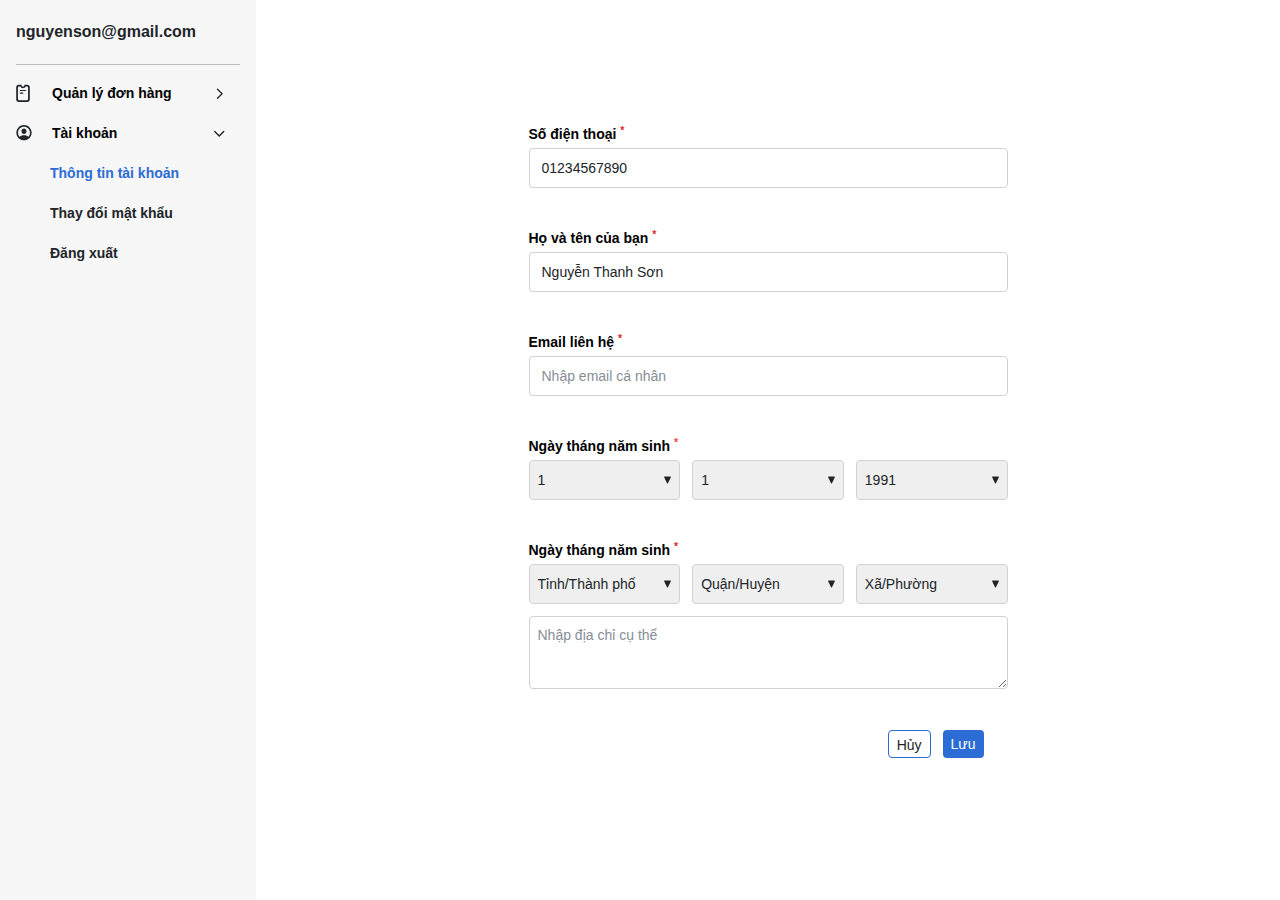
==== AccountInformation.page.html @ 3c4c8971 "uploadcode" ====
<!DOCTYPE html>
<html lang="en">

<head>
    <meta charset="UTF-8">
    <meta http-equiv="X-UA-Compatible" content="IE=edge">
    <meta name="viewport" content="width=device-width, initial-scale=1.0">
    <meta name="description" content="">
    <meta name="keywords" content="">
    <meta name="robots" , content="index, follow">
    <link rel="icon" , href="images/icons/favicon-16x16.svg" , type="image/x-icon" , sizes="16x16" />
    <title>

        vncpncept - Thông tin tài khoản

    </title>
    <link rel="icon" , href="images/icons/favicon-16x16.png" , type="image/x-icon" , sizes="16x16" />
    <link rel="preconnect" href="https://fonts.googleapis.com" />
    <link rel="preconnect" href="https://fonts.gstatic.com" crossorigin />
    <link rel="preconnect" href="https://fonts.googleapis.com">
    <link rel="preconnect" href="https://fonts.gstatic.com" crossorigin>
    <link href="https://fonts.googleapis.com/css2?family=Roboto:wght@400;500;700&display=swap" rel="stylesheet">
    <link rel="stylesheet" href="css/tool.css" />
    <link rel="stylesheet" href="css/main.css" />


</head>

<body>
    <div class="wrapper">


        <main id="main">
            <div class="page__admin flex flex-wrap items-start">
                <div class="admin__sidebar bg-[#F7F7F7] max-w-[256px] w-full h-screen py-5 px-4">
                    <div class="amdin__sidebar--header border-b border-[ #EEEEEE] pb-5">
                        <h3 class="admin__sebar--title text-[#212529] text-base font-semibold">
                            nguyenson@gmail.com
                        </h3>
                    </div>
                    <div class="admin__sidebar--body pt-4">
                        <ul class="control grid gap-y-4">
                            <li class="control__list ">
                                <div class="flex items-center">
                                    <a href="admin.page.html" class="control__list--link   flex items-center text=[#212529] hover:text-[#2C6CD5] transition-all text-sm font-semibold" title="">
                                        <span class="control__list--icon flex items-center w-6 h-6 mr-3">
                                            <svg width="14" height="18" viewbox="0 0 14 18" fill="none" xmlns="http://www.w3.org/2000/svg">
                                                <path d="M2.82812 17.8828H11.1719C12.8828 17.8828 13.7969 16.9609 13.7969 15.2344V3.49219C13.7969 1.75781 12.8828 0.851562 11.1719 0.851562H8.82031C8.51562 0.851562 8.33594 1.02344 8.33594 1.3125C8.33594 2.05469 7.82031 2.64844 7 2.64844C6.17969 2.64844 5.65625 2.05469 5.65625 1.3125C5.65625 1.02344 5.47656 0.851562 5.17188 0.851562H2.82812C1.10938 0.851562 0.203125 1.75781 0.203125 3.49219V15.2344C0.203125 16.9609 1.11719 17.8828 2.82812 17.8828ZM3.00781 16.1406C2.28906 16.1406 1.94531 15.7656 1.94531 15.0859V3.64062C1.94531 2.95312 2.28906 2.58594 3.00781 2.58594H4.45312C4.8125 3.64062 5.75781 4.28125 7 4.28125C8.24219 4.28125 9.1875 3.64062 9.54688 2.58594H10.9922C11.7109 2.58594 12.0547 2.95312 12.0547 3.64062V15.0859C12.0547 15.7656 11.7109 16.1406 10.9922 16.1406H3.00781ZM4.21875 6.96875H9.78125C10.0703 6.96875 10.2891 6.74219 10.2891 6.45312C10.2891 6.17188 10.0703 5.95312 9.78125 5.95312H4.21875C3.92188 5.95312 3.70312 6.17188 3.70312 6.45312C3.70312 6.74219 3.92188 6.96875 4.21875 6.96875ZM4.21875 9.625H6.95312C7.24219 9.625 7.46094 9.41406 7.46094 9.13281C7.46094 8.84375 7.24219 8.61719 6.95312 8.61719H4.21875C3.92188 8.61719 3.70312 8.84375 3.70312 9.13281C3.70312 9.41406 3.92188 9.625 4.21875 9.625Z" fill="#212529" />
                                            </svg>
                                        </span>
                                        <span>Quản lý đơn hàng</span>
                                    </a>
                                    <button class="control__show  w-6 h-6 ml-auto">
                                        <svg class="transition-all" width="7" height="11" viewbox="0 0 7 11" fill="none" xmlns="http://www.w3.org/2000/svg">
                                            <path d="M6.75 5.76953C6.75 5.57031 6.67383 5.40039 6.52148 5.24805L1.95117 0.777344C1.82227 0.648438 1.66406 0.583984 1.47656 0.583984C1.0957 0.583984 0.791016 0.876953 0.791016 1.25781C0.791016 1.44531 0.867188 1.61523 0.996094 1.75L5.12109 5.76953L0.996094 9.78906C0.873047 9.91797 0.791016 10.0879 0.791016 10.2754C0.791016 10.6621 1.0957 10.9551 1.47656 10.9551C1.66406 10.9551 1.82227 10.8906 1.95117 10.7617L6.52148 6.29102C6.67969 6.13867 6.75 5.96875 6.75 5.76953Z" fill="#212529" />
                                        </svg>
                                    </button>
                                </div>
                                <div class="control__children">
                                    <ul class="grid gap-y-4 pl-[34px] pt-4">
                                        <li>
                                            <a class="text-[#212529] hover:text-[#2C6CD5] transition-all font-semibold text-sm" href="#">
                                                item 1
                                            </a>
                                        </li>
                                        <li>
                                            <a class="text-[#212529] hover:text-[#2C6CD5] transition-all font-semibold text-sm" href="#">
                                                item 2
                                            </a>
                                        </li>
                                        <li>
                                            <a class="text-[#212529] hover:text-[#2C6CD5] transition-all font-semibold text-sm" href="#">
                                                item 3
                                            </a>
                                        </li>
                                    </ul>
                                </div>
                            </li>
                            <li class="control__list">
                                <div class="flex items-center">
                                    <a href="#" class="control__list--link  flex items-center text=[#212529] hover:text-[#2C6CD5] transition-all text-sm font-semibold" title="">
                                        <span class="control__list--icon flex items-center w-6 h-6 mr-3">
                                            <svg width="16" height="16" viewbox="0 0 16 16" fill="none" xmlns="http://www.w3.org/2000/svg">
                                                <path d="M8 15.3511C12.1895 15.3511 15.6392 11.9014 15.6392 7.71191C15.6392 3.52979 12.1821 0.0727539 7.99268 0.0727539C3.81055 0.0727539 0.36084 3.52979 0.36084 7.71191C0.36084 11.9014 3.81055 15.3511 8 15.3511ZM8 10.2681C6.00781 10.2681 4.4624 10.9712 3.66406 11.8135C2.66064 10.7441 2.04541 9.30127 2.04541 7.71191C2.04541 4.40869 4.68945 1.75 7.99268 1.75C11.3032 1.75 13.9546 4.40869 13.9619 7.71191C13.9619 9.30859 13.3467 10.7441 12.3359 11.8135C11.5449 10.9712 9.99951 10.2681 8 10.2681ZM8 9.08887C9.4209 9.10352 10.5269 7.88037 10.5269 6.31299C10.5269 4.84082 9.41357 3.5957 8 3.5957C6.58643 3.5957 5.4585 4.84082 5.47314 6.31299C5.47314 7.88037 6.5791 9.08154 8 9.08887Z" fill="#212529" />
                                            </svg>
                                        </span>
                                        <span>Tài khoản</span>
                                    </a>
                                    <button class="control__show w-6 h-6 ml-auto active">
                                        <svg class="transition-all" width="7" height="11" viewbox="0 0 7 11" fill="none" xmlns="http://www.w3.org/2000/svg">
                                            <path d="M6.75 5.76953C6.75 5.57031 6.67383 5.40039 6.52148 5.24805L1.95117 0.777344C1.82227 0.648438 1.66406 0.583984 1.47656 0.583984C1.0957 0.583984 0.791016 0.876953 0.791016 1.25781C0.791016 1.44531 0.867188 1.61523 0.996094 1.75L5.12109 5.76953L0.996094 9.78906C0.873047 9.91797 0.791016 10.0879 0.791016 10.2754C0.791016 10.6621 1.0957 10.9551 1.47656 10.9551C1.66406 10.9551 1.82227 10.8906 1.95117 10.7617L6.52148 6.29102C6.67969 6.13867 6.75 5.96875 6.75 5.76953Z" fill="#212529" />
                                        </svg>
                                    </button>
                                </div>
                                <div class="control__children" style="display:block">
                                    <ul class="grid gap-y-4 pl-[34px] pt-4">
                                        <li class="active">
                                            <a href="AccountInformation.page.html" class="text-[#212529] hover:text-[#2C6CD5] transition-all font-semibold text-sm">
                                                Thông tin tài khoản
                                            </a>
                                        </li>
                                        <li class="">
                                            <a href="resetPasswordAdmin.page.html" class="text-[#212529] hover:text-[#2C6CD5] transition-all font-semibold text-sm">
                                                Thay đổi mật khẩu
                                            </a>
                                        </li>
                                        <li>
                                            <a class="text-[#212529] hover:text-[#2C6CD5] transition-all font-semibold text-sm" href="LogIn.page.html">
                                                Đăng xuất
                                            </a>
                                        </li>
                                    </ul>
                                </div>
                            </li>
                        </ul>
                    </div>
                </div>

                <div class="admin__main max-w-[calc(100%_-_256px)] w-full bg-white  flex flex-col h-screen">


                    <div class="admin__main-body px-5 lg:py-[100px]">
                        <form action="" class="contact__body--form max-w-[479px] w-full mx-auto tex-[#212529] text-sm bg-white rounded-lg">

                            <div class="py-6">
                                <div class="mb-10">
                                    <label for="" class="font-semibold mb-1 block">
                                        Số điện thoại
                                        <sup class="text-red-600 ">*</sup>
                                    </label>
                                    <input value="01234567890" type="number" placeholder="Nhập số điện thoại liên hệ" class="w-full border border-[#D2D2D2] h-10 rounded  text-[#212529] placeholder:text-sm text-sm outline-none px-3 placeholder:text-[#868E96]" />
                                </div>
                                <div class="mb-10">

                                    <label for="" class="font-semibold mb-1 block">
                                        Họ và tên của bạn
                                        <sup class="text-red-600 ">*</sup>
                                    </label>
                                    <input value="Nguyễn Thanh Sơn" type="text" placeholder="Nhập họ và tên của bạn" class="w-full border border-[#D2D2D2] h-10 rounded  text-[#212529] placeholder:text-sm text-sm outline-none px-3 placeholder:text-[#868E96]" />
                                </div>


                                <div class="mb-10">
                                    <label for="" class="font-semibold mb-1 block">
                                        Email liên hệ
                                        <sup class="text-red-600 ">*</sup>
                                    </label>
                                    <input type="text" placeholder="Nhập email cá nhân" class="w-full border border-[#D2D2D2] h-10 rounded  text-[#212529] placeholder:text-sm text-sm outline-none px-3 placeholder:text-[#868E96]" />
                                </div>
                                <div class="mb-10">
                                    <label for="" class="font-semibold mb-1 block">
                                        Ngày tháng năm sinh
                                        <sup class="text-red-500 ">*</sup>
                                    </label>
                                    <div class="grid gap-3 sm:grid-cols-3">
                                        <select class="w-full border border-[#D2D2D2] h-10 rounded  text-[#212529] text-sm outline-none placeholder:text-[#868E96] select">

                                            <option value="">
                                                1
                                            </option>

                                            <option value="">
                                                2
                                            </option>

                                            <option value="">
                                                3
                                            </option>

                                            <option value="">
                                                4
                                            </option>

                                            <option value="">
                                                5
                                            </option>

                                            <option value="">
                                                6
                                            </option>

                                            <option value="">
                                                7
                                            </option>

                                            <option value="">
                                                8
                                            </option>

                                            <option value="">
                                                9
                                            </option>

                                            <option value="">
                                                10
                                            </option>

                                            <option value="">
                                                11
                                            </option>

                                            <option value="">
                                                12
                                            </option>

                                            <option value="">
                                                13
                                            </option>

                                            <option value="">
                                                14
                                            </option>

                                            <option value="">
                                                15
                                            </option>

                                            <option value="">
                                                16
                                            </option>

                                            <option value="">
                                                17
                                            </option>

                                            <option value="">
                                                18
                                            </option>

                                            <option value="">
                                                19
                                            </option>

                                            <option value="">
                                                20
                                            </option>

                                            <option value="">
                                                21
                                            </option>

                                            <option value="">
                                                22
                                            </option>

                                            <option value="">
                                                23
                                            </option>

                                            <option value="">
                                                24
                                            </option>

                                            <option value="">
                                                25
                                            </option>

                                            <option value="">
                                                26
                                            </option>

                                            <option value="">
                                                27
                                            </option>

                                            <option value="">
                                                28
                                            </option>

                                            <option value="">
                                                29
                                            </option>

                                            <option value="">
                                                30
                                            </option>

                                            <option value="">
                                                31
                                            </option>

                                        </select>
                                        <select class="w-full border border-[#D2D2D2] h-10 rounded  text-[#212529] text-sm outline-none placeholder:text-[#868E96] select">

                                            <option value="">
                                                1
                                            </option>

                                            <option value="">
                                                2
                                            </option>

                                            <option value="">
                                                3
                                            </option>

                                            <option value="">
                                                4
                                            </option>

                                            <option value="">
                                                5
                                            </option>

                                            <option value="">
                                                6
                                            </option>

                                            <option value="">
                                                7
                                            </option>

                                            <option value="">
                                                8
                                            </option>

                                            <option value="">
                                                9
                                            </option>

                                            <option value="">
                                                10
                                            </option>

                                            <option value="">
                                                11
                                            </option>

                                            <option value="">
                                                12
                                            </option>

                                        </select>
                                        <select class="w-full border border-[#D2D2D2] h-10 rounded text-[#212529] text-sm outline-none placeholder:text-[#868E96] select">
                                            <option value="">
                                                1991
                                            </option>
                                        </select>

                                    </div>
                                </div>
                                <div>
                                    <label for="" class="font-semibold mb-1 block">
                                        Ngày tháng năm sinh
                                        <sup class="text-red-600 ">*</sup>
                                    </label>
                                    <div class="grid gap-3 sm:grid-cols-3">
                                        <select class="w-full border border-[#D2D2D2] h-10 rounded  text-[#212529] text-sm outline-none placeholder:text-[#868E96] select">
                                            <option value="">Tỉnh/Thành phố</option>
                                        </select>
                                        <select class="w-full border border-[#D2D2D2] h-10 rounded  text-[#212529] text-sm outline-none placeholder:text-[#868E96] select">
                                            <option value="">Quận/Huyện</option>
                                        </select>
                                        <select class="w-full border border-[#D2D2D2] h-10 rounded text-[#212529] text-sm outline-none placeholder:text-[#868E96] select">
                                            <option value="">Xã/Phường</option>
                                        </select>

                                    </div>
                                </div>
                                <textarea placeholder="Nhập địa chỉ cụ thể" class="min-h-[73px]  w-full border border-[#D2D2D2] mt-3  rounded  text-[#212529] placeholder:text-sm text-sm outline-none p-2 placeholder:text-[#868E96]"></textarea>

                            </div>
                            <div class="flex items-center py-3 px-6 ">
                                <button title="close" modal-show="close" class="h-7 ml-auto close__modal rounded px-2 py-1 text-[#212529] text-sm border border-[#2C6CD5] mr-3 cursor-pointer">
                                    Hủy
                                </button>

                                <button class="h-7 text-white text-sm bg-[#2C6CD5] rounded px-2 py-1 cursor-pointer">
                                    Lưu
                                </button>
                            </div>

                        </form>
                    </div>
                </div>
            </div>

        </main>

    </div>

    <script type="text/javascript" src="js/plugins/jquery.js"></script>
    <script type"text/javascript" src="js/plugins/slick.js"></script>
    <script type"text/javascript" src="js/plugins/tab.js"></script>
    <script type="text/javascript" src="js/main.js"></script>

    <script src="./js/plugins/jquery-custome-select.js"></script>
    <script>
        $(document).ready(function() {
            $('.menuAdmin').on("click", function() {
                $('.page__admin').toggleClass('active');
            })
        })
    </script>

</body>

</html>
---- css/tool.css ----
@charset "UTF-8";
/*! tailwindcss v3.0.23 | MIT License | https://tailwindcss.com
*/*,:after,:before{-webkit-box-sizing:border-box;-moz-box-sizing:border-box;box-sizing:border-box;border:0 solid #bfbfbf}:after,:before{--tw-content:""}html{line-height:1.5;-webkit-text-size-adjust:100%;-moz-tab-size:4;-o-tab-size:4;tab-size:4;font-family:SF Pro text,sans-serif}body{margin:0;line-height:inherit}hr{height:0;color:inherit;border-top-width:1px}abbr:where([title]){-webkit-text-decoration:underline dotted;-moz-text-decoration:underline dotted;text-decoration:underline dotted}h1,h2,h3,h4,h5,h6{font-size:inherit;font-weight:inherit}a{color:inherit;text-decoration:inherit}b,strong{font-weight:bolder}code,kbd,pre,samp{font-family:ui-monospace,SFMono-Regular,Menlo,Monaco,Consolas,Liberation Mono,Courier New,monospace;font-size:1em}small{font-size:80%}sub,sup{font-size:75%;line-height:0;position:relative;vertical-align:baseline}sub{bottom:-.25em}sup{top:-.5em}table{text-indent:0;border-color:inherit;border-collapse:collapse}button,input,optgroup,select,textarea{font-family:inherit;font-size:100%;line-height:inherit;color:inherit;margin:0;padding:0}button,select{text-transform:none}[type=button],[type=reset],[type=submit],button{-webkit-appearance:button;background-color:transparent;background-image:none}:-moz-focusring{outline:auto}:-moz-ui-invalid{box-shadow:none}progress{vertical-align:baseline}::-webkit-inner-spin-button,::-webkit-outer-spin-button{height:auto}[type=search]{-webkit-appearance:textfield;outline-offset:-2px}::-webkit-search-decoration{-webkit-appearance:none}::-webkit-file-upload-button{-webkit-appearance:button;font:inherit}summary{display:list-item}blockquote,dd,dl,figure,h1,h2,h3,h4,h5,h6,hr,p,pre{margin:0}fieldset{margin:0}fieldset,legend{padding:0}menu,ol,ul{list-style:none;margin:0;padding:0}textarea{resize:vertical}input:-ms-input-placeholder,textarea:-ms-input-placeholder{opacity:1;color:#868e96}input::-webkit-input-placeholder, textarea::-webkit-input-placeholder{opacity:1;color:#868e96}input::-moz-placeholder, textarea::-moz-placeholder{opacity:1;color:#868e96}input:-ms-input-placeholder, textarea:-ms-input-placeholder{opacity:1;color:#868e96}input::-ms-input-placeholder, textarea::-ms-input-placeholder{opacity:1;color:#868e96}input::placeholder,textarea::placeholder{opacity:1;color:#868e96}[role=button],button{cursor:pointer}:disabled{cursor:default}audio,canvas,embed,iframe,img,object,svg,video{display:block;vertical-align:middle}img,video{max-width:100%;height:auto}[hidden]{display:none}*,:after,:before{--tw-translate-x:0;--tw-translate-y:0;--tw-rotate:0;--tw-skew-x:0;--tw-skew-y:0;--tw-scale-x:1;--tw-scale-y:1;--tw-scroll-snap-strictness:proximity;--tw-ring-offset-width:0px;--tw-ring-offset-color:#fff;--tw-ring-color:rgb(44 108 213/0.5);--tw-ring-offset-shadow:0 0 #0000;--tw-ring-shadow:0 0 #0000;--tw-shadow:0 0 #0000;--tw-shadow-colored:0 0 #0000}.absolute{position:absolute}.relative{position:relative}.sticky{position:-webkit-sticky;position:sticky}.right-3{right:.75rem}.top-\[10px\]{top:10px}.left-0{left:0}.right-0{right:0}.top-full{top:100%}.top-0{top:0}.bottom-0{bottom:0}.top-10{top:2.5rem}.top-3{top:.75rem}.-top-\[15px\]{top:-15px}.-right-\[15px\]{right:-15px}.top-5{top:1.25rem}.right-6{right:1.5rem}.top-6{top:1.5rem}.left-3{left:.75rem}.z-10{z-index:2}.z-50{z-index:3}.z-\[9999\]{z-index:4}.\!m-0{margin:0!important}.m-auto{margin:auto}.my-10{margin-top:2.5rem;margin-bottom:2.5rem}.my-\[43\.75px\]{margin-top:43.75px;margin-bottom:43.75px}.mx-auto{margin-left:auto;margin-right:auto}.-mx-2{margin-left:-.5rem;margin-right:-.5rem}.\!my-0{margin-top:0!important;margin-bottom:0!important}.my-6{margin-top:1.5rem;margin-bottom:1.5rem}.ml-\[59\.35px\]{margin-left:59.35px}.mb-4{margin-bottom:1rem}.ml-auto{margin-left:auto}.ml-\[130px\]{margin-left:130px}.mb-6{margin-bottom:1.5rem}.mt-5{margin-top:1.25rem}.mt-2{margin-top:.5rem}.mb-8{margin-bottom:2rem}.mb-5{margin-bottom:1.25rem}.mb-1{margin-bottom:.25rem}.mt-3{margin-top:.75rem}.mt-6{margin-top:1.5rem}.mr-3{margin-right:.75rem}.ml-6{margin-left:1.5rem}.ml-4{margin-left:1rem}.mb-10{margin-bottom:2.5rem}.mb-3{margin-bottom:.75rem}.mt-auto{margin-top:auto}.mb-9{margin-bottom:2.25rem}.mt-4{margin-top:1rem}.mt-1{margin-top:.25rem}.mt-10{margin-top:2.5rem}.mt-12{margin-top:3rem}.ml-1{margin-left:.25rem}.mt-8{margin-top:2rem}.mt-20{margin-top:5rem}.\!mr-0{margin-right:0!important}.mt-11{margin-top:2.75rem}.mb-\[15px\]{margin-bottom:15px}.mt-\[25px\]{margin-top:25px}.mt-\[60px\]{margin-top:60px}.mb-\[140px\]{margin-bottom:140px}.mb-\[13px\]{margin-bottom:13px}.mt-\[26px\]{margin-top:26px}.mb-20{margin-bottom:5rem}.mb-\[10px\]{margin-bottom:10px}.mb-11{margin-bottom:2.75rem}.mt-\[14px\]{margin-top:14px}.mt-\[121px\]{margin-top:121px}.mb-\[98px\]{margin-bottom:98px}.mt-\[22px\]{margin-top:22px}.block{display:block}.flex{display:-webkit-box;display:-webkit-flex;display:-moz-box;display:-ms-flexbox;display:flex}.table{display:table}.grid{display:-ms-grid;display:grid}.hidden{display:none}.h-6{height:1.5rem}.h-7{height:1.75rem}.h-\[22px\]{height:22px}.h-10{height:2.5rem}.h-full{height:100%}.h-20{height:5rem}.h-\[42px\]{height:42px}.h-screen{height:100vh}.h-\[315px\]{height:315px}.h-\[46px\]{height:46px}.h-\[479px\]{height:479px}.h-\[400px\]{height:400px}.h-\[300px\]{height:300px}.h-\[18px\]{height:18px}.h-\[392px\]{height:392px}.h-4{height:1rem}.h-8{height:2rem}.h-\[720px\]{height:720px}.h-\[260px\]{height:260px}.h-\[280px\]{height:280px}.min-h-\[73px\]{min-height:73px}.min-h-\[26px\]{min-height:26px}.w-6{width:1.5rem}.w-\[127\.65px\]{width:127.65px}.w-full{width:100%}.w-5{width:1.25rem}.w-7{width:1.75rem}.w-\[22px\]{width:22px}.w-36{width:9rem}.w-10{width:2.5rem}.w-\[52px\]{width:52px}.w-\[113px\]{width:113px}.w-\[108px\]{width:108px}.w-\[306px\]{width:306px}.w-\[60px\]{width:60px}.w-\[18px\]{width:18px}.w-4{width:1rem}.w-\[320px\]{width:320px}.w-\[488px\]{width:488px}.w-\[100px\]{width:100px}.min-w-\[183px\]{min-width:183px}.min-w-\[693px\]{min-width:693px}.min-w-\[900px\]{min-width:900px}.min-w-\[26px\]{min-width:26px}.max-w-\[298px\]{max-width:298px}.max-w-\[286px\]{max-width:286px}.max-w-\[187px\]{max-width:187px}.max-w-full{max-width:100%}.max-w-\[143px\]{max-width:143px}.max-w-\[calc\(100\%_-_256px\)\]{max-width:-webkit-calc(100% - 256px);max-width:-moz-calc(100% - 256px);max-width:calc(100% - 256px)}.max-w-\[479px\]{max-width:479px}.max-w-\[592px\]{max-width:592px}.max-w-\[527px\]{max-width:527px}.max-w-\[1010px\]{max-width:1010px}.max-w-\[calc\(100\%_-_389px\)\]{max-width:-webkit-calc(100% - 389px);max-width:-moz-calc(100% - 389px);max-width:calc(100% - 389px)}.max-w-\[389px\]{max-width:389px}.max-w-\[611px\]{max-width:611px}.max-w-\[520px\]{max-width:520px}.max-w-\[241px\]{max-width:241px}.max-w-\[280px\]{max-width:280px}.max-w-\[372px\]{max-width:372px}.max-w-\[794px\]{max-width:794px}.max-w-\[400px\]{max-width:400px}.max-w-\[287px\]{max-width:287px}.max-w-\[128px\]{max-width:128px}.max-w-\[256px\]{max-width:256px}.flex-shrink-0{-webkit-flex-shrink:0;-ms-flex-negative:0;flex-shrink:0}.translate-y-5{--tw-translate-y:1.25rem}.transform,.translate-y-5{-webkit-transform:translate(var(--tw-translate-x),var(--tw-translate-y)) rotate(var(--tw-rotate)) skewX(var(--tw-skew-x)) skewY(var(--tw-skew-y)) scaleX(var(--tw-scale-x)) scaleY(var(--tw-scale-y));-moz-transform:translate(var(--tw-translate-x),var(--tw-translate-y)) rotate(var(--tw-rotate)) skewX(var(--tw-skew-x)) skewY(var(--tw-skew-y)) scaleX(var(--tw-scale-x)) scaleY(var(--tw-scale-y));-ms-transform:translate(var(--tw-translate-x),var(--tw-translate-y)) rotate(var(--tw-rotate)) skewX(var(--tw-skew-x)) skewY(var(--tw-skew-y)) scaleX(var(--tw-scale-x)) scaleY(var(--tw-scale-y));transform:translate(var(--tw-translate-x),var(--tw-translate-y)) rotate(var(--tw-rotate)) skewX(var(--tw-skew-x)) skewY(var(--tw-skew-y)) scaleX(var(--tw-scale-x)) scaleY(var(--tw-scale-y))}.cursor-pointer{cursor:pointer}.grid-flow-col{grid-auto-flow:column}.grid-cols-3{-ms-grid-columns:(minmax(0,1fr))[3];grid-template-columns:repeat(3,minmax(0,1fr))}.grid-cols-1{-ms-grid-columns:(minmax(0,1fr))[1];grid-template-columns:repeat(1,minmax(0,1fr))}.grid-cols-2{-ms-grid-columns:(minmax(0,1fr))[2];grid-template-columns:repeat(2,minmax(0,1fr))}.grid-cols-4{-ms-grid-columns:(minmax(0,1fr))[4];grid-template-columns:repeat(4,minmax(0,1fr))}.grid-cols-5{-ms-grid-columns:(minmax(0,1fr))[5];grid-template-columns:repeat(5,minmax(0,1fr))}.flex-col{-webkit-box-orient:vertical;-webkit-box-direction:normal;-webkit-flex-direction:column;-moz-box-orient:vertical;-moz-box-direction:normal;-ms-flex-direction:column;flex-direction:column}.flex-wrap{-webkit-flex-wrap:wrap;-ms-flex-wrap:wrap;flex-wrap:wrap}.items-start{-webkit-box-align:start;-webkit-align-items:flex-start;-moz-box-align:start;-ms-flex-align:start;align-items:flex-start}.items-center{-webkit-box-align:center;-webkit-align-items:center;-moz-box-align:center;-ms-flex-align:center;align-items:center}.justify-start{-webkit-box-pack:start;-webkit-justify-content:flex-start;-moz-box-pack:start;-ms-flex-pack:start;justify-content:flex-start}.justify-end{-webkit-box-pack:end;-webkit-justify-content:flex-end;-moz-box-pack:end;-ms-flex-pack:end;justify-content:flex-end}.justify-center{-webkit-box-pack:center;-webkit-justify-content:center;-moz-box-pack:center;-ms-flex-pack:center;justify-content:center}.gap-10{gap:2.5rem}.gap-4{gap:1rem}.gap-3{gap:.75rem}.gap-6{gap:1.5rem}.gap-0{gap:0}.gap-\[13px\]{gap:13px}.gap-1{gap:.25rem}.gap-y-3{row-gap:.75rem}.gap-y-2{row-gap:.5rem}.gap-y-8{row-gap:2rem}.gap-x-\[114px\]{-webkit-column-gap:114px;-moz-column-gap:114px;column-gap:114px}.gap-y-5{row-gap:1.25rem}.gap-x-\[117px\]{-webkit-column-gap:117px;-moz-column-gap:117px;column-gap:117px}.gap-x-4{-webkit-column-gap:1rem;-moz-column-gap:1rem;column-gap:1rem}.gap-y-6{row-gap:1.5rem}.gap-x-8{-webkit-column-gap:2rem;-moz-column-gap:2rem;column-gap:2rem}.gap-y-10{row-gap:2.5rem}.gap-y-4{row-gap:1rem}.overflow-auto{overflow:auto}.overflow-hidden{overflow:hidden}.overflow-y-auto{overflow-y:auto}.rounded{border-radius:.25rem}.rounded-lg{border-radius:.5rem}.rounded-\[100\%\]{border-radius:100%}.rounded-\[8px_8px_8px_0\]{border-radius:8px 8px 8px 0}.rounded-full{border-radius:9999px}.rounded-\[5px\]{border-radius:5px}.border-0{border-width:0}.border-\[0\.5px\]{border-width:.5px}.border{border-width:1px}.border-y{border-top-width:1px}.border-b,.border-y{border-bottom-width:1px}.border-r{border-right-width:1px}.border-t{border-top-width:1px}.border-white{--tw-border-opacity:1;border-color:rgb(255 255 255/var(--tw-border-opacity))}.border-\[\#EEEEEE\]{--tw-border-opacity:1;border-color:rgb(238 238 238/var(--tw-border-opacity))}.border-\[\#AEAEB2\]{--tw-border-opacity:1;border-color:rgb(174 174 178/var(--tw-border-opacity))}.border-\[\#BFBFBF\]{--tw-border-opacity:1;border-color:rgb(191 191 191/var(--tw-border-opacity))}.border-\[\#D2D2D2\]{--tw-border-opacity:1;border-color:rgb(210 210 210/var(--tw-border-opacity))}.border-\[\#2C6CD5\]{--tw-border-opacity:1;border-color:rgb(44 108 213/var(--tw-border-opacity))}.border-transparent{border-color:transparent}.border-\[\#232323\]{--tw-border-opacity:1;border-color:rgb(35 35 35/var(--tw-border-opacity))}.border-\[\#ECECEC\]{--tw-border-opacity:1;border-color:rgb(236 236 236/var(--tw-border-opacity))}.border-\[\#AFB0B2\]{--tw-border-opacity:1;border-color:rgb(175 176 178/var(--tw-border-opacity))}.border-\[\#FFA030\]{--tw-border-opacity:1;border-color:rgb(255 160 48/var(--tw-border-opacity))}.border-\[\#C4C4C4\]{--tw-border-opacity:1;border-color:rgb(196 196 196/var(--tw-border-opacity))}.border-\[\#D1D1D6\]{--tw-border-opacity:1;border-color:rgb(209 209 214/var(--tw-border-opacity))}.bg-black{--tw-bg-opacity:1;background-color:rgb(0 0 0/var(--tw-bg-opacity))}.bg-white{--tw-bg-opacity:1;background-color:rgb(255 255 255/var(--tw-bg-opacity))}.bg-transparent{background-color:transparent}.bg-\[\#232323\]{--tw-bg-opacity:1;background-color:rgb(35 35 35/var(--tw-bg-opacity))}.bg-\[\#2C6CD5\]{--tw-bg-opacity:1;background-color:rgb(44 108 213/var(--tw-bg-opacity))}.bg-\[\#A3C6FF\]{--tw-bg-opacity:1;background-color:rgb(163 198 255/var(--tw-bg-opacity))}.bg-\[\#73FF81\]{--tw-bg-opacity:1;background-color:rgb(115 255 129/var(--tw-bg-opacity))}.bg-\[\#FFA6A6\]{--tw-bg-opacity:1;background-color:rgb(255 166 166/var(--tw-bg-opacity))}.bg-\[\#FFDE67\]{--tw-bg-opacity:1;background-color:rgb(255 222 103/var(--tw-bg-opacity))}.bg-\[\#D2D2D2\]{--tw-bg-opacity:1;background-color:rgb(210 210 210/var(--tw-bg-opacity))}.bg-\[\#868E96\]{--tw-bg-opacity:1;background-color:rgb(134 142 150/var(--tw-bg-opacity))}.bg-\[\#919191\]{--tw-bg-opacity:1;background-color:rgb(145 145 145/var(--tw-bg-opacity))}.bg-\[rgba\(26\2c 26\2c 28\2c 0\.4\)\]{background-color:rgba(26,26,28,.4)}.bg-\[\#F9D9D8\]{--tw-bg-opacity:1;background-color:rgb(249 217 216/var(--tw-bg-opacity))}.bg-\[\#F7F7F7\]{--tw-bg-opacity:1;background-color:rgb(247 247 247/var(--tw-bg-opacity))}.object-contain{-o-object-fit:contain;object-fit:contain}.object-cover{-o-object-fit:cover;object-fit:cover}.p-3{padding:.75rem}.p-2{padding:.5rem}.p-1{padding:.25rem}.\!p-0{padding:0!important}.p-\[60px\]{padding:60px}.p-4{padding:1rem}.px-4{padding-left:1rem;padding-right:1rem}.px-7{padding-left:1.75rem;padding-right:1.75rem}.py-\[10px\]{padding-top:10px;padding-bottom:10px}.py-1{padding-top:.25rem;padding-bottom:.25rem}.px-1{padding-left:.25rem;padding-right:.25rem}.px-6{padding-left:1.5rem;padding-right:1.5rem}.py-5{padding-top:1.25rem;padding-bottom:1.25rem}.py-4{padding-top:1rem;padding-bottom:1rem}.py-6{padding-top:1.5rem;padding-bottom:1.5rem}.px-3{padding-left:.75rem;padding-right:.75rem}.py-3{padding-top:.75rem;padding-bottom:.75rem}.px-2{padding-left:.5rem;padding-right:.5rem}.px-10{padding-left:2.5rem;padding-right:2.5rem}.px-5{padding-left:1.25rem;padding-right:1.25rem}.py-10{padding-top:2.5rem;padding-bottom:2.5rem}.py-2{padding-top:.5rem;padding-bottom:.5rem}.py-8{padding-top:2rem;padding-bottom:2rem}.py-\[2px\]{padding-top:2px;padding-bottom:2px}.py-\[7px\]{padding-top:7px;padding-bottom:7px}.py-\[5px\]{padding-top:5px;padding-bottom:5px}.py-\[6px\]{padding-top:6px;padding-bottom:6px}.pt-\[26px\]{padding-top:26px}.pb-\[22px\]{padding-bottom:22px}.pt-6{padding-top:1.5rem}.pb-12{padding-bottom:3rem}.pr-3{padding-right:.75rem}.pt-10{padding-top:2.5rem}.pt-8{padding-top:2rem}.pb-20{padding-bottom:5rem}.pt-3{padding-top:.75rem}.pt-\[39\.38\%\]{padding-top:39.38%}.pl-\[117px\]{padding-left:117px}.pt-7{padding-top:1.75rem}.pb-8{padding-bottom:2rem}.pt-12{padding-top:3rem}.pr-\[119px\]{padding-right:119px}.pt-\[17px\]{padding-top:17px}.pt-\[38\.334\%\]{padding-top:38.334%}.pl-4{padding-left:1rem}.pt-14{padding-top:3.5rem}.pb-6{padding-bottom:1.5rem}.pt-\[43px\]{padding-top:43px}.pt-4{padding-top:1rem}.pt-\[70px\]{padding-top:70px}.pt-5{padding-top:1.25rem}.pb-3{padding-bottom:.75rem}.pb-5{padding-bottom:1.25rem}.pl-\[34px\]{padding-left:34px}.text-left{text-align:left}.text-center{text-align:center}.text-right{text-align:right}.text-justify{text-align:justify}.text-base{font-size:1rem;line-height:1.5rem}.text-sm{font-size:.875rem;line-height:1.25rem}.text-lg{font-size:1.125rem;line-height:1.75rem}.text-xs{font-size:.75rem;line-height:1rem}.text-2xl{font-size:1.5rem;line-height:2rem}.text-\[32px\]{font-size:32px}.text-\[40px\]{font-size:40px}.text-\[9px\]{font-size:9px}.font-semibold{font-weight:600}.font-bold{font-weight:700}.font-medium{font-weight:500}.font-black{font-weight:900}.uppercase{text-transform:uppercase}.text-white{--tw-text-opacity:1;color:rgb(255 255 255/var(--tw-text-opacity))}.text-\[\#232323\]{--tw-text-opacity:1;color:rgb(35 35 35/var(--tw-text-opacity))}.text-\[\#BFBFBF\]{--tw-text-opacity:1;color:rgb(191 191 191/var(--tw-text-opacity))}.text-\[\#424242\]{--tw-text-opacity:1;color:rgb(66 66 66/var(--tw-text-opacity))}.text-\[\#212529\]{--tw-text-opacity:1;color:rgb(33 37 41/var(--tw-text-opacity))}.text-\[\#868E96\]{--tw-text-opacity:1;color:rgb(134 142 150/var(--tw-text-opacity))}.text-\[\#8E8E93\]{--tw-text-opacity:1;color:rgb(142 142 147/var(--tw-text-opacity))}.text-red-600{--tw-text-opacity:1;color:rgb(220 38 38/var(--tw-text-opacity))}.text-black{--tw-text-opacity:1;color:rgb(0 0 0/var(--tw-text-opacity))}.text-red-500{--tw-text-opacity:1;color:rgb(239 68 68/var(--tw-text-opacity))}.text-\[\#43484E\]{--tw-text-opacity:1;color:rgb(67 72 78/var(--tw-text-opacity))}.text-\[\#73c6fd\]{--tw-text-opacity:1;color:rgb(115 198 253/var(--tw-text-opacity))}.text-\[\#2C6CD5\]{--tw-text-opacity:1;color:rgb(44 108 213/var(--tw-text-opacity))}.underline{-webkit-text-decoration-line:underline;-moz-text-decoration-line:underline;text-decoration-line:underline}.line-through{-webkit-text-decoration-line:line-through;-moz-text-decoration-line:line-through;text-decoration-line:line-through}.opacity-0{opacity:0}.shadow-\[0px_8px_15px_rgba\(0\2c 0\2c 0\2c 0\.15\)\]{--tw-shadow:0px 8px 15px rgba(0,0,0,.15);--tw-shadow-colored:0px 8px 15px var(--tw-shadow-color);-webkit-box-shadow:var(--tw-ring-offset-shadow,0 0 #0000),var(--tw-ring-shadow,0 0 #0000),var(--tw-shadow);box-shadow:var(--tw-ring-offset-shadow,0 0 #0000),var(--tw-ring-shadow,0 0 #0000),var(--tw-shadow)}.shadow-\[0px_-0\.5px_0px_rgba\(0\2c 0\2c 0\2c 0\.25\)\]{--tw-shadow:0px -0.5px 0px rgba(0,0,0,.25);--tw-shadow-colored:0px -0.5px 0px var(--tw-shadow-color);-webkit-box-shadow:var(--tw-ring-offset-shadow,0 0 #0000),var(--tw-ring-shadow,0 0 #0000),var(--tw-shadow);box-shadow:var(--tw-ring-offset-shadow,0 0 #0000),var(--tw-ring-shadow,0 0 #0000),var(--tw-shadow)}.shadow-\[0px_-0\.5px_0px_rgba\(0\2c 0\2c 0\2c 0\.2\)\]{--tw-shadow:0px -0.5px 0px rgba(0,0,0,.2);--tw-shadow-colored:0px -0.5px 0px var(--tw-shadow-color);-webkit-box-shadow:var(--tw-ring-offset-shadow,0 0 #0000),var(--tw-ring-shadow,0 0 #0000),var(--tw-shadow);box-shadow:var(--tw-ring-offset-shadow,0 0 #0000),var(--tw-ring-shadow,0 0 #0000),var(--tw-shadow)}.outline-none{outline:2px solid transparent;outline-offset:2px}.filter{-webkit-filter:var(--tw-blur) var(--tw-brightness) var(--tw-contrast) var(--tw-grayscale) var(--tw-hue-rotate) var(--tw-invert) var(--tw-saturate) var(--tw-sepia) var(--tw-drop-shadow);filter:var(--tw-blur) var(--tw-brightness) var(--tw-contrast) var(--tw-grayscale) var(--tw-hue-rotate) var(--tw-invert) var(--tw-saturate) var(--tw-sepia) var(--tw-drop-shadow)}.transition-all{-webkit-transition-property:all;-o-transition-property:all;-moz-transition-property:all;transition-property:all;-webkit-transition-timing-function:cubic-bezier(.4,0,.2,1);-moz-transition-timing-function:cubic-bezier(.4,0,.2,1);-o-transition-timing-function:cubic-bezier(.4,0,.2,1);transition-timing-function:cubic-bezier(.4,0,.2,1);-webkit-transition-duration:.15s;-moz-transition-duration:.15s;-o-transition-duration:.15s;transition-duration:.15s}.transition{transition-property:color,background-color,border-color,fill,stroke,opacity,box-shadow,transform,filter,-webkit-text-decoration-color,-webkit-backdrop-filter;-webkit-transition-property:color,background-color,border-color,fill,stroke,opacity,-webkit-text-decoration-color,-webkit-box-shadow,-webkit-transform,-webkit-filter,-webkit-backdrop-filter;transition-property:color,background-color,border-color,fill,stroke,opacity,-webkit-text-decoration-color,-webkit-box-shadow,-webkit-transform,-webkit-filter,-webkit-backdrop-filter;-o-transition-property:color,background-color,border-color,text-decoration-color,fill,stroke,opacity,box-shadow,transform,filter,backdrop-filter;-moz-transition-property:color,background-color,border-color,text-decoration-color,fill,stroke,opacity,box-shadow,transform,filter,backdrop-filter,-moz-text-decoration-color,-moz-transform;transition-property:color,background-color,border-color,text-decoration-color,fill,stroke,opacity,box-shadow,transform,filter,backdrop-filter;transition-property:color,background-color,border-color,text-decoration-color,fill,stroke,opacity,box-shadow,transform,filter,backdrop-filter,-webkit-text-decoration-color,-moz-text-decoration-color,-webkit-box-shadow,-webkit-transform,-moz-transform,-webkit-filter,-webkit-backdrop-filter;transition-property:color,background-color,border-color,text-decoration-color,fill,stroke,opacity,box-shadow,transform,filter,backdrop-filter,-webkit-text-decoration-color,-webkit-backdrop-filter;-webkit-transition-timing-function:cubic-bezier(.4,0,.2,1);-moz-transition-timing-function:cubic-bezier(.4,0,.2,1);-o-transition-timing-function:cubic-bezier(.4,0,.2,1);transition-timing-function:cubic-bezier(.4,0,.2,1)}.duration-150,.transition{-webkit-transition-duration:.15s;-moz-transition-duration:.15s;-o-transition-duration:.15s;transition-duration:.15s}.ease-out{-webkit-transition-timing-function:cubic-bezier(0,0,.2,1);-moz-transition-timing-function:cubic-bezier(0,0,.2,1);-o-transition-timing-function:cubic-bezier(0,0,.2,1);transition-timing-function:cubic-bezier(0,0,.2,1)}.slick-slider{-webkit-box-sizing:border-box;-moz-box-sizing:border-box;box-sizing:border-box;-webkit-touch-callout:none;-webkit-user-select:none;-moz-user-select:none;-ms-user-select:none;user-select:none;-ms-touch-action:pan-y;touch-action:pan-y;-webkit-tap-highlight-color:transparent}.slick-list,.slick-slider{position:relative;display:block}.slick-list{overflow:hidden;margin:0;padding:0}.slick-list:focus{outline:none}.slick-list.dragging{cursor:pointer;cursor:hand}.slick-slider .slick-list,.slick-slider .slick-track{-webkit-transform:translateZ(0);-moz-transform:translateZ(0);transform:translateZ(0)}.slick-track{position:relative;left:0;top:0;display:block;margin-left:auto;margin-right:auto}.slick-track:after,.slick-track:before{content:"";display:table}.slick-track:after{clear:both}.slick-loading .slick-track{visibility:hidden}.slick-slide{float:left;height:100%;min-height:1px;display:none}[dir=rtl] .slick-slide{float:right}.slick-slide img{display:block}.slick-slide.slick-loading img{display:none}.slick-slide.dragging img{pointer-events:none}.slick-initialized .slick-slide{display:block}.slick-loading .slick-slide{visibility:hidden}.slick-vertical .slick-slide{display:block;height:auto;border:1px solid transparent}.slick-arrow.slick-hidden{display:none}.slick-loading .slick-list{background:#fff url(ajax-loader.gif) 50% no-repeat}@font-face{font-family:slick;src:url(fonts/slick.eot);src:url(fonts/slick.eot?#iefix) format("embedded-opentype"),url(fonts/slick.woff) format("woff"),url(fonts/slick.ttf) format("truetype"),url(fonts/slick.svg#slick) format("svg");font-weight:400;font-style:normal}.slick-next,.slick-prev{position:absolute;display:block;height:20px;width:20px;line-height:0;font-size:0;cursor:pointer;top:50%;-webkit-transform:translateY(-50%);-moz-transform:translateY(-50%);-ms-transform:translateY(-50%);transform:translateY(-50%);padding:0;border:none}.slick-next,.slick-next:focus,.slick-next:hover,.slick-prev,.slick-prev:focus,.slick-prev:hover{background:transparent;color:transparent;outline:none}.slick-next:focus:before,.slick-next:hover:before,.slick-prev:focus:before,.slick-prev:hover:before{opacity:1}.slick-next.slick-disabled:before,.slick-prev.slick-disabled:before{opacity:.25}.slick-next:before,.slick-prev:before{font-family:slick;font-size:20px;line-height:1;color:#fff;opacity:.75;-webkit-font-smoothing:antialiased;-moz-osx-font-smoothing:grayscale}.slick-prev{left:-25px}[dir=rtl] .slick-prev{left:auto;right:-25px}.slick-prev:before{content:"←"}[dir=rtl] .slick-prev:before{content:"→"}.slick-next{right:-25px}[dir=rtl] .slick-next{left:-25px;right:auto}.slick-next:before{content:"→"}[dir=rtl] .slick-next:before{content:"←"}.slick-dotted.slick-slider{margin-bottom:30px}.slick-dots{position:absolute;bottom:-25px;list-style:none;display:block;text-align:center;padding:0;margin:0;width:100%}.slick-dots li{position:relative;display:inline-block;margin:0 5px;padding:0}.slick-dots li,.slick-dots li button{height:20px;width:20px;cursor:pointer}.slick-dots li button{border:0;background:transparent;display:block;outline:none;line-height:0;font-size:0;color:transparent;padding:5px}.slick-dots li button:focus,.slick-dots li button:hover{outline:none}.slick-dots li button:focus:before,.slick-dots li button:hover:before{opacity:1}.slick-dots li button:before{position:absolute;top:0;left:0;content:"•";width:20px;height:20px;font-family:slick;font-size:6px;line-height:20px;text-align:center;color:#000;opacity:.25;-webkit-font-smoothing:antialiased;-moz-osx-font-smoothing:grayscale}.slick-dots li.slick-active button:before{color:#000;opacity:.75}.custom-select{position:relative}.custom-select__option{overflow:hidden;-webkit-box-sizing:border-box;-moz-box-sizing:border-box;box-sizing:border-box;display:block;width:100%;padding:0;background-color:transparent;border:0;border-radius:0;font-family:inherit;white-space:nowrap;text-align:left;-o-text-overflow:ellipsis;text-overflow:ellipsis;cursor:pointer;-webkit-user-select:none;-moz-user-select:none;-ms-user-select:none;user-select:none;-webkit-appearance:none;-moz-appearance:none;appearance:none}.custom-select__option-wrap{position:relative}.custom-select__input{-webkit-box-sizing:border-box;-moz-box-sizing:border-box;box-sizing:border-box;display:block;width:100%;padding:0;border-width:1px 0;border-style:solid;border-radius:0;font-family:inherit;-webkit-appearance:none;-moz-appearance:none;appearance:none}.custom-select__dropdown{position:absolute;-webkit-box-sizing:border-box;-moz-box-sizing:border-box;box-sizing:border-box;width:100%;top:100%;left:0}.custom-select--dropup .custom-select__dropdown{top:auto;bottom:100%}.custom-select__option{position:relative;padding:.375rem .75rem;font-size:1rem;color:#212121;line-height:1.5}.custom-select__option:focus{outline:none}.custom-select__option:focus,.custom-select__option:hover{background-color:#f9f9f9}.custom-select__option--value{padding-right:1.875rem;background-color:#fff;border:1px solid #e6e6e6;border-radius:.25rem}.custom-select__option--value:after{position:absolute;-webkit-box-sizing:border-box;-moz-box-sizing:border-box;box-sizing:border-box;width:0;height:0;top:50%;right:.75rem;border-width:.3rem;border-bottom-width:0;border-style:solid;border-color:currentColor transparent;-webkit-transform:translateY(-50%);-moz-transform:translateY(-50%);-ms-transform:translateY(-50%);transform:translateY(-50%);content:""}.custom-select--active .custom-select__option--value:after{-webkit-transform:translateY(-50%) rotate(-180deg);-moz-transform:translateY(-50%) rotate(-180deg);-ms-transform:translateY(-50%) rotate(-180deg);transform:translateY(-50%) rotate(-180deg)}.custom-select--active .custom-select__option--value{border-bottom-color:transparent;border-radius:.25rem .25rem 0 0}.custom-select--active .custom-select__option--value:focus,.custom-select--active .custom-select__option--value:hover{background-color:#fff}.custom-select--dropup.custom-select--active .custom-select__option--value{border-top-color:transparent;border-bottom-color:#e6e6e6;border-radius:0 0 .25rem .25rem}.custom-select__option--selected{background-color:#fcfcfc}.custom-select__option[disabled]{color:#a1a1a1;cursor:default}.custom-select__option[disabled]:focus,.custom-select__option[disabled]:hover{background-color:transparent}.custom-select__option-wrap{overflow-y:auto;max-height:11.25rem}.custom-select__option-wrap::-webkit-scrollbar{width:16px}.custom-select__option-wrap::-webkit-scrollbar-thumb{background-color:#e6e6e6;background-clip:padding-box;border-width:0 4px;border-style:solid;border-color:transparent}.custom-select__input{position:relative;z-index:1;height:2.25rem;margin-top:-1px;padding:0 .75rem;border-color:#e6e6e6;-webkit-transform:translateY(1px);-moz-transform:translateY(1px);-ms-transform:translateY(1px);transform:translateY(1px);font-size:1rem;color:#212121}.custom-select__input:focus{outline:none}.custom-select--dropup .custom-select__input{border-top-width:0;margin-top:0;-webkit-transform:translateY(0);-moz-transform:translateY(0);-ms-transform:translateY(0);transform:translateY(0)}.custom-select__dropdown{overflow:hidden;z-index:1;top:-webkit-calc(100% - 1px);top:-moz-calc(100% - 1px);top:calc(100% - 1px);background-color:#fff;border-width:0 1px 1px;border-style:solid;border-color:#e6e6e6;border-radius:0 0 .25rem .25rem}.custom-select--dropup .custom-select__dropdown{bottom:-webkit-calc(100% - 1px);bottom:-moz-calc(100% - 1px);bottom:calc(100% - 1px);border-width:1px 1px 0;border-radius:.25rem .25rem 0 0}.placeholder\:text-sm:-ms-input-placeholder{font-size:.875rem;line-height:1.25rem}.placeholder\:text-sm::-webkit-input-placeholder{font-size:.875rem;line-height:1.25rem}.placeholder\:text-sm::-moz-placeholder{font-size:.875rem;line-height:1.25rem}.placeholder\:text-sm::-ms-input-placeholder{font-size:.875rem;line-height:1.25rem}.placeholder\:text-sm::placeholder{font-size:.875rem;line-height:1.25rem}.placeholder\:text-white:-ms-input-placeholder{--tw-text-opacity:1;color:rgb(255 255 255/var(--tw-text-opacity))}.placeholder\:text-white::-webkit-input-placeholder{--tw-text-opacity:1;color:rgb(255 255 255/var(--tw-text-opacity))}.placeholder\:text-white::-moz-placeholder{--tw-text-opacity:1;color:rgb(255 255 255/var(--tw-text-opacity))}.placeholder\:text-white::-ms-input-placeholder{--tw-text-opacity:1;color:rgb(255 255 255/var(--tw-text-opacity))}.placeholder\:text-white::placeholder{--tw-text-opacity:1;color:rgb(255 255 255/var(--tw-text-opacity))}.placeholder\:text-\[\#868E96\]:-ms-input-placeholder{--tw-text-opacity:1;color:rgb(134 142 150/var(--tw-text-opacity))}.placeholder\:text-\[\#868E96\]::-webkit-input-placeholder{--tw-text-opacity:1;color:rgb(134 142 150/var(--tw-text-opacity))}.placeholder\:text-\[\#868E96\]::-moz-placeholder{--tw-text-opacity:1;color:rgb(134 142 150/var(--tw-text-opacity))}.placeholder\:text-\[\#868E96\]::-ms-input-placeholder{--tw-text-opacity:1;color:rgb(134 142 150/var(--tw-text-opacity))}.placeholder\:text-\[\#868E96\]::placeholder{--tw-text-opacity:1;color:rgb(134 142 150/var(--tw-text-opacity))}.placeholder\:text-\[\#AFB0B2\]:-ms-input-placeholder{--tw-text-opacity:1;color:rgb(175 176 178/var(--tw-text-opacity))}.placeholder\:text-\[\#AFB0B2\]::-webkit-input-placeholder{--tw-text-opacity:1;color:rgb(175 176 178/var(--tw-text-opacity))}.placeholder\:text-\[\#AFB0B2\]::-moz-placeholder{--tw-text-opacity:1;color:rgb(175 176 178/var(--tw-text-opacity))}.placeholder\:text-\[\#AFB0B2\]::-ms-input-placeholder{--tw-text-opacity:1;color:rgb(175 176 178/var(--tw-text-opacity))}.placeholder\:text-\[\#AFB0B2\]::placeholder{--tw-text-opacity:1;color:rgb(175 176 178/var(--tw-text-opacity))}.hover\:border-\[\#629CFC\]:hover{--tw-border-opacity:1;border-color:rgb(98 156 252/var(--tw-border-opacity))}.hover\:bg-\[\#232323\]:hover{--tw-bg-opacity:1;background-color:rgb(35 35 35/var(--tw-bg-opacity))}.hover\:bg-black:hover{--tw-bg-opacity:1;background-color:rgb(0 0 0/var(--tw-bg-opacity))}.hover\:font-semibold:hover{font-weight:600}.hover\:text-white:hover{--tw-text-opacity:1;color:rgb(255 255 255/var(--tw-text-opacity))}.hover\:text-\[\#343A40\]:hover{--tw-text-opacity:1;color:rgb(52 58 64/var(--tw-text-opacity))}.hover\:text-\[\#2C6CD5\]:hover{--tw-text-opacity:1;color:rgb(44 108 213/var(--tw-text-opacity))}.hover\:opacity-80:hover{opacity:.8}.hover\:opacity-90:hover{opacity:.9}.hover\:opacity-70:hover{opacity:.7}.hover\:opacity-75:hover{opacity:.75}.hover\:shadow-\[0px_8px_15px_rgba\(0\2c 0\2c 0\2c 0\.15\)\]:hover{--tw-shadow:0px 8px 15px rgba(0,0,0,.15);--tw-shadow-colored:0px 8px 15px var(--tw-shadow-color);-webkit-box-shadow:var(--tw-ring-offset-shadow,0 0 #0000),var(--tw-ring-shadow,0 0 #0000),var(--tw-shadow);box-shadow:var(--tw-ring-offset-shadow,0 0 #0000),var(--tw-ring-shadow,0 0 #0000),var(--tw-shadow)}.hover\:transition-all:hover{-webkit-transition-property:all;-o-transition-property:all;-moz-transition-property:all;transition-property:all;-webkit-transition-timing-function:cubic-bezier(.4,0,.2,1);-moz-transition-timing-function:cubic-bezier(.4,0,.2,1);-o-transition-timing-function:cubic-bezier(.4,0,.2,1);transition-timing-function:cubic-bezier(.4,0,.2,1);-webkit-transition-duration:.15s;-moz-transition-duration:.15s;-o-transition-duration:.15s;transition-duration:.15s}.hover\:ease-in:hover{-webkit-transition-timing-function:cubic-bezier(.4,0,1,1);-moz-transition-timing-function:cubic-bezier(.4,0,1,1);-o-transition-timing-function:cubic-bezier(.4,0,1,1);transition-timing-function:cubic-bezier(.4,0,1,1)}.focus\:border-\[\#629CFC\]:focus{--tw-border-opacity:1;border-color:rgb(98 156 252/var(--tw-border-opacity))}@media (min-width:640px){.sm\:max-w-\[479px\]{max-width:479px}.sm\:max-w-\[312px\]{max-width:312px}.sm\:max-w-\[250px\]{max-width:250px}.sm\:grid-cols-3{-ms-grid-columns:(minmax(0,1fr))[3];grid-template-columns:repeat(3,minmax(0,1fr))}.sm\:text-lg{font-size:1.125rem;line-height:1.75rem}}@media (min-width:768px){.md\:max-w-\[300px\]{max-width:300px}.md\:text-2xl{font-size:1.5rem;line-height:2rem}}@media (min-width:1024px){.lg\:max-w-\[392px\]{max-width:392px}.lg\:py-\[100px\]{padding-top:100px;padding-bottom:100px}}
---- css/main.css ----
:root{--gray-300:#f2f2f7}body{overflow-x:hidden}.header{-webkit-box-shadow:0 .5px 0 rgba(0,0,0,.2);box-shadow:0 .5px 0 rgba(0,0,0,.2)}.header .menu__addon li{position:static}.header .menu__addon li.active .menu__link,.header .menu__addon li:hover .menu__link{position:relative}.header .menu__addon li.active .menu__link:before,.header .menu__addon li:hover .menu__link:before{content:"";position:absolute;bottom:.5px;width:-webkit-calc(100% - 23px);width:-moz-calc(100% - 23px);width:calc(100% - 23px);height:1.5px;background-color:#fff;border-radius:9999px;left:50%;-webkit-transform:translateX(-50%);-moz-transform:translateX(-50%);-ms-transform:translateX(-50%);transform:translateX(-50%)}.header .menu__addon li:hover .menu__omega{-webkit-transition:all .2s;-o-transition:all .2s;-moz-transition:all .2s;transition:all .2s;-webkit-transform:translateY(0);-moz-transform:translateY(0);-ms-transform:translateY(0);transform:translateY(0);opacity:1;visibility:visible}.header .menu__addon li .menu__omega{-webkit-transition:all .2s;-o-transition:all .2s;-moz-transition:all .2s;transition:all .2s;visibility:hidden}.header .menu__addon li .menu__omega .omega .omega__list{position:relative}.header .menu__addon li .menu__omega .omega .omega__list:after{content:"";-webkit-transition:all .3s;-o-transition:all .3s;-moz-transition:all .3s;transition:all .3s;position:absolute;top:0;bottom:0;left:0;right:0;height:100%;width:100;background:hsla(0,0%,92%,.5);opacity:0;z-index:-1}.header .menu__addon li .menu__omega .omega .omega__list:hover{font-weight:600}.header .menu__addon li .menu__omega .omega .omega__list:hover:after{-webkit-transition:all .3s;-o-transition:all .3s;-moz-transition:all .3s;transition:all .3s;opacity:1}@media (max-width:1199.98px){.header .menu__addon{margin-left:10px}.header .menu__addon .menu__link{padding:10px;font-size:13px}.header .menu__addon .menu__omega .tab-content .tab-item .table-item__grid{margin-left:30px;-webkit-column-gap:30px;-moz-column-gap:30px;column-gap:30px}.header .add__search{max-width:250px}.header .add__search .add__search--input{font-size:13px}}@media (max-width:901.98px){.header{padding:10px 0}.header .menu__container{position:fixed;top:0;left:0;right:0;bottom:0;background-color:rgba(0,0,0,.507);z-index:999999;visibility:hidden;opacity:0;-webkit-transition:all .2s;-o-transition:all .2s;-moz-transition:all .2s;transition:all .2s}.header .menu__container.active{visibility:visible;opacity:1;-webkit-transition:all .2s;-o-transition:all .2s;-moz-transition:all .2s;transition:all .2s}.header .menu__container.active .menu__addon{-webkit-transform:translateX(0);-moz-transform:translateX(0);-ms-transform:translateX(0);transform:translateX(0);-webkit-transition:all .2s;-o-transition:all .2s;-moz-transition:all .2s;transition:all .2s}.header .menu__container .menu__addon{max-width:230px;background:#fff;-webkit-box-orient:vertical;-webkit-box-direction:normal;-webkit-flex-direction:column;-moz-box-orient:vertical;-moz-box-direction:normal;-ms-flex-direction:column;flex-direction:column;margin-left:0;-webkit-box-align:start;-webkit-align-items:flex-start;-moz-box-align:start;-ms-flex-align:start;align-items:flex-start;-webkit-box-pack:start;-webkit-justify-content:flex-start;-moz-box-pack:start;-ms-flex-pack:start;justify-content:flex-start;-webkit-transition:all .2s;-o-transition:all .2s;-moz-transition:all .2s;transition:all .2s;-webkit-transform:translateX(-100%);-moz-transform:translateX(-100%);-ms-transform:translateX(-100%);transform:translateX(-100%);overflow-y:auto;height:100%}.header .menu__container .menu__addon li{position:relative;width:100%}.header .menu__container .menu__addon li .menu__link{color:#000}.header .menu__container .menu__addon li .menu__mobile,.header .menu__container .menu__addon li .menu__omega{display:none}.header .menu__container .menu__addon li .menu__mobile li a:hover{background:#ebebeb}.header .menu__container .menu__addon li .menu__mobile li ul{display:none}.header .menu__container .menu__addon li .menu__mobile li ul li{padding-left:60px}.header .toggle__menu{display:-webkit-box;display:-webkit-flex;display:-moz-box;display:-ms-flexbox;display:flex}}@media (max-width:767.98px){.header .add__search{max-width:160px}}@media (max-width:575.98px){.header .add__search{display:none}.header .header__actions{margin-left:auto}}@media (max-width:479.98px){.header .logo{-webkit-box-flex:1;-webkit-flex:1;-moz-box-flex:1;-ms-flex:1;flex:1;max-width:100%;margin-left:auto;margin-right:10px}.header .header__actions{margin-left:0}.header .header__container{-webkit-flex-wrap:wrap;-ms-flex-wrap:wrap;flex-wrap:wrap;-webkit-box-pack:center;-webkit-justify-content:center;-moz-box-pack:center;-ms-flex-pack:center;justify-content:center}.header .header__actions{gap:10px}}@media (min-width:902px){.menu__mobile{display:none}.btn__toggle{display:none!important}}#footer{padding-bottom:20px}#footer .menu__footer{-ms-grid-columns:(minmax(0,1fr))[1];grid-template-columns:repeat(1,minmax(0,1fr))}@media (max-width:667.98px){#footer .footer__body{-webkit-box-align:start;-webkit-align-items:flex-start;-moz-box-align:start;-ms-flex-align:start;align-items:flex-start}}@media (max-width:479.98px){#footer .footer__body,#footer .footer__body .footer__body--prhk{-ms-grid-columns:(minmax(0,1fr))[1];grid-template-columns:repeat(1,minmax(0,1fr))}#footer .footer__body .footer__body--prhk .menu__footer{-ms-grid-columns:(minmax(0,1fr))[2];grid-template-columns:repeat(2,minmax(0,1fr))}}.page__detail .detail__content .group .group__header.active span{-webkit-transform:rotate(180deg);-moz-transform:rotate(180deg);-ms-transform:rotate(180deg);transform:rotate(180deg)}.page__detail .detail__content .group:not(:first-child){border-top:1px solid #eee}.page__detail .detail__content .group .group__body table tr td,.page__detail .detail__content .group .group__body table tr th{line-height:22.4px;min-height:62px;height:62px}.page__detail .detail__content .group .group__body table tr td:not(:last-child),.page__detail .detail__content .group .group__body table tr th:not(:last-child){border-right:.5px solid #bfbfbf}.page__detail .detail__content .group .group__body table tbody tr{border-top:.5px solid #bfbfbf}.page__admin .admin__sidebar .admin__sidebar--body .control .control__list.active .control__list--link,.page__admin .admin__sidebar .admin__sidebar--body .control .control__list:hover .control__list--link{color:#2c6cd5}.page__admin .admin__sidebar .admin__sidebar--body .control .control__list.active .control__list--link svg path,.page__admin .admin__sidebar .admin__sidebar--body .control .control__list:hover .control__list--link svg path{fill:#2c6cd5}.page__admin .admin__sidebar .admin__sidebar--body .control .control__list .control__show.active svg{-webkit-transform:rotate(90deg);-moz-transform:rotate(90deg);-ms-transform:rotate(90deg);transform:rotate(90deg)}.page__admin .admin__sidebar .admin__sidebar--body .control .control__list .control__children{display:none}.page__admin .admin__sidebar .admin__sidebar--body .control .control__list .control__children li.active a{color:#2c6cd5}.page__admin .time__select .custom-select .custom-select__option.custom-select__option--value{padding:0 .75rem;border:0;border:1px solid #d2d2d2;border-radius:0;height:32px;font-size:14px;border-radius:4px}.page__admin .custom-select .custom-select__option.custom-select__option--value{padding:0 .75rem;border:0;border-bottom:1px solid #d2d2d2;border-radius:0;height:28px}.page__admin .custom-select .custom-select__option.custom-select__option--value:after{display:none}.page__admin .custom-select .custom-select__option.custom-select__option--value:before{content:"";background:url(../images/icons/ArrowDown.svg);background-repeat:no-repeat;background-position:50%;width:24px;height:24px;right:0;position:absolute}.page__admin .custom-select .custom-select__dropdown{-webkit-box-shadow:0 8px 15px rgba(0,0,0,.15);box-shadow:0 8px 15px rgba(0,0,0,.15);border-radius:4px}.page__admin .custom-select .custom-select__dropdown .custom-select__option{text-align:center;color:#212529;font-size:14px}.page__admin .custom-select .custom-select__dropdown .custom-select__option:nth-child(2n){background-color:#f7f7f7;padding:4px 32px}.page__admin .select__pagination .custom-select .custom-select__option.custom-select__option--value{width:60px;border-bottom:0;border-radius:0;font-size:14px;height:24px}.page__admin .pagination{margin:0}.page__admin .pagination li.active a{background-color:#2c6cd5}.page__admin .menuAdmin{width:24px;height:24px;border-radius:4px;background-color:#006ea1;color:#fff;font-size:20px}@media (max-width:991.98px){.page__admin.active .admin__sidebar{-webkit-transform:translateX(0);-moz-transform:translateX(0);-ms-transform:translateX(0);transform:translateX(0);-webkit-transition:all .2s;-o-transition:all .2s;-moz-transition:all .2s;transition:all .2s}.page__admin .admin__sidebar{-webkit-transition:all .2s;-o-transition:all .2s;-moz-transition:all .2s;transition:all .2s;position:fixed;top:0;bottom:0;height:100%;-webkit-transform:translateX(-100%);-moz-transform:translateX(-100%);-ms-transform:translateX(-100%);transform:translateX(-100%);z-index:9999}.page__admin .admin__main{max-width:100%}}@media (max-width:767.98px){.page__admin .admin__main header{-webkit-box-orient:vertical;-webkit-box-direction:normal;-webkit-flex-direction:column;-moz-box-orient:vertical;-moz-box-direction:normal;-ms-flex-direction:column;flex-direction:column}.page__admin .admin__main header .header__admin-control{margin:0;margin-top:20px}.page__admin .admin__main header .search__box>div{left:50%;-webkit-transform:translateX(-50%);-moz-transform:translateX(-50%);-ms-transform:translateX(-50%);transform:translateX(-50%)}}@media (max-width:576.98px){.page__admin .total__view,.page__admin .total__view~.select__pagination{display:none}.page__admin .search__header{max-width:300px}.page__admin .header__admin-control{text-align:center;-webkit-flex-wrap:wrap;-ms-flex-wrap:wrap;flex-wrap:wrap;-webkit-box-pack:center;-webkit-justify-content:center;-moz-box-pack:center;-ms-flex-pack:center;justify-content:center}.page__admin .header__admin-control p{width:100%}.page__admin .search__box .amdin__ntk{-webkit-box-pack:start;-webkit-justify-content:flex-start;-moz-box-pack:start;-ms-flex-pack:start;justify-content:flex-start;-webkit-box-align:start;-webkit-align-items:flex-start;-moz-box-align:start;-ms-flex-align:start;align-items:flex-start;-webkit-box-orient:vertical;-webkit-box-direction:normal;-webkit-flex-direction:column;-moz-box-orient:vertical;-moz-box-direction:normal;-ms-flex-direction:column;flex-direction:column;row-gap:20px}}@media (min-width:992px){.menuAdmin{display:none}}.bs-tab .tab-content .tab-item.active{display:block}.bs-tab .control-list .control-list__item.active,.bs-tab .control-list .control-list__item:hover{background:hsla(0,0%,92%,.5);font-weight:600}.pagination{list-style:none;margin-left:0;padding:0}.pagination,.pagination li a{-webkit-box-align:center;-webkit-align-items:center;-moz-box-align:center;-ms-flex-align:center;align-items:center;-webkit-box-pack:center;-webkit-justify-content:center;-moz-box-pack:center;-ms-flex-pack:center;justify-content:center}.pagination li a{display:-webkit-box;display:-webkit-flex;display:-moz-box;display:-ms-flexbox;display:flex;width:24px;height:24px;overflow:hidden;border-radius:4px}.pagination li.active a{background-color:#232323;color:#fff}.pagination__prev a img{-webkit-transform:rotateY(180deg);-moz-transform:rotateY(180deg);transform:rotateY(180deg)}.pagination__no a{opacity:.6;cursor:no-drop}.bs-modal{position:fixed;width:100%;height:100%;overflow:hidden;top:0;left:0;z-index:-1;opacity:0;margin:15px;margin-left:auto;margin-right:auto}.bs-modal.show-modal{padding:15px;z-index:9999;opacity:1}.bs-modal .modal-frame{overflow-y:auto;position:absolute;top:0;left:0;width:100%;height:100%}.bs-modal .content-modal.show-modal{-webkit-transform:scale(1);-moz-transform:scale(1);-ms-transform:scale(1);transform:scale(1)}.bs-modal.modal-center .content-modal.show-modal{-webkit-transform:translate(-50%,-50%);-moz-transform:translate(-50%,-50%);-ms-transform:translate(-50%,-50%);transform:translate(-50%,-50%)}.content-modal{margin:50px auto;position:relative;overflow:hidden;-webkit-transform:scale(0);-moz-transform:scale(0);-ms-transform:scale(0);transform:scale(0);-webkit-transition:all .5s cubic-bezier(.45,0,.1,1.13);-o-transition:all .5s cubic-bezier(.45,0,.1,1.13);-moz-transition:all .5s cubic-bezier(.45,0,.1,1.13);transition:all .5s cubic-bezier(.45,0,.1,1.13)}body{position:relative}body,body:after{min-height:100vh}body:after{content:"";display:none;width:100%;height:100%;position:absolute;top:0;left:0;z-index:999;background:rgba(0,0,0,.3)}body.active-modal{overflow:hidden}body.active-modal:after{display:block}.select{-webkit-appearance:none;background-image:url(../../images/icons/slect__arrow.svg);background-repeat:no-repeat;background-size:7px;background-position:-webkit-calc(100% - 8px) 50%;background-position:-moz-calc(100% - 8px) 50%;background-position:calc(100% - 8px) 50%;padding-left:8px}.slick-slider.slick-slider{margin-bottom:0}.text-shadow{text-shadow:0 2px 3px rgba(0,0,0,.3)}.banner__home img{-webkit-transition:all 1.5s;-o-transition:all 1.5s;-moz-transition:all 1.5s;transition:all 1.5s}.banner__home:hover img{-webkit-transition:all 1.5s;-o-transition:all 1.5s;-moz-transition:all 1.5s;transition:all 1.5s;-webkit-transform:scale(1.3);-moz-transform:scale(1.3);-ms-transform:scale(1.3);transform:scale(1.3)}.product__portfolio .product__portfolio--item:hover .product__portfolio--image:after{-webkit-transition:all .3s;-o-transition:all .3s;-moz-transition:all .3s;transition:all .3s;-webkit-transform:translate(-50%,-50%) scale(1.5);-moz-transform:translate(-50%,-50%) scale(1.5);-ms-transform:translate(-50%,-50%) scale(1.5);transform:translate(-50%,-50%) scale(1.5)}.product__portfolio .product__portfolio--item .product__portfolio--image:after{content:"";-webkit-transition:all .3s;-o-transition:all .3s;-moz-transition:all .3s;transition:all .3s;position:absolute;left:50%;top:50%;-webkit-transform:translate(-50%,-50%);-moz-transform:translate(-50%,-50%);-ms-transform:translate(-50%,-50%);transform:translate(-50%,-50%);border-radius:100%;width:80px;height:80px;background-color:var(--gray-300);z-index:-1}.slide__album{max-width:-webkit-calc(100% - 389px);max-width:-moz-calc(100% - 389px);max-width:calc(100% - 389px);width:100%}.slide__album .album{-webkit-transform:translateX(50%);-moz-transform:translateX(50%);-ms-transform:translateX(50%);transform:translateX(50%);margin-left:-105%}.slide__album .album .album__item .album__box .album__footer{-webkit-backdrop-filter:blur(32px);backdrop-filter:blur(32px)}.slide__album .album .album__item .album__box .album__image{overflow:hidden}.slide__album .album .album__item .album__box .album__image img{-webkit-transition:all 1s;-o-transition:all 1s;-moz-transition:all 1s;transition:all 1s}.slide__album .album .album__item .album__box:hover .album__image img{-webkit-transition:all 1s;-o-transition:all 1s;-moz-transition:all 1s;transition:all 1s;-webkit-transform:scale(1.2);-moz-transform:scale(1.2);-ms-transform:scale(1.2);transform:scale(1.2)}.slide__album .album .slick-arrow{top:unset;-webkit-transform:unset;-moz-transform:unset;-ms-transform:unset;transform:unset;width:48px;height:48px;border-radius:100%;z-index:5;left:0;bottom:6px;border:1.5px solid #bfbfbf;overflow:hidden;-webkit-transition:all .2s;-o-transition:all .2s;-moz-transition:all .2s;transition:all .2s}.slide__album .album .slick-arrow:hover{-webkit-transition:all .2s;-o-transition:all .2s;-moz-transition:all .2s;transition:all .2s;border-color:#000}.slide__album .album .slick-arrow:before{display:none}.slide__album .album .slick-arrow.slick-next{right:unset;left:-20%;background:url(../images/icons/icon__next.png);background-repeat:no-repeat;background-position:50%}.slide__album .album .slick-arrow.slick-prev{left:-24%;background:url(../images/icons/icon__prev.png);background-repeat:no-repeat;background-position:50%}.line-through{text-decoration:line-through}.same-slide .slick-arrow,.slide__product .slick-arrow,.slide__similar .slick-arrow{width:48px;height:48px;border-radius:100%;z-index:5;border:1.5px solid #bfbfbf;overflow:hidden;-webkit-transition:all .2s;-o-transition:all .2s;-moz-transition:all .2s;transition:all .2s}.same-slide .slick-arrow:hover,.slide__product .slick-arrow:hover,.slide__similar .slick-arrow:hover{-webkit-transition:all .2s;-o-transition:all .2s;-moz-transition:all .2s;transition:all .2s;border-color:#000}.same-slide .slick-arrow:before,.slide__product .slick-arrow:before,.slide__similar .slick-arrow:before{display:none}.same-slide .slick-arrow.slick-next,.slide__product .slick-arrow.slick-next,.slide__similar .slick-arrow.slick-next{background:url(../images/icons/icon__next.png);background-repeat:no-repeat;background-position:50%;right:-60px}.same-slide .slick-arrow.slick-prev,.slide__product .slick-arrow.slick-prev,.slide__similar .slick-arrow.slick-prev{background:url(../images/icons/icon__prev.png);background-repeat:no-repeat;background-position:50%;left:-60px}.slide__product .slick-arrow.slick-next{right:-94px}.slide__product .slick-arrow.slick-prev{left:-94px}.slide__similar .slick-arrow.slick-next{right:-17px}.slide__similar .slick-arrow.slick-prev{left:-17px}.like{cursor:pointer}.like svg:last-child{display:none}.like.active svg:last-child{display:block}.like.active svg:first-child{display:none}.sidebar__box.active .sidebar__header .sidebar__icon svg:first-child{display:block}.sidebar__box.active .sidebar__header .sidebar__icon svg:last-child{display:none}.sidebar__box.active .sidebar__body{display:-ms-grid;display:grid;-webkit-transition:all .2s;-o-transition:all .2s;-moz-transition:all .2s;transition:all .2s;-webkit-transform:translateY(0);-moz-transform:translateY(0);-ms-transform:translateY(0);transform:translateY(0);opacity:1}.sidebar__box .sidebar__header .sidebar__icon svg:first-child{display:none}.sidebar__box .sidebar__body{display:none;-webkit-transition:all .2s;-o-transition:all .2s;-moz-transition:all .2s;transition:all .2s;-webkit-transform:translateY(20px);-moz-transform:translateY(20px);-ms-transform:translateY(20px);transform:translateY(20px);opacity:0}.page__product .page__product--content{padding-left:117px;max-width:-webkit-calc(100% - 187px);max-width:-moz-calc(100% - 187px);max-width:calc(100% - 187px)}.page__card .card__product .card__box:not(:first-child){border-top:1px solid #eee;padding-top:40px}.page__card .card__info{max-width:-webkit-calc(100% - 592px);max-width:-moz-calc(100% - 592px);max-width:calc(100% - 592px)}.breadcrumb li:not(:last-child){position:relative}.breadcrumb li:not(:last-child):after{content:"/";position:absolute;top:50%;right:-6.5px;-webkit-transform:translateY(-50%);-moz-transform:translateY(-50%);-ms-transform:translateY(-50%);transform:translateY(-50%)}.check__color--product{overflow:hidden;border-radius:8px 8px 8px 0}.check__color--product input:checked~.thumbnail{position:relative}.check__color--product input:checked~.thumbnail:before{content:"";position:absolute;top:0;left:0;right:0;bottom:0;width:100%;height:100%;background-image:url(../images/icons/icon_check.svg);background-repeat:no-repeat;background-position:50%;background-color:rgba(33,37,41,.5);border-radius:8px 8px 8px 0;cursor:pointer}.module__option .module__option--body::-webkit-scrollbar{width:12px}.module__option .module__option--body::-webkit-scrollbar-track{background:#fff}.module__option .module__option--body::-webkit-scrollbar-thumb{background:#bfbfbf}.module__option .module__option--body::-webkit-scrollbar-thumb:hover{background:#555}.page__login::-webkit-scrollbar{width:0}.page__login::-webkit-scrollbar-track{background:#fff}.page__login::-webkit-scrollbar-thumb{background:#bfbfbf}.page__login::-webkit-scrollbar-thumb:hover{background:#555}.page__login .save__password{text-align:center}.page__login .save__password input{display:none}.page__login .save__password input:checked~span:before{background-color:#232323;background-image:url(../images/icons/icon_mark.svg);background-repeat:no-repeat;background-size:10px;background-position:50%}.page__login .save__password span{padding-left:27px;position:relative;width:100%}.page__login .save__password span:before{content:"";width:14px;height:14px;border:1px solid #bfbfbf;overflow:hidden;border-radius:3px;position:absolute;top:50%;left:28%;-webkit-transform:translate(-50%,-50%);-moz-transform:translate(-50%,-50%);-ms-transform:translate(-50%,-50%);transform:translate(-50%,-50%);background-color:#fff}.view__password.active svg:last-child{display:block}.view__password.active svg:first-child{display:none}.submit.active{background-color:#232323!important}.container__wrapper{max-width:1230px;margin:auto;padding:0 15px}@media (max-width:1390.98px){.same-slide .slick-arrow.slick-prev{left:20px}.same-slide .slick-arrow.slick-next{right:20px}.page__detail .slide__product .slick-arrow.slick-prev{left:20px}.page__detail .slide__product .slick-arrow.slick-next{right:20px}.slide__similar .slick-arrow.slick-prev{left:10px}.slide__similar .slick-arrow.slick-next{right:10px}}@media (max-width:1199.98px){.category__product,.sofa__product{margin-top:40px}.product__portfolio .product__portfolio--item{margin-bottom:0}.sofa-import .product__item,.sofa__product .product__item{margin-bottom:40px}.sofa-import .product__item img{-o-object-fit:cover;object-fit:cover}.carpet .product__item{margin-bottom:40px}.slide__album .album{-webkit-transform:unset;-moz-transform:unset;-ms-transform:unset;transform:unset;margin-left:unset}.slide__album .album .album__item .album__box .album__image{height:332px}.slide__album .album .slick-arrow.slick-next{left:-60%}.slide__album .album .slick-arrow.slick-prev{left:-72%}.album__container{margin-bottom:40px}.btn__toggle{-webkit-box-pack:center;-webkit-justify-content:center;-moz-box-pack:center;-ms-flex-pack:center;justify-content:center}.btn__toggle,.btn__toggle span{display:-webkit-box;display:-webkit-flex;display:-moz-box;display:-ms-flexbox;display:flex;-webkit-box-align:center;-webkit-align-items:center;-moz-box-align:center;-ms-flex-align:center;align-items:center}.btn__toggle span{-webkit-transition:all .2s;-o-transition:all .2s;-moz-transition:all .2s;transition:all .2s;-webkit-transform:rotate(0deg);-moz-transform:rotate(0deg);-ms-transform:rotate(0deg);transform:rotate(0deg);-webkit-box-pack:start;-webkit-justify-content:start;-moz-box-pack:start;-ms-flex-pack:start;justify-content:start}.btn__toggle.active span{-webkit-transition:all .2s;-o-transition:all .2s;-moz-transition:all .2s;transition:all .2s;-webkit-transform:rotate(45deg);-moz-transform:rotate(45deg);-ms-transform:rotate(45deg);transform:rotate(45deg)}.page__product{padding-top:40px}.page__product .page__product--content{padding-left:30px}.page__product .page__product--content .page__product--group{-ms-grid-columns:(minmax(0,1fr))[2];grid-template-columns:repeat(2,minmax(0,1fr))}.page__rooms{padding-top:40px}.rooms__one .product__item{margin-bottom:40px}.rooms__one .product__item .product__thumbnail{height:100%}.rooms__one .product__item .product__thumbnail img{-o-object-fit:cover;object-fit:cover}.rooms-same-type{margin-bottom:40px;margin-top:40px}.page__detail .detail__group .detail__content{max-width:-webkit-calc(100% - 270px);max-width:-moz-calc(100% - 270px);max-width:calc(100% - 270px);padding-right:30px}.page__detail .detail__group .detail__content .group__body .group__body--item{-webkit-column-gap:30px;-moz-column-gap:30px;column-gap:30px}.page__detail .detail__group .detail__total{max-width:270px}.page__card .card__product{max-width:50%}.page__card .card__product .card__box .card__box--img{height:220px}.page__card .card__product .card__box .card__box--content .card__box-header h3{font-size:20px}.page__card .card__info{max-width:50%;padding-left:30px}}@media (max-width:991.98px){.category__product .product__portfolio{-ms-grid-columns:(minmax(0,1fr))[4];grid-template-columns:repeat(4,minmax(0,1fr))}.sofa-import .product__item .product__thumbnail{height:230px}.sofa-import .product__item img{-o-object-fit:contain;object-fit:contain}.slide__album .album .slick-arrow.slick-prev{left:-120%}.slide__album .album .slick-arrow.slick-next{left:-100%}.slide__album .album .album__item .album__box .album__image{height:300px}.slide__album .album .album__item .album__box .album__footer h3{font-size:14px}.album__container h2{font-size:25px}.page__rooms{margin-bottom:30px}.page__rooms h1{font-size:30px}.page__rooms p{font-size:16px}.rooms-same-type{margin-bottom:30px;margin-top:30px}.rooms-same-type h2{font-size:30px}.rooms-same-type .same-type{margin-top:30px}.check__group{-webkit-column-gap:10px;-moz-column-gap:10px;column-gap:10px}}@media (max-width:767.98px){.banner__home h1{font-size:30px}.category__product .product__portfolio{-ms-grid-columns:(minmax(0,1fr))[3];grid-template-columns:repeat(3,minmax(0,1fr))}.sofa-import .product__item{background-color:hsla(0,0%,80%,.188)}.sofa__chapeau .sofa-import{-ms-grid-columns:(minmax(0,1fr))[2];grid-template-columns:repeat(2,minmax(0,1fr))}.section__carpet .carpet .product__item,.sofa__chapeau .sofa-import .product__item{background-color:hsla(0,0%,80%,.188)}.album__container{display:block}.album__container>div{max-width:100%;text-align:center}.album__container>div a{margin:20px auto}.album__container .slide__album{max-width:100%;padding-left:0}.page__card{-webkit-box-align:start;-webkit-align-items:flex-start;-moz-box-align:start;-ms-flex-align:start;align-items:flex-start;-webkit-box-pack:start;-webkit-justify-content:flex-start;-moz-box-pack:start;-ms-flex-pack:start;justify-content:flex-start}.page__card .card__product .card__box .card__box--img{height:160px}}@media (max-width:726.98px){.page__product .page__product--sidebar{max-width:100%;-ms-grid-columns:(minmax(0,1fr))[4];grid-template-columns:repeat(4,minmax(0,1fr))}.page__product .page__product--content{padding-left:0;max-width:100%}.page__product .page__product--content .page__product--group{-ms-grid-columns:(minmax(0,1fr))[3];grid-template-columns:repeat(3,minmax(0,1fr))}.page__product .page__product--content .page__product--group .product__item .thumbnail{height:200px}.check__group{-ms-grid-columns:(minmax(0,1fr))[4];grid-template-columns:repeat(4,minmax(0,1fr));-webkit-column-gap:10px;-moz-column-gap:10px;column-gap:10px}.check__group .option__check{padding:5px;-ms-grid-column:2;-ms-grid-column-span:2;grid-column:2/4}.page__detail .detail__group{padding-top:2rem}.page__detail .detail__group .detail__content{-webkit-box-ordinal-group:3;-webkit-order:2;-moz-box-ordinal-group:3;-ms-flex-order:2;order:2;padding-right:0;max-width:100%}.page__detail .detail__group .detail__total{margin-bottom:30px;position:unset;max-width:100%}.similar__products{padding-top:30px;margin-top:30px}.same-slide .slick-arrow,.slide__product .slick-arrow,.slide__similar .slick-arrow{width:35px;height:35px}}@media (max-width:668.98px){.page__product .page__product--content .page__product--group{-ms-grid-columns:(minmax(0,1fr))[2];grid-template-columns:repeat(2,minmax(0,1fr))}.page__product .page__product--content .page__product--group .product__item .thumbnail{height:230px}}@media (max-width:576.98px){.banner__home .banner__content{padding:15px;text-align:center}.product__portfolio .product__portfolio--item div{padding-top:75.38%}.section__carpet .carpet .product__item .product__thumbnail{height:200px}.sofa-import .product__item img{-o-object-fit:cover;object-fit:cover}.page__product .page__product--sidebar{-ms-grid-columns:(minmax(0,1fr))[3];grid-template-columns:repeat(3,minmax(0,1fr))}.page__product .page__product--content .page__product--group .product__item .thumbnail{height:200px}}@media (max-width:479.98px){.sofa-import .product__item{margin-bottom:0}.sofa__chapeau{margin-top:30px}.section__carpet .carpet,.sofa__chapeau .sofa-import{-ms-grid-columns:(minmax(0,1fr))[1];grid-template-columns:repeat(1,minmax(0,1fr))}.section__carpet .carpet .product__item{margin-bottom:0}.album__container,.section__carpet{margin-top:30px}.module__header{text-align:center;display:block}.module__header h2{font-size:18px}.module__header a{margin-left:0}.category__product .product__portfolio{-ms-grid-columns:(minmax(0,1fr))[2];grid-template-columns:repeat(2,minmax(0,1fr))}.sofa__product .sofa-import{-ms-grid-columns:(minmax(0,1fr))[1];grid-template-columns:repeat(1,minmax(0,1fr))}.sofa__product .sofa-import .product__item img{-o-object-fit:contain;object-fit:contain}.banner__home>div{padding-top:66%}.banner__home h1{font-size:27px}.page__product .page__product--sidebar{-ms-grid-columns:(minmax(0,1fr))[2];grid-template-columns:repeat(2,minmax(0,1fr))}.page__product .page__product--content .page__product--group{-ms-grid-columns:(minmax(0,1fr))[1];grid-template-columns:repeat(1,minmax(0,1fr))}.page__product .page__product--content .page__product--group .product__item .thumbnail{height:200px}.page__rooms h1{font-size:25px}.page__rooms p{font-size:14px;text-align:justify}.carpet{-ms-grid-columns:(minmax(0,1fr))[1];grid-template-columns:repeat(1,minmax(0,1fr))}.carpet .product__item{margin-bottom:0;background-color:hsla(0,0%,80%,.14)}.check__group{-ms-grid-columns:(minmax(0,1fr))[3];grid-template-columns:repeat(3,minmax(0,1fr))}.detail__group .detail__content h1{font-size:25px}.detail__group .detail__content>div{gap:20px}.detail__group .detail__content>div .group{padding-top:20px}.page__detail .detail__group .detail__content .group__body .group__body--item{-webkit-column-gap:15px;-moz-column-gap:15px;column-gap:15px;-ms-grid-columns:(minmax(0,1fr))[1];grid-template-columns:repeat(1,minmax(0,1fr))}.page__detail .detail__group .group__body>div{-ms-grid-columns:(minmax(0,1fr))[1];grid-template-columns:repeat(1,minmax(0,1fr))}.bs-modal .content-modal .module__option .module__option--body{padding-left:15px;padding-right:15px}.bs-modal .content-modal .module__option .module__option--body .option__box>div{-ms-grid-columns:(minmax(0,1fr))[3];grid-template-columns:repeat(3,minmax(0,1fr))}.page__card{-webkit-box-orient:vertical;-webkit-box-direction:normal;-webkit-flex-direction:column;-moz-box-orient:vertical;-moz-box-direction:normal;-ms-flex-direction:column;flex-direction:column}.page__card .card__product{max-width:100%}.page__card .card__info{padding-top:30px;padding-left:0;max-width:100%}.page__login .save__password span:before{left:15%}}
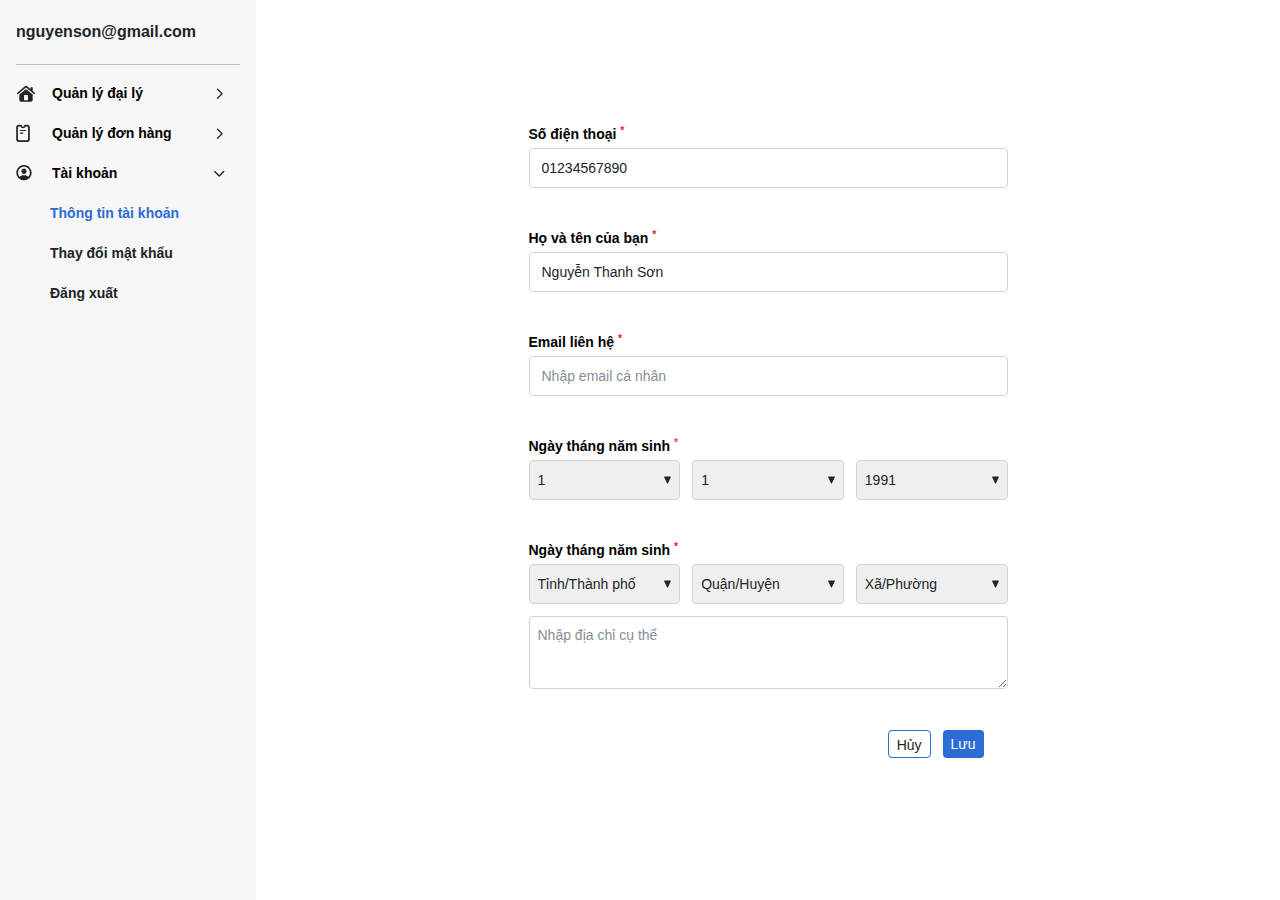
==== commit 96d13e48: "update code" ====
--- a/AccountInformation.page.html
+++ b/AccountInformation.page.html
@@ -10,9 +10,7 @@
     <meta name="robots" , content="index, follow">
     <link rel="icon" , href="images/icons/favicon-16x16.svg" , type="image/x-icon" , sizes="16x16" />
     <title>
-
         vncpncept - Thông tin tài khoản
-
     </title>
     <link rel="icon" , href="images/icons/favicon-16x16.png" , type="image/x-icon" , sizes="16x16" />
     <link rel="preconnect" href="https://fonts.googleapis.com" />
@@ -22,8 +20,6 @@
     <link href="https://fonts.googleapis.com/css2?family=Roboto:wght@400;500;700&display=swap" rel="stylesheet">
     <link rel="stylesheet" href="css/tool.css" />
     <link rel="stylesheet" href="css/main.css" />
-
-
 </head>
 
 <body>
@@ -40,6 +36,43 @@
                     </div>
                     <div class="admin__sidebar--body pt-4">
                         <ul class="control grid gap-y-4">
+                            <li class="control__list">
+                                <div class="flex items-center">
+                                    <a href="admin.page.html" class="control__list--link   flex items-center text=[#212529] hover:text-[#2C6CD5] transition-all text-sm font-semibold" title="">
+                                        <span class="control__list--icon flex items-center w-6 h-6 mr-3">
+                                            <svg width="20" height="17" viewbox="0 0 20 17" fill="none" xmlns="http://www.w3.org/2000/svg">
+                                                <path d="M0.910645 8.36768C0.910645 8.80713 1.23291 9.15869 1.75293 9.15869C1.99463 9.15869 2.22168 9.03418 2.41943 8.86572L9.65576 2.80127C9.87549 2.60352 10.1318 2.60352 10.3589 2.80127L17.5806 8.86572C17.7783 9.03418 18.0054 9.15869 18.2544 9.15869C18.7305 9.15869 19.0894 8.8584 19.0894 8.38232C19.0894 8.11133 18.9795 7.88428 18.7671 7.7085L16.7017 5.97266V2.86719C16.7017 2.53027 16.4819 2.31787 16.1523 2.31787H15.0098C14.6802 2.31787 14.4531 2.53027 14.4531 2.86719V4.08301L11.1426 1.2998C10.4541 0.721191 9.56787 0.721191 8.87207 1.2998L1.24023 7.7085C1.02051 7.8916 0.910645 8.1333 0.910645 8.36768ZM3.34229 14.9888C3.34229 16.0654 4.03809 16.7246 5.15869 16.7246H14.8413C15.9619 16.7246 16.6577 16.0654 16.6577 14.9888V9.56885L10.4614 4.37598C10.1758 4.12695 9.82422 4.13428 9.53857 4.37598L3.34229 9.56885V14.9888ZM11.9409 15.2305H8.05176V10.6235C8.05176 10.2793 8.28613 10.0522 8.63037 10.0522H11.3696C11.7212 10.0522 11.9409 10.2793 11.9409 10.6235V15.2305Z" fill="#212529" />
+                                            </svg>
+
+                                        </span>
+                                        <span>Quản lý đại lý</span>
+                                    </a>
+                                    <button class="control__show  w-6 h-6 ml-auto">
+                                        <svg class="transition-all" width="7" height="11" viewbox="0 0 7 11" fill="none" xmlns="http://www.w3.org/2000/svg">
+                                            <path d="M6.75 5.76953C6.75 5.57031 6.67383 5.40039 6.52148 5.24805L1.95117 0.777344C1.82227 0.648438 1.66406 0.583984 1.47656 0.583984C1.0957 0.583984 0.791016 0.876953 0.791016 1.25781C0.791016 1.44531 0.867188 1.61523 0.996094 1.75L5.12109 5.76953L0.996094 9.78906C0.873047 9.91797 0.791016 10.0879 0.791016 10.2754C0.791016 10.6621 1.0957 10.9551 1.47656 10.9551C1.66406 10.9551 1.82227 10.8906 1.95117 10.7617L6.52148 6.29102C6.67969 6.13867 6.75 5.96875 6.75 5.76953Z" fill="#212529" />
+                                        </svg>
+                                    </button>
+                                </div>
+                                <div class="control__children">
+                                    <ul class="grid gap-y-4 pl-[34px] pt-4">
+                                        <li>
+                                            <a class="text-[#212529] hover:text-[#2C6CD5] transition-all font-semibold text-sm" href="#">
+                                                item 1
+                                            </a>
+                                        </li>
+                                        <li>
+                                            <a class="text-[#212529] hover:text-[#2C6CD5] transition-all font-semibold text-sm" href="#">
+                                                item 2
+                                            </a>
+                                        </li>
+                                        <li>
+                                            <a class="text-[#212529] hover:text-[#2C6CD5] transition-all font-semibold text-sm" href="#">
+                                                item 3
+                                            </a>
+                                        </li>
+                                    </ul>
+                                </div>
+                            </li>
                             <li class="control__list ">
                                 <div class="flex items-center">
                                     <a href="admin.page.html" class="control__list--link   flex items-center text=[#212529] hover:text-[#2C6CD5] transition-all text-sm font-semibold" title="">
@@ -115,7 +148,6 @@
                         </ul>
                     </div>
                 </div>
-
                 <div class="admin__main max-w-[calc(100%_-_256px)] w-full bg-white  flex flex-col h-screen">
 
 
@@ -154,182 +186,137 @@
                                     </label>
                                     <div class="grid gap-3 sm:grid-cols-3">
                                         <select class="w-full border border-[#D2D2D2] h-10 rounded  text-[#212529] text-sm outline-none placeholder:text-[#868E96] select">
-
                                             <option value="">
                                                 1
                                             </option>
-
                                             <option value="">
                                                 2
                                             </option>
-
                                             <option value="">
                                                 3
                                             </option>
-
                                             <option value="">
                                                 4
                                             </option>
-
                                             <option value="">
                                                 5
                                             </option>
-
                                             <option value="">
                                                 6
                                             </option>
-
                                             <option value="">
                                                 7
                                             </option>
-
                                             <option value="">
                                                 8
                                             </option>
-
                                             <option value="">
                                                 9
                                             </option>
-
                                             <option value="">
                                                 10
                                             </option>
-
                                             <option value="">
                                                 11
                                             </option>
-
                                             <option value="">
                                                 12
                                             </option>
-
                                             <option value="">
                                                 13
                                             </option>
-
                                             <option value="">
                                                 14
                                             </option>
-
                                             <option value="">
                                                 15
                                             </option>
-
                                             <option value="">
                                                 16
                                             </option>
-
                                             <option value="">
                                                 17
                                             </option>
-
                                             <option value="">
                                                 18
                                             </option>
-
                                             <option value="">
                                                 19
                                             </option>
-
                                             <option value="">
                                                 20
                                             </option>
-
                                             <option value="">
                                                 21
                                             </option>
-
                                             <option value="">
                                                 22
                                             </option>
-
                                             <option value="">
                                                 23
                                             </option>
-
                                             <option value="">
                                                 24
                                             </option>
-
                                             <option value="">
                                                 25
                                             </option>
-
                                             <option value="">
                                                 26
                                             </option>
-
                                             <option value="">
                                                 27
                                             </option>
-
                                             <option value="">
                                                 28
                                             </option>
-
                                             <option value="">
                                                 29
                                             </option>
-
                                             <option value="">
                                                 30
                                             </option>
-
                                             <option value="">
                                                 31
                                             </option>
-
                                         </select>
                                         <select class="w-full border border-[#D2D2D2] h-10 rounded  text-[#212529] text-sm outline-none placeholder:text-[#868E96] select">
-
                                             <option value="">
                                                 1
                                             </option>
-
                                             <option value="">
                                                 2
                                             </option>
-
                                             <option value="">
                                                 3
                                             </option>
-
                                             <option value="">
                                                 4
                                             </option>
-
                                             <option value="">
                                                 5
                                             </option>
-
                                             <option value="">
                                                 6
                                             </option>
-
                                             <option value="">
                                                 7
                                             </option>
-
                                             <option value="">
                                                 8
                                             </option>
-
                                             <option value="">
                                                 9
                                             </option>
-
                                             <option value="">
                                                 10
                                             </option>
-
                                             <option value="">
                                                 11
                                             </option>
-
                                             <option value="">
                                                 12
                                             </option>
-
                                         </select>
                                         <select class="w-full border border-[#D2D2D2] h-10 rounded text-[#212529] text-sm outline-none placeholder:text-[#868E96] select">
                                             <option value="">
@@ -374,25 +361,44 @@
                     </div>
                 </div>
             </div>
-
         </main>
 
     </div>
 
     <script type="text/javascript" src="js/plugins/jquery.js"></script>
-    <script type"text/javascript" src="js/plugins/slick.js"></script>
-    <script type"text/javascript" src="js/plugins/tab.js"></script>
+    <script type="text/javascript" src="js/plugins/slick.js"></script>
+    <script type="text/javascript" src="js/plugins/tab.js"></script>
     <script type="text/javascript" src="js/main.js"></script>
-
     <script src="./js/plugins/jquery-custome-select.js"></script>
     <script>
         $(document).ready(function() {
+            function menuAdmin() {
+                $(".control__show").on("click", function() {
+                    $(".control__children").not($(this).children(".control__children")).slideUp();
+                    $(".control__show").not($(this)).removeClass("active");
+                    $(this).parents(".control__list").children(".control__children").slideToggle();
+                    $(this).toggleClass("active");
+                });
+            }
+            menuAdmin();
+
+            function selectAdmin() {
+                $(".select-admin").customSelect();
+            }
+            selectAdmin();
+
+            function fillSearchAdmin() {
+                $(".option__search").on("click", function() {
+                    $(".search__box").slideToggle();
+                });
+            }
+            fillSearchAdmin();
             $('.menuAdmin').on("click", function() {
                 $('.page__admin').toggleClass('active');
             })
         })
     </script>
-
+    <script src="./js/plugins/dropdownTree.js"></script>
 </body>
 
 </html>--- a/css/tool.css
+++ b/css/tool.css
@@ -1,3 +1,3 @@
 @charset "UTF-8";
 /*! tailwindcss v3.0.23 | MIT License | https://tailwindcss.com
-*/*,:after,:before{-webkit-box-sizing:border-box;-moz-box-sizing:border-box;box-sizing:border-box;border:0 solid #bfbfbf}:after,:before{--tw-content:""}html{line-height:1.5;-webkit-text-size-adjust:100%;-moz-tab-size:4;-o-tab-size:4;tab-size:4;font-family:SF Pro text,sans-serif}body{margin:0;line-height:inherit}hr{height:0;color:inherit;border-top-width:1px}abbr:where([title]){-webkit-text-decoration:underline dotted;-moz-text-decoration:underline dotted;text-decoration:underline dotted}h1,h2,h3,h4,h5,h6{font-size:inherit;font-weight:inherit}a{color:inherit;text-decoration:inherit}b,strong{font-weight:bolder}code,kbd,pre,samp{font-family:ui-monospace,SFMono-Regular,Menlo,Monaco,Consolas,Liberation Mono,Courier New,monospace;font-size:1em}small{font-size:80%}sub,sup{font-size:75%;line-height:0;position:relative;vertical-align:baseline}sub{bottom:-.25em}sup{top:-.5em}table{text-indent:0;border-color:inherit;border-collapse:collapse}button,input,optgroup,select,textarea{font-family:inherit;font-size:100%;line-height:inherit;color:inherit;margin:0;padding:0}button,select{text-transform:none}[type=button],[type=reset],[type=submit],button{-webkit-appearance:button;background-color:transparent;background-image:none}:-moz-focusring{outline:auto}:-moz-ui-invalid{box-shadow:none}progress{vertical-align:baseline}::-webkit-inner-spin-button,::-webkit-outer-spin-button{height:auto}[type=search]{-webkit-appearance:textfield;outline-offset:-2px}::-webkit-search-decoration{-webkit-appearance:none}::-webkit-file-upload-button{-webkit-appearance:button;font:inherit}summary{display:list-item}blockquote,dd,dl,figure,h1,h2,h3,h4,h5,h6,hr,p,pre{margin:0}fieldset{margin:0}fieldset,legend{padding:0}menu,ol,ul{list-style:none;margin:0;padding:0}textarea{resize:vertical}input:-ms-input-placeholder,textarea:-ms-input-placeholder{opacity:1;color:#868e96}input::-webkit-input-placeholder, textarea::-webkit-input-placeholder{opacity:1;color:#868e96}input::-moz-placeholder, textarea::-moz-placeholder{opacity:1;color:#868e96}input:-ms-input-placeholder, textarea:-ms-input-placeholder{opacity:1;color:#868e96}input::-ms-input-placeholder, textarea::-ms-input-placeholder{opacity:1;color:#868e96}input::placeholder,textarea::placeholder{opacity:1;color:#868e96}[role=button],button{cursor:pointer}:disabled{cursor:default}audio,canvas,embed,iframe,img,object,svg,video{display:block;vertical-align:middle}img,video{max-width:100%;height:auto}[hidden]{display:none}*,:after,:before{--tw-translate-x:0;--tw-translate-y:0;--tw-rotate:0;--tw-skew-x:0;--tw-skew-y:0;--tw-scale-x:1;--tw-scale-y:1;--tw-scroll-snap-strictness:proximity;--tw-ring-offset-width:0px;--tw-ring-offset-color:#fff;--tw-ring-color:rgb(44 108 213/0.5);--tw-ring-offset-shadow:0 0 #0000;--tw-ring-shadow:0 0 #0000;--tw-shadow:0 0 #0000;--tw-shadow-colored:0 0 #0000}.absolute{position:absolute}.relative{position:relative}.sticky{position:-webkit-sticky;position:sticky}.right-3{right:.75rem}.top-\[10px\]{top:10px}.left-0{left:0}.right-0{right:0}.top-full{top:100%}.top-0{top:0}.bottom-0{bottom:0}.top-10{top:2.5rem}.top-3{top:.75rem}.-top-\[15px\]{top:-15px}.-right-\[15px\]{right:-15px}.top-5{top:1.25rem}.right-6{right:1.5rem}.top-6{top:1.5rem}.left-3{left:.75rem}.z-10{z-index:2}.z-50{z-index:3}.z-\[9999\]{z-index:4}.\!m-0{margin:0!important}.m-auto{margin:auto}.my-10{margin-top:2.5rem;margin-bottom:2.5rem}.my-\[43\.75px\]{margin-top:43.75px;margin-bottom:43.75px}.mx-auto{margin-left:auto;margin-right:auto}.-mx-2{margin-left:-.5rem;margin-right:-.5rem}.\!my-0{margin-top:0!important;margin-bottom:0!important}.my-6{margin-top:1.5rem;margin-bottom:1.5rem}.ml-\[59\.35px\]{margin-left:59.35px}.mb-4{margin-bottom:1rem}.ml-auto{margin-left:auto}.ml-\[130px\]{margin-left:130px}.mb-6{margin-bottom:1.5rem}.mt-5{margin-top:1.25rem}.mt-2{margin-top:.5rem}.mb-8{margin-bottom:2rem}.mb-5{margin-bottom:1.25rem}.mb-1{margin-bottom:.25rem}.mt-3{margin-top:.75rem}.mt-6{margin-top:1.5rem}.mr-3{margin-right:.75rem}.ml-6{margin-left:1.5rem}.ml-4{margin-left:1rem}.mb-10{margin-bottom:2.5rem}.mb-3{margin-bottom:.75rem}.mt-auto{margin-top:auto}.mb-9{margin-bottom:2.25rem}.mt-4{margin-top:1rem}.mt-1{margin-top:.25rem}.mt-10{margin-top:2.5rem}.mt-12{margin-top:3rem}.ml-1{margin-left:.25rem}.mt-8{margin-top:2rem}.mt-20{margin-top:5rem}.\!mr-0{margin-right:0!important}.mt-11{margin-top:2.75rem}.mb-\[15px\]{margin-bottom:15px}.mt-\[25px\]{margin-top:25px}.mt-\[60px\]{margin-top:60px}.mb-\[140px\]{margin-bottom:140px}.mb-\[13px\]{margin-bottom:13px}.mt-\[26px\]{margin-top:26px}.mb-20{margin-bottom:5rem}.mb-\[10px\]{margin-bottom:10px}.mb-11{margin-bottom:2.75rem}.mt-\[14px\]{margin-top:14px}.mt-\[121px\]{margin-top:121px}.mb-\[98px\]{margin-bottom:98px}.mt-\[22px\]{margin-top:22px}.block{display:block}.flex{display:-webkit-box;display:-webkit-flex;display:-moz-box;display:-ms-flexbox;display:flex}.table{display:table}.grid{display:-ms-grid;display:grid}.hidden{display:none}.h-6{height:1.5rem}.h-7{height:1.75rem}.h-\[22px\]{height:22px}.h-10{height:2.5rem}.h-full{height:100%}.h-20{height:5rem}.h-\[42px\]{height:42px}.h-screen{height:100vh}.h-\[315px\]{height:315px}.h-\[46px\]{height:46px}.h-\[479px\]{height:479px}.h-\[400px\]{height:400px}.h-\[300px\]{height:300px}.h-\[18px\]{height:18px}.h-\[392px\]{height:392px}.h-4{height:1rem}.h-8{height:2rem}.h-\[720px\]{height:720px}.h-\[260px\]{height:260px}.h-\[280px\]{height:280px}.min-h-\[73px\]{min-height:73px}.min-h-\[26px\]{min-height:26px}.w-6{width:1.5rem}.w-\[127\.65px\]{width:127.65px}.w-full{width:100%}.w-5{width:1.25rem}.w-7{width:1.75rem}.w-\[22px\]{width:22px}.w-36{width:9rem}.w-10{width:2.5rem}.w-\[52px\]{width:52px}.w-\[113px\]{width:113px}.w-\[108px\]{width:108px}.w-\[306px\]{width:306px}.w-\[60px\]{width:60px}.w-\[18px\]{width:18px}.w-4{width:1rem}.w-\[320px\]{width:320px}.w-\[488px\]{width:488px}.w-\[100px\]{width:100px}.min-w-\[183px\]{min-width:183px}.min-w-\[693px\]{min-width:693px}.min-w-\[900px\]{min-width:900px}.min-w-\[26px\]{min-width:26px}.max-w-\[298px\]{max-width:298px}.max-w-\[286px\]{max-width:286px}.max-w-\[187px\]{max-width:187px}.max-w-full{max-width:100%}.max-w-\[143px\]{max-width:143px}.max-w-\[calc\(100\%_-_256px\)\]{max-width:-webkit-calc(100% - 256px);max-width:-moz-calc(100% - 256px);max-width:calc(100% - 256px)}.max-w-\[479px\]{max-width:479px}.max-w-\[592px\]{max-width:592px}.max-w-\[527px\]{max-width:527px}.max-w-\[1010px\]{max-width:1010px}.max-w-\[calc\(100\%_-_389px\)\]{max-width:-webkit-calc(100% - 389px);max-width:-moz-calc(100% - 389px);max-width:calc(100% - 389px)}.max-w-\[389px\]{max-width:389px}.max-w-\[611px\]{max-width:611px}.max-w-\[520px\]{max-width:520px}.max-w-\[241px\]{max-width:241px}.max-w-\[280px\]{max-width:280px}.max-w-\[372px\]{max-width:372px}.max-w-\[794px\]{max-width:794px}.max-w-\[400px\]{max-width:400px}.max-w-\[287px\]{max-width:287px}.max-w-\[128px\]{max-width:128px}.max-w-\[256px\]{max-width:256px}.flex-shrink-0{-webkit-flex-shrink:0;-ms-flex-negative:0;flex-shrink:0}.translate-y-5{--tw-translate-y:1.25rem}.transform,.translate-y-5{-webkit-transform:translate(var(--tw-translate-x),var(--tw-translate-y)) rotate(var(--tw-rotate)) skewX(var(--tw-skew-x)) skewY(var(--tw-skew-y)) scaleX(var(--tw-scale-x)) scaleY(var(--tw-scale-y));-moz-transform:translate(var(--tw-translate-x),var(--tw-translate-y)) rotate(var(--tw-rotate)) skewX(var(--tw-skew-x)) skewY(var(--tw-skew-y)) scaleX(var(--tw-scale-x)) scaleY(var(--tw-scale-y));-ms-transform:translate(var(--tw-translate-x),var(--tw-translate-y)) rotate(var(--tw-rotate)) skewX(var(--tw-skew-x)) skewY(var(--tw-skew-y)) scaleX(var(--tw-scale-x)) scaleY(var(--tw-scale-y));transform:translate(var(--tw-translate-x),var(--tw-translate-y)) rotate(var(--tw-rotate)) skewX(var(--tw-skew-x)) skewY(var(--tw-skew-y)) scaleX(var(--tw-scale-x)) scaleY(var(--tw-scale-y))}.cursor-pointer{cursor:pointer}.grid-flow-col{grid-auto-flow:column}.grid-cols-3{-ms-grid-columns:(minmax(0,1fr))[3];grid-template-columns:repeat(3,minmax(0,1fr))}.grid-cols-1{-ms-grid-columns:(minmax(0,1fr))[1];grid-template-columns:repeat(1,minmax(0,1fr))}.grid-cols-2{-ms-grid-columns:(minmax(0,1fr))[2];grid-template-columns:repeat(2,minmax(0,1fr))}.grid-cols-4{-ms-grid-columns:(minmax(0,1fr))[4];grid-template-columns:repeat(4,minmax(0,1fr))}.grid-cols-5{-ms-grid-columns:(minmax(0,1fr))[5];grid-template-columns:repeat(5,minmax(0,1fr))}.flex-col{-webkit-box-orient:vertical;-webkit-box-direction:normal;-webkit-flex-direction:column;-moz-box-orient:vertical;-moz-box-direction:normal;-ms-flex-direction:column;flex-direction:column}.flex-wrap{-webkit-flex-wrap:wrap;-ms-flex-wrap:wrap;flex-wrap:wrap}.items-start{-webkit-box-align:start;-webkit-align-items:flex-start;-moz-box-align:start;-ms-flex-align:start;align-items:flex-start}.items-center{-webkit-box-align:center;-webkit-align-items:center;-moz-box-align:center;-ms-flex-align:center;align-items:center}.justify-start{-webkit-box-pack:start;-webkit-justify-content:flex-start;-moz-box-pack:start;-ms-flex-pack:start;justify-content:flex-start}.justify-end{-webkit-box-pack:end;-webkit-justify-content:flex-end;-moz-box-pack:end;-ms-flex-pack:end;justify-content:flex-end}.justify-center{-webkit-box-pack:center;-webkit-justify-content:center;-moz-box-pack:center;-ms-flex-pack:center;justify-content:center}.gap-10{gap:2.5rem}.gap-4{gap:1rem}.gap-3{gap:.75rem}.gap-6{gap:1.5rem}.gap-0{gap:0}.gap-\[13px\]{gap:13px}.gap-1{gap:.25rem}.gap-y-3{row-gap:.75rem}.gap-y-2{row-gap:.5rem}.gap-y-8{row-gap:2rem}.gap-x-\[114px\]{-webkit-column-gap:114px;-moz-column-gap:114px;column-gap:114px}.gap-y-5{row-gap:1.25rem}.gap-x-\[117px\]{-webkit-column-gap:117px;-moz-column-gap:117px;column-gap:117px}.gap-x-4{-webkit-column-gap:1rem;-moz-column-gap:1rem;column-gap:1rem}.gap-y-6{row-gap:1.5rem}.gap-x-8{-webkit-column-gap:2rem;-moz-column-gap:2rem;column-gap:2rem}.gap-y-10{row-gap:2.5rem}.gap-y-4{row-gap:1rem}.overflow-auto{overflow:auto}.overflow-hidden{overflow:hidden}.overflow-y-auto{overflow-y:auto}.rounded{border-radius:.25rem}.rounded-lg{border-radius:.5rem}.rounded-\[100\%\]{border-radius:100%}.rounded-\[8px_8px_8px_0\]{border-radius:8px 8px 8px 0}.rounded-full{border-radius:9999px}.rounded-\[5px\]{border-radius:5px}.border-0{border-width:0}.border-\[0\.5px\]{border-width:.5px}.border{border-width:1px}.border-y{border-top-width:1px}.border-b,.border-y{border-bottom-width:1px}.border-r{border-right-width:1px}.border-t{border-top-width:1px}.border-white{--tw-border-opacity:1;border-color:rgb(255 255 255/var(--tw-border-opacity))}.border-\[\#EEEEEE\]{--tw-border-opacity:1;border-color:rgb(238 238 238/var(--tw-border-opacity))}.border-\[\#AEAEB2\]{--tw-border-opacity:1;border-color:rgb(174 174 178/var(--tw-border-opacity))}.border-\[\#BFBFBF\]{--tw-border-opacity:1;border-color:rgb(191 191 191/var(--tw-border-opacity))}.border-\[\#D2D2D2\]{--tw-border-opacity:1;border-color:rgb(210 210 210/var(--tw-border-opacity))}.border-\[\#2C6CD5\]{--tw-border-opacity:1;border-color:rgb(44 108 213/var(--tw-border-opacity))}.border-transparent{border-color:transparent}.border-\[\#232323\]{--tw-border-opacity:1;border-color:rgb(35 35 35/var(--tw-border-opacity))}.border-\[\#ECECEC\]{--tw-border-opacity:1;border-color:rgb(236 236 236/var(--tw-border-opacity))}.border-\[\#AFB0B2\]{--tw-border-opacity:1;border-color:rgb(175 176 178/var(--tw-border-opacity))}.border-\[\#FFA030\]{--tw-border-opacity:1;border-color:rgb(255 160 48/var(--tw-border-opacity))}.border-\[\#C4C4C4\]{--tw-border-opacity:1;border-color:rgb(196 196 196/var(--tw-border-opacity))}.border-\[\#D1D1D6\]{--tw-border-opacity:1;border-color:rgb(209 209 214/var(--tw-border-opacity))}.bg-black{--tw-bg-opacity:1;background-color:rgb(0 0 0/var(--tw-bg-opacity))}.bg-white{--tw-bg-opacity:1;background-color:rgb(255 255 255/var(--tw-bg-opacity))}.bg-transparent{background-color:transparent}.bg-\[\#232323\]{--tw-bg-opacity:1;background-color:rgb(35 35 35/var(--tw-bg-opacity))}.bg-\[\#2C6CD5\]{--tw-bg-opacity:1;background-color:rgb(44 108 213/var(--tw-bg-opacity))}.bg-\[\#A3C6FF\]{--tw-bg-opacity:1;background-color:rgb(163 198 255/var(--tw-bg-opacity))}.bg-\[\#73FF81\]{--tw-bg-opacity:1;background-color:rgb(115 255 129/var(--tw-bg-opacity))}.bg-\[\#FFA6A6\]{--tw-bg-opacity:1;background-color:rgb(255 166 166/var(--tw-bg-opacity))}.bg-\[\#FFDE67\]{--tw-bg-opacity:1;background-color:rgb(255 222 103/var(--tw-bg-opacity))}.bg-\[\#D2D2D2\]{--tw-bg-opacity:1;background-color:rgb(210 210 210/var(--tw-bg-opacity))}.bg-\[\#868E96\]{--tw-bg-opacity:1;background-color:rgb(134 142 150/var(--tw-bg-opacity))}.bg-\[\#919191\]{--tw-bg-opacity:1;background-color:rgb(145 145 145/var(--tw-bg-opacity))}.bg-\[rgba\(26\2c 26\2c 28\2c 0\.4\)\]{background-color:rgba(26,26,28,.4)}.bg-\[\#F9D9D8\]{--tw-bg-opacity:1;background-color:rgb(249 217 216/var(--tw-bg-opacity))}.bg-\[\#F7F7F7\]{--tw-bg-opacity:1;background-color:rgb(247 247 247/var(--tw-bg-opacity))}.object-contain{-o-object-fit:contain;object-fit:contain}.object-cover{-o-object-fit:cover;object-fit:cover}.p-3{padding:.75rem}.p-2{padding:.5rem}.p-1{padding:.25rem}.\!p-0{padding:0!important}.p-\[60px\]{padding:60px}.p-4{padding:1rem}.px-4{padding-left:1rem;padding-right:1rem}.px-7{padding-left:1.75rem;padding-right:1.75rem}.py-\[10px\]{padding-top:10px;padding-bottom:10px}.py-1{padding-top:.25rem;padding-bottom:.25rem}.px-1{padding-left:.25rem;padding-right:.25rem}.px-6{padding-left:1.5rem;padding-right:1.5rem}.py-5{padding-top:1.25rem;padding-bottom:1.25rem}.py-4{padding-top:1rem;padding-bottom:1rem}.py-6{padding-top:1.5rem;padding-bottom:1.5rem}.px-3{padding-left:.75rem;padding-right:.75rem}.py-3{padding-top:.75rem;padding-bottom:.75rem}.px-2{padding-left:.5rem;padding-right:.5rem}.px-10{padding-left:2.5rem;padding-right:2.5rem}.px-5{padding-left:1.25rem;padding-right:1.25rem}.py-10{padding-top:2.5rem;padding-bottom:2.5rem}.py-2{padding-top:.5rem;padding-bottom:.5rem}.py-8{padding-top:2rem;padding-bottom:2rem}.py-\[2px\]{padding-top:2px;padding-bottom:2px}.py-\[7px\]{padding-top:7px;padding-bottom:7px}.py-\[5px\]{padding-top:5px;padding-bottom:5px}.py-\[6px\]{padding-top:6px;padding-bottom:6px}.pt-\[26px\]{padding-top:26px}.pb-\[22px\]{padding-bottom:22px}.pt-6{padding-top:1.5rem}.pb-12{padding-bottom:3rem}.pr-3{padding-right:.75rem}.pt-10{padding-top:2.5rem}.pt-8{padding-top:2rem}.pb-20{padding-bottom:5rem}.pt-3{padding-top:.75rem}.pt-\[39\.38\%\]{padding-top:39.38%}.pl-\[117px\]{padding-left:117px}.pt-7{padding-top:1.75rem}.pb-8{padding-bottom:2rem}.pt-12{padding-top:3rem}.pr-\[119px\]{padding-right:119px}.pt-\[17px\]{padding-top:17px}.pt-\[38\.334\%\]{padding-top:38.334%}.pl-4{padding-left:1rem}.pt-14{padding-top:3.5rem}.pb-6{padding-bottom:1.5rem}.pt-\[43px\]{padding-top:43px}.pt-4{padding-top:1rem}.pt-\[70px\]{padding-top:70px}.pt-5{padding-top:1.25rem}.pb-3{padding-bottom:.75rem}.pb-5{padding-bottom:1.25rem}.pl-\[34px\]{padding-left:34px}.text-left{text-align:left}.text-center{text-align:center}.text-right{text-align:right}.text-justify{text-align:justify}.text-base{font-size:1rem;line-height:1.5rem}.text-sm{font-size:.875rem;line-height:1.25rem}.text-lg{font-size:1.125rem;line-height:1.75rem}.text-xs{font-size:.75rem;line-height:1rem}.text-2xl{font-size:1.5rem;line-height:2rem}.text-\[32px\]{font-size:32px}.text-\[40px\]{font-size:40px}.text-\[9px\]{font-size:9px}.font-semibold{font-weight:600}.font-bold{font-weight:700}.font-medium{font-weight:500}.font-black{font-weight:900}.uppercase{text-transform:uppercase}.text-white{--tw-text-opacity:1;color:rgb(255 255 255/var(--tw-text-opacity))}.text-\[\#232323\]{--tw-text-opacity:1;color:rgb(35 35 35/var(--tw-text-opacity))}.text-\[\#BFBFBF\]{--tw-text-opacity:1;color:rgb(191 191 191/var(--tw-text-opacity))}.text-\[\#424242\]{--tw-text-opacity:1;color:rgb(66 66 66/var(--tw-text-opacity))}.text-\[\#212529\]{--tw-text-opacity:1;color:rgb(33 37 41/var(--tw-text-opacity))}.text-\[\#868E96\]{--tw-text-opacity:1;color:rgb(134 142 150/var(--tw-text-opacity))}.text-\[\#8E8E93\]{--tw-text-opacity:1;color:rgb(142 142 147/var(--tw-text-opacity))}.text-red-600{--tw-text-opacity:1;color:rgb(220 38 38/var(--tw-text-opacity))}.text-black{--tw-text-opacity:1;color:rgb(0 0 0/var(--tw-text-opacity))}.text-red-500{--tw-text-opacity:1;color:rgb(239 68 68/var(--tw-text-opacity))}.text-\[\#43484E\]{--tw-text-opacity:1;color:rgb(67 72 78/var(--tw-text-opacity))}.text-\[\#73c6fd\]{--tw-text-opacity:1;color:rgb(115 198 253/var(--tw-text-opacity))}.text-\[\#2C6CD5\]{--tw-text-opacity:1;color:rgb(44 108 213/var(--tw-text-opacity))}.underline{-webkit-text-decoration-line:underline;-moz-text-decoration-line:underline;text-decoration-line:underline}.line-through{-webkit-text-decoration-line:line-through;-moz-text-decoration-line:line-through;text-decoration-line:line-through}.opacity-0{opacity:0}.shadow-\[0px_8px_15px_rgba\(0\2c 0\2c 0\2c 0\.15\)\]{--tw-shadow:0px 8px 15px rgba(0,0,0,.15);--tw-shadow-colored:0px 8px 15px var(--tw-shadow-color);-webkit-box-shadow:var(--tw-ring-offset-shadow,0 0 #0000),var(--tw-ring-shadow,0 0 #0000),var(--tw-shadow);box-shadow:var(--tw-ring-offset-shadow,0 0 #0000),var(--tw-ring-shadow,0 0 #0000),var(--tw-shadow)}.shadow-\[0px_-0\.5px_0px_rgba\(0\2c 0\2c 0\2c 0\.25\)\]{--tw-shadow:0px -0.5px 0px rgba(0,0,0,.25);--tw-shadow-colored:0px -0.5px 0px var(--tw-shadow-color);-webkit-box-shadow:var(--tw-ring-offset-shadow,0 0 #0000),var(--tw-ring-shadow,0 0 #0000),var(--tw-shadow);box-shadow:var(--tw-ring-offset-shadow,0 0 #0000),var(--tw-ring-shadow,0 0 #0000),var(--tw-shadow)}.shadow-\[0px_-0\.5px_0px_rgba\(0\2c 0\2c 0\2c 0\.2\)\]{--tw-shadow:0px -0.5px 0px rgba(0,0,0,.2);--tw-shadow-colored:0px -0.5px 0px var(--tw-shadow-color);-webkit-box-shadow:var(--tw-ring-offset-shadow,0 0 #0000),var(--tw-ring-shadow,0 0 #0000),var(--tw-shadow);box-shadow:var(--tw-ring-offset-shadow,0 0 #0000),var(--tw-ring-shadow,0 0 #0000),var(--tw-shadow)}.outline-none{outline:2px solid transparent;outline-offset:2px}.filter{-webkit-filter:var(--tw-blur) var(--tw-brightness) var(--tw-contrast) var(--tw-grayscale) var(--tw-hue-rotate) var(--tw-invert) var(--tw-saturate) var(--tw-sepia) var(--tw-drop-shadow);filter:var(--tw-blur) var(--tw-brightness) var(--tw-contrast) var(--tw-grayscale) var(--tw-hue-rotate) var(--tw-invert) var(--tw-saturate) var(--tw-sepia) var(--tw-drop-shadow)}.transition-all{-webkit-transition-property:all;-o-transition-property:all;-moz-transition-property:all;transition-property:all;-webkit-transition-timing-function:cubic-bezier(.4,0,.2,1);-moz-transition-timing-function:cubic-bezier(.4,0,.2,1);-o-transition-timing-function:cubic-bezier(.4,0,.2,1);transition-timing-function:cubic-bezier(.4,0,.2,1);-webkit-transition-duration:.15s;-moz-transition-duration:.15s;-o-transition-duration:.15s;transition-duration:.15s}.transition{transition-property:color,background-color,border-color,fill,stroke,opacity,box-shadow,transform,filter,-webkit-text-decoration-color,-webkit-backdrop-filter;-webkit-transition-property:color,background-color,border-color,fill,stroke,opacity,-webkit-text-decoration-color,-webkit-box-shadow,-webkit-transform,-webkit-filter,-webkit-backdrop-filter;transition-property:color,background-color,border-color,fill,stroke,opacity,-webkit-text-decoration-color,-webkit-box-shadow,-webkit-transform,-webkit-filter,-webkit-backdrop-filter;-o-transition-property:color,background-color,border-color,text-decoration-color,fill,stroke,opacity,box-shadow,transform,filter,backdrop-filter;-moz-transition-property:color,background-color,border-color,text-decoration-color,fill,stroke,opacity,box-shadow,transform,filter,backdrop-filter,-moz-text-decoration-color,-moz-transform;transition-property:color,background-color,border-color,text-decoration-color,fill,stroke,opacity,box-shadow,transform,filter,backdrop-filter;transition-property:color,background-color,border-color,text-decoration-color,fill,stroke,opacity,box-shadow,transform,filter,backdrop-filter,-webkit-text-decoration-color,-moz-text-decoration-color,-webkit-box-shadow,-webkit-transform,-moz-transform,-webkit-filter,-webkit-backdrop-filter;transition-property:color,background-color,border-color,text-decoration-color,fill,stroke,opacity,box-shadow,transform,filter,backdrop-filter,-webkit-text-decoration-color,-webkit-backdrop-filter;-webkit-transition-timing-function:cubic-bezier(.4,0,.2,1);-moz-transition-timing-function:cubic-bezier(.4,0,.2,1);-o-transition-timing-function:cubic-bezier(.4,0,.2,1);transition-timing-function:cubic-bezier(.4,0,.2,1)}.duration-150,.transition{-webkit-transition-duration:.15s;-moz-transition-duration:.15s;-o-transition-duration:.15s;transition-duration:.15s}.ease-out{-webkit-transition-timing-function:cubic-bezier(0,0,.2,1);-moz-transition-timing-function:cubic-bezier(0,0,.2,1);-o-transition-timing-function:cubic-bezier(0,0,.2,1);transition-timing-function:cubic-bezier(0,0,.2,1)}.slick-slider{-webkit-box-sizing:border-box;-moz-box-sizing:border-box;box-sizing:border-box;-webkit-touch-callout:none;-webkit-user-select:none;-moz-user-select:none;-ms-user-select:none;user-select:none;-ms-touch-action:pan-y;touch-action:pan-y;-webkit-tap-highlight-color:transparent}.slick-list,.slick-slider{position:relative;display:block}.slick-list{overflow:hidden;margin:0;padding:0}.slick-list:focus{outline:none}.slick-list.dragging{cursor:pointer;cursor:hand}.slick-slider .slick-list,.slick-slider .slick-track{-webkit-transform:translateZ(0);-moz-transform:translateZ(0);transform:translateZ(0)}.slick-track{position:relative;left:0;top:0;display:block;margin-left:auto;margin-right:auto}.slick-track:after,.slick-track:before{content:"";display:table}.slick-track:after{clear:both}.slick-loading .slick-track{visibility:hidden}.slick-slide{float:left;height:100%;min-height:1px;display:none}[dir=rtl] .slick-slide{float:right}.slick-slide img{display:block}.slick-slide.slick-loading img{display:none}.slick-slide.dragging img{pointer-events:none}.slick-initialized .slick-slide{display:block}.slick-loading .slick-slide{visibility:hidden}.slick-vertical .slick-slide{display:block;height:auto;border:1px solid transparent}.slick-arrow.slick-hidden{display:none}.slick-loading .slick-list{background:#fff url(ajax-loader.gif) 50% no-repeat}@font-face{font-family:slick;src:url(fonts/slick.eot);src:url(fonts/slick.eot?#iefix) format("embedded-opentype"),url(fonts/slick.woff) format("woff"),url(fonts/slick.ttf) format("truetype"),url(fonts/slick.svg#slick) format("svg");font-weight:400;font-style:normal}.slick-next,.slick-prev{position:absolute;display:block;height:20px;width:20px;line-height:0;font-size:0;cursor:pointer;top:50%;-webkit-transform:translateY(-50%);-moz-transform:translateY(-50%);-ms-transform:translateY(-50%);transform:translateY(-50%);padding:0;border:none}.slick-next,.slick-next:focus,.slick-next:hover,.slick-prev,.slick-prev:focus,.slick-prev:hover{background:transparent;color:transparent;outline:none}.slick-next:focus:before,.slick-next:hover:before,.slick-prev:focus:before,.slick-prev:hover:before{opacity:1}.slick-next.slick-disabled:before,.slick-prev.slick-disabled:before{opacity:.25}.slick-next:before,.slick-prev:before{font-family:slick;font-size:20px;line-height:1;color:#fff;opacity:.75;-webkit-font-smoothing:antialiased;-moz-osx-font-smoothing:grayscale}.slick-prev{left:-25px}[dir=rtl] .slick-prev{left:auto;right:-25px}.slick-prev:before{content:"←"}[dir=rtl] .slick-prev:before{content:"→"}.slick-next{right:-25px}[dir=rtl] .slick-next{left:-25px;right:auto}.slick-next:before{content:"→"}[dir=rtl] .slick-next:before{content:"←"}.slick-dotted.slick-slider{margin-bottom:30px}.slick-dots{position:absolute;bottom:-25px;list-style:none;display:block;text-align:center;padding:0;margin:0;width:100%}.slick-dots li{position:relative;display:inline-block;margin:0 5px;padding:0}.slick-dots li,.slick-dots li button{height:20px;width:20px;cursor:pointer}.slick-dots li button{border:0;background:transparent;display:block;outline:none;line-height:0;font-size:0;color:transparent;padding:5px}.slick-dots li button:focus,.slick-dots li button:hover{outline:none}.slick-dots li button:focus:before,.slick-dots li button:hover:before{opacity:1}.slick-dots li button:before{position:absolute;top:0;left:0;content:"•";width:20px;height:20px;font-family:slick;font-size:6px;line-height:20px;text-align:center;color:#000;opacity:.25;-webkit-font-smoothing:antialiased;-moz-osx-font-smoothing:grayscale}.slick-dots li.slick-active button:before{color:#000;opacity:.75}.custom-select{position:relative}.custom-select__option{overflow:hidden;-webkit-box-sizing:border-box;-moz-box-sizing:border-box;box-sizing:border-box;display:block;width:100%;padding:0;background-color:transparent;border:0;border-radius:0;font-family:inherit;white-space:nowrap;text-align:left;-o-text-overflow:ellipsis;text-overflow:ellipsis;cursor:pointer;-webkit-user-select:none;-moz-user-select:none;-ms-user-select:none;user-select:none;-webkit-appearance:none;-moz-appearance:none;appearance:none}.custom-select__option-wrap{position:relative}.custom-select__input{-webkit-box-sizing:border-box;-moz-box-sizing:border-box;box-sizing:border-box;display:block;width:100%;padding:0;border-width:1px 0;border-style:solid;border-radius:0;font-family:inherit;-webkit-appearance:none;-moz-appearance:none;appearance:none}.custom-select__dropdown{position:absolute;-webkit-box-sizing:border-box;-moz-box-sizing:border-box;box-sizing:border-box;width:100%;top:100%;left:0}.custom-select--dropup .custom-select__dropdown{top:auto;bottom:100%}.custom-select__option{position:relative;padding:.375rem .75rem;font-size:1rem;color:#212121;line-height:1.5}.custom-select__option:focus{outline:none}.custom-select__option:focus,.custom-select__option:hover{background-color:#f9f9f9}.custom-select__option--value{padding-right:1.875rem;background-color:#fff;border:1px solid #e6e6e6;border-radius:.25rem}.custom-select__option--value:after{position:absolute;-webkit-box-sizing:border-box;-moz-box-sizing:border-box;box-sizing:border-box;width:0;height:0;top:50%;right:.75rem;border-width:.3rem;border-bottom-width:0;border-style:solid;border-color:currentColor transparent;-webkit-transform:translateY(-50%);-moz-transform:translateY(-50%);-ms-transform:translateY(-50%);transform:translateY(-50%);content:""}.custom-select--active .custom-select__option--value:after{-webkit-transform:translateY(-50%) rotate(-180deg);-moz-transform:translateY(-50%) rotate(-180deg);-ms-transform:translateY(-50%) rotate(-180deg);transform:translateY(-50%) rotate(-180deg)}.custom-select--active .custom-select__option--value{border-bottom-color:transparent;border-radius:.25rem .25rem 0 0}.custom-select--active .custom-select__option--value:focus,.custom-select--active .custom-select__option--value:hover{background-color:#fff}.custom-select--dropup.custom-select--active .custom-select__option--value{border-top-color:transparent;border-bottom-color:#e6e6e6;border-radius:0 0 .25rem .25rem}.custom-select__option--selected{background-color:#fcfcfc}.custom-select__option[disabled]{color:#a1a1a1;cursor:default}.custom-select__option[disabled]:focus,.custom-select__option[disabled]:hover{background-color:transparent}.custom-select__option-wrap{overflow-y:auto;max-height:11.25rem}.custom-select__option-wrap::-webkit-scrollbar{width:16px}.custom-select__option-wrap::-webkit-scrollbar-thumb{background-color:#e6e6e6;background-clip:padding-box;border-width:0 4px;border-style:solid;border-color:transparent}.custom-select__input{position:relative;z-index:1;height:2.25rem;margin-top:-1px;padding:0 .75rem;border-color:#e6e6e6;-webkit-transform:translateY(1px);-moz-transform:translateY(1px);-ms-transform:translateY(1px);transform:translateY(1px);font-size:1rem;color:#212121}.custom-select__input:focus{outline:none}.custom-select--dropup .custom-select__input{border-top-width:0;margin-top:0;-webkit-transform:translateY(0);-moz-transform:translateY(0);-ms-transform:translateY(0);transform:translateY(0)}.custom-select__dropdown{overflow:hidden;z-index:1;top:-webkit-calc(100% - 1px);top:-moz-calc(100% - 1px);top:calc(100% - 1px);background-color:#fff;border-width:0 1px 1px;border-style:solid;border-color:#e6e6e6;border-radius:0 0 .25rem .25rem}.custom-select--dropup .custom-select__dropdown{bottom:-webkit-calc(100% - 1px);bottom:-moz-calc(100% - 1px);bottom:calc(100% - 1px);border-width:1px 1px 0;border-radius:.25rem .25rem 0 0}.placeholder\:text-sm:-ms-input-placeholder{font-size:.875rem;line-height:1.25rem}.placeholder\:text-sm::-webkit-input-placeholder{font-size:.875rem;line-height:1.25rem}.placeholder\:text-sm::-moz-placeholder{font-size:.875rem;line-height:1.25rem}.placeholder\:text-sm::-ms-input-placeholder{font-size:.875rem;line-height:1.25rem}.placeholder\:text-sm::placeholder{font-size:.875rem;line-height:1.25rem}.placeholder\:text-white:-ms-input-placeholder{--tw-text-opacity:1;color:rgb(255 255 255/var(--tw-text-opacity))}.placeholder\:text-white::-webkit-input-placeholder{--tw-text-opacity:1;color:rgb(255 255 255/var(--tw-text-opacity))}.placeholder\:text-white::-moz-placeholder{--tw-text-opacity:1;color:rgb(255 255 255/var(--tw-text-opacity))}.placeholder\:text-white::-ms-input-placeholder{--tw-text-opacity:1;color:rgb(255 255 255/var(--tw-text-opacity))}.placeholder\:text-white::placeholder{--tw-text-opacity:1;color:rgb(255 255 255/var(--tw-text-opacity))}.placeholder\:text-\[\#868E96\]:-ms-input-placeholder{--tw-text-opacity:1;color:rgb(134 142 150/var(--tw-text-opacity))}.placeholder\:text-\[\#868E96\]::-webkit-input-placeholder{--tw-text-opacity:1;color:rgb(134 142 150/var(--tw-text-opacity))}.placeholder\:text-\[\#868E96\]::-moz-placeholder{--tw-text-opacity:1;color:rgb(134 142 150/var(--tw-text-opacity))}.placeholder\:text-\[\#868E96\]::-ms-input-placeholder{--tw-text-opacity:1;color:rgb(134 142 150/var(--tw-text-opacity))}.placeholder\:text-\[\#868E96\]::placeholder{--tw-text-opacity:1;color:rgb(134 142 150/var(--tw-text-opacity))}.placeholder\:text-\[\#AFB0B2\]:-ms-input-placeholder{--tw-text-opacity:1;color:rgb(175 176 178/var(--tw-text-opacity))}.placeholder\:text-\[\#AFB0B2\]::-webkit-input-placeholder{--tw-text-opacity:1;color:rgb(175 176 178/var(--tw-text-opacity))}.placeholder\:text-\[\#AFB0B2\]::-moz-placeholder{--tw-text-opacity:1;color:rgb(175 176 178/var(--tw-text-opacity))}.placeholder\:text-\[\#AFB0B2\]::-ms-input-placeholder{--tw-text-opacity:1;color:rgb(175 176 178/var(--tw-text-opacity))}.placeholder\:text-\[\#AFB0B2\]::placeholder{--tw-text-opacity:1;color:rgb(175 176 178/var(--tw-text-opacity))}.hover\:border-\[\#629CFC\]:hover{--tw-border-opacity:1;border-color:rgb(98 156 252/var(--tw-border-opacity))}.hover\:bg-\[\#232323\]:hover{--tw-bg-opacity:1;background-color:rgb(35 35 35/var(--tw-bg-opacity))}.hover\:bg-black:hover{--tw-bg-opacity:1;background-color:rgb(0 0 0/var(--tw-bg-opacity))}.hover\:font-semibold:hover{font-weight:600}.hover\:text-white:hover{--tw-text-opacity:1;color:rgb(255 255 255/var(--tw-text-opacity))}.hover\:text-\[\#343A40\]:hover{--tw-text-opacity:1;color:rgb(52 58 64/var(--tw-text-opacity))}.hover\:text-\[\#2C6CD5\]:hover{--tw-text-opacity:1;color:rgb(44 108 213/var(--tw-text-opacity))}.hover\:opacity-80:hover{opacity:.8}.hover\:opacity-90:hover{opacity:.9}.hover\:opacity-70:hover{opacity:.7}.hover\:opacity-75:hover{opacity:.75}.hover\:shadow-\[0px_8px_15px_rgba\(0\2c 0\2c 0\2c 0\.15\)\]:hover{--tw-shadow:0px 8px 15px rgba(0,0,0,.15);--tw-shadow-colored:0px 8px 15px var(--tw-shadow-color);-webkit-box-shadow:var(--tw-ring-offset-shadow,0 0 #0000),var(--tw-ring-shadow,0 0 #0000),var(--tw-shadow);box-shadow:var(--tw-ring-offset-shadow,0 0 #0000),var(--tw-ring-shadow,0 0 #0000),var(--tw-shadow)}.hover\:transition-all:hover{-webkit-transition-property:all;-o-transition-property:all;-moz-transition-property:all;transition-property:all;-webkit-transition-timing-function:cubic-bezier(.4,0,.2,1);-moz-transition-timing-function:cubic-bezier(.4,0,.2,1);-o-transition-timing-function:cubic-bezier(.4,0,.2,1);transition-timing-function:cubic-bezier(.4,0,.2,1);-webkit-transition-duration:.15s;-moz-transition-duration:.15s;-o-transition-duration:.15s;transition-duration:.15s}.hover\:ease-in:hover{-webkit-transition-timing-function:cubic-bezier(.4,0,1,1);-moz-transition-timing-function:cubic-bezier(.4,0,1,1);-o-transition-timing-function:cubic-bezier(.4,0,1,1);transition-timing-function:cubic-bezier(.4,0,1,1)}.focus\:border-\[\#629CFC\]:focus{--tw-border-opacity:1;border-color:rgb(98 156 252/var(--tw-border-opacity))}@media (min-width:640px){.sm\:max-w-\[479px\]{max-width:479px}.sm\:max-w-\[312px\]{max-width:312px}.sm\:max-w-\[250px\]{max-width:250px}.sm\:grid-cols-3{-ms-grid-columns:(minmax(0,1fr))[3];grid-template-columns:repeat(3,minmax(0,1fr))}.sm\:text-lg{font-size:1.125rem;line-height:1.75rem}}@media (min-width:768px){.md\:max-w-\[300px\]{max-width:300px}.md\:text-2xl{font-size:1.5rem;line-height:2rem}}@media (min-width:1024px){.lg\:max-w-\[392px\]{max-width:392px}.lg\:py-\[100px\]{padding-top:100px;padding-bottom:100px}}+*/*,:after,:before{-webkit-box-sizing:border-box;-moz-box-sizing:border-box;box-sizing:border-box;border:0 solid #bfbfbf}:after,:before{--tw-content:""}html{line-height:1.5;-webkit-text-size-adjust:100%;-moz-tab-size:4;-o-tab-size:4;tab-size:4;font-family:SF Pro text,sans-serif}body{margin:0;line-height:inherit}hr{height:0;color:inherit;border-top-width:1px}abbr:where([title]){-webkit-text-decoration:underline dotted;-moz-text-decoration:underline dotted;text-decoration:underline dotted}h1,h2,h3,h4,h5,h6{font-size:inherit;font-weight:inherit}a{color:inherit;text-decoration:inherit}b,strong{font-weight:bolder}code,kbd,pre,samp{font-family:ui-monospace,SFMono-Regular,Menlo,Monaco,Consolas,Liberation Mono,Courier New,monospace;font-size:1em}small{font-size:80%}sub,sup{font-size:75%;line-height:0;position:relative;vertical-align:baseline}sub{bottom:-.25em}sup{top:-.5em}table{text-indent:0;border-color:inherit;border-collapse:collapse}button,input,optgroup,select,textarea{font-family:inherit;font-size:100%;line-height:inherit;color:inherit;margin:0;padding:0}button,select{text-transform:none}[type=button],[type=reset],[type=submit],button{-webkit-appearance:button;background-color:transparent;background-image:none}:-moz-focusring{outline:auto}:-moz-ui-invalid{box-shadow:none}progress{vertical-align:baseline}::-webkit-inner-spin-button,::-webkit-outer-spin-button{height:auto}[type=search]{-webkit-appearance:textfield;outline-offset:-2px}::-webkit-search-decoration{-webkit-appearance:none}::-webkit-file-upload-button{-webkit-appearance:button;font:inherit}summary{display:list-item}blockquote,dd,dl,figure,h1,h2,h3,h4,h5,h6,hr,p,pre{margin:0}fieldset{margin:0}fieldset,legend{padding:0}menu,ol,ul{list-style:none;margin:0;padding:0}textarea{resize:vertical}input:-ms-input-placeholder,textarea:-ms-input-placeholder{opacity:1;color:#868e96}input::-webkit-input-placeholder, textarea::-webkit-input-placeholder{opacity:1;color:#868e96}input::-moz-placeholder, textarea::-moz-placeholder{opacity:1;color:#868e96}input:-ms-input-placeholder, textarea:-ms-input-placeholder{opacity:1;color:#868e96}input::-ms-input-placeholder, textarea::-ms-input-placeholder{opacity:1;color:#868e96}input::placeholder,textarea::placeholder{opacity:1;color:#868e96}[role=button],button{cursor:pointer}:disabled{cursor:default}audio,canvas,embed,iframe,img,object,svg,video{display:block;vertical-align:middle}img,video{max-width:100%;height:auto}[hidden]{display:none}*,:after,:before{--tw-translate-x:0;--tw-translate-y:0;--tw-rotate:0;--tw-skew-x:0;--tw-skew-y:0;--tw-scale-x:1;--tw-scale-y:1;--tw-scroll-snap-strictness:proximity;--tw-ring-offset-width:0px;--tw-ring-offset-color:#fff;--tw-ring-color:rgb(44 108 213/0.5);--tw-ring-offset-shadow:0 0 #0000;--tw-ring-shadow:0 0 #0000;--tw-shadow:0 0 #0000;--tw-shadow-colored:0 0 #0000}.absolute{position:absolute}.relative{position:relative}.sticky{position:-webkit-sticky;position:sticky}.right-3{right:.75rem}.top-\[10px\]{top:10px}.left-0{left:0}.right-0{right:0}.top-full{top:100%}.top-0{top:0}.bottom-0{bottom:0}.top-10{top:2.5rem}.top-3{top:.75rem}.top-5{top:1.25rem}.-top-\[15px\]{top:-15px}.-right-\[15px\]{right:-15px}.right-6{right:1.5rem}.top-6{top:1.5rem}.left-3{left:.75rem}.z-10{z-index:2}.z-50{z-index:4}.z-\[9999\]{z-index:5}.z-20{z-index:3}.z-\[99999\]{z-index:6}.\!m-0{margin:0!important}.m-auto{margin:auto}.my-10{margin-top:2.5rem;margin-bottom:2.5rem}.my-\[43\.75px\]{margin-top:43.75px;margin-bottom:43.75px}.mx-auto{margin-left:auto;margin-right:auto}.my-6{margin-top:1.5rem;margin-bottom:1.5rem}.-mx-2{margin-left:-.5rem;margin-right:-.5rem}.\!my-0{margin-top:0!important;margin-bottom:0!important}.ml-\[59\.35px\]{margin-left:59.35px}.mb-4{margin-bottom:1rem}.ml-auto{margin-left:auto}.ml-\[130px\]{margin-left:130px}.mb-6{margin-bottom:1.5rem}.mt-5{margin-top:1.25rem}.mt-2{margin-top:.5rem}.mb-8{margin-bottom:2rem}.mb-5{margin-bottom:1.25rem}.mb-1{margin-bottom:.25rem}.mt-3{margin-top:.75rem}.mt-6{margin-top:1.5rem}.mr-3{margin-right:.75rem}.ml-6{margin-left:1.5rem}.ml-4{margin-left:1rem}.mb-10{margin-bottom:2.5rem}.mb-3{margin-bottom:.75rem}.mt-auto{margin-top:auto}.mb-9{margin-bottom:2.25rem}.mt-4{margin-top:1rem}.mt-1{margin-top:.25rem}.mt-10{margin-top:2.5rem}.mt-12{margin-top:3rem}.mt-8{margin-top:2rem}.\!mr-0{margin-right:0!important}.ml-1{margin-left:.25rem}.mt-20{margin-top:5rem}.mt-11{margin-top:2.75rem}.mb-\[15px\]{margin-bottom:15px}.mt-\[25px\]{margin-top:25px}.mt-\[60px\]{margin-top:60px}.mb-\[140px\]{margin-bottom:140px}.mb-\[13px\]{margin-bottom:13px}.mt-\[26px\]{margin-top:26px}.mb-20{margin-bottom:5rem}.mb-\[10px\]{margin-bottom:10px}.mb-11{margin-bottom:2.75rem}.mt-\[14px\]{margin-top:14px}.mt-\[121px\]{margin-top:121px}.mb-\[98px\]{margin-bottom:98px}.mr-\[9px\]{margin-right:9px}.mt-\[22px\]{margin-top:22px}.block{display:block}.flex{display:-webkit-box;display:-webkit-flex;display:-moz-box;display:-ms-flexbox;display:flex}.table{display:table}.grid{display:-ms-grid;display:grid}.hidden{display:none}.h-6{height:1.5rem}.h-7{height:1.75rem}.h-\[22px\]{height:22px}.h-10{height:2.5rem}.h-full{height:100%}.h-20{height:5rem}.h-\[42px\]{height:42px}.h-screen{height:100vh}.h-\[315px\]{height:315px}.h-\[46px\]{height:46px}.h-\[479px\]{height:479px}.h-\[400px\]{height:400px}.h-\[18px\]{height:18px}.h-\[300px\]{height:300px}.h-\[392px\]{height:392px}.h-4{height:1rem}.h-8{height:2rem}.h-\[14px\]{height:14px}.h-\[720px\]{height:720px}.h-\[260px\]{height:260px}.h-\[280px\]{height:280px}.min-h-\[73px\]{min-height:73px}.min-h-\[26px\]{min-height:26px}.min-h-\[21px\]{min-height:21px}.w-6{width:1.5rem}.w-\[127\.65px\]{width:127.65px}.w-full{width:100%}.w-5{width:1.25rem}.w-7{width:1.75rem}.w-\[22px\]{width:22px}.w-36{width:9rem}.w-10{width:2.5rem}.w-\[52px\]{width:52px}.w-\[113px\]{width:113px}.w-\[108px\]{width:108px}.w-\[306px\]{width:306px}.w-\[96px\]{width:96px}.w-\[224px\]{width:224px}.w-20{width:5rem}.w-\[60px\]{width:60px}.w-\[18px\]{width:18px}.w-4{width:1rem}.w-\[320px\]{width:320px}.w-\[488px\]{width:488px}.w-\[14px\]{width:14px}.w-\[100px\]{width:100px}.min-w-\[183px\]{min-width:183px}.min-w-\[693px\]{min-width:693px}.min-w-\[900px\]{min-width:900px}.min-w-\[26px\]{min-width:26px}.max-w-\[298px\]{max-width:298px}.max-w-\[286px\]{max-width:286px}.max-w-\[187px\]{max-width:187px}.max-w-full{max-width:100%}.max-w-\[143px\]{max-width:143px}.max-w-\[calc\(100\%_-_256px\)\]{max-width:-webkit-calc(100% - 256px);max-width:-moz-calc(100% - 256px);max-width:calc(100% - 256px)}.max-w-\[479px\]{max-width:479px}.max-w-\[592px\]{max-width:592px}.max-w-\[527px\]{max-width:527px}.max-w-\[1010px\]{max-width:1010px}.max-w-\[calc\(100\%_-_389px\)\]{max-width:-webkit-calc(100% - 389px);max-width:-moz-calc(100% - 389px);max-width:calc(100% - 389px)}.max-w-\[389px\]{max-width:389px}.max-w-\[611px\]{max-width:611px}.max-w-\[520px\]{max-width:520px}.max-w-\[241px\]{max-width:241px}.max-w-\[280px\]{max-width:280px}.max-w-\[372px\]{max-width:372px}.max-w-\[794px\]{max-width:794px}.max-w-\[400px\]{max-width:400px}.max-w-\[287px\]{max-width:287px}.max-w-\[128px\]{max-width:128px}.max-w-\[319px\]{max-width:319px}.max-w-\[256px\]{max-width:256px}.flex-shrink-0{-webkit-flex-shrink:0;-ms-flex-negative:0;flex-shrink:0}.translate-y-5{--tw-translate-y:1.25rem}.transform,.translate-y-5{-webkit-transform:translate(var(--tw-translate-x),var(--tw-translate-y)) rotate(var(--tw-rotate)) skewX(var(--tw-skew-x)) skewY(var(--tw-skew-y)) scaleX(var(--tw-scale-x)) scaleY(var(--tw-scale-y));-moz-transform:translate(var(--tw-translate-x),var(--tw-translate-y)) rotate(var(--tw-rotate)) skewX(var(--tw-skew-x)) skewY(var(--tw-skew-y)) scaleX(var(--tw-scale-x)) scaleY(var(--tw-scale-y));-ms-transform:translate(var(--tw-translate-x),var(--tw-translate-y)) rotate(var(--tw-rotate)) skewX(var(--tw-skew-x)) skewY(var(--tw-skew-y)) scaleX(var(--tw-scale-x)) scaleY(var(--tw-scale-y));transform:translate(var(--tw-translate-x),var(--tw-translate-y)) rotate(var(--tw-rotate)) skewX(var(--tw-skew-x)) skewY(var(--tw-skew-y)) scaleX(var(--tw-scale-x)) scaleY(var(--tw-scale-y))}.cursor-pointer{cursor:pointer}.grid-flow-col{grid-auto-flow:column}.grid-cols-3{-ms-grid-columns:(minmax(0,1fr))[3];grid-template-columns:repeat(3,minmax(0,1fr))}.grid-cols-1{-ms-grid-columns:(minmax(0,1fr))[1];grid-template-columns:repeat(1,minmax(0,1fr))}.grid-cols-2{-ms-grid-columns:(minmax(0,1fr))[2];grid-template-columns:repeat(2,minmax(0,1fr))}.grid-cols-4{-ms-grid-columns:(minmax(0,1fr))[4];grid-template-columns:repeat(4,minmax(0,1fr))}.grid-cols-5{-ms-grid-columns:(minmax(0,1fr))[5];grid-template-columns:repeat(5,minmax(0,1fr))}.flex-col{-webkit-box-orient:vertical;-webkit-box-direction:normal;-webkit-flex-direction:column;-moz-box-orient:vertical;-moz-box-direction:normal;-ms-flex-direction:column;flex-direction:column}.flex-wrap{-webkit-flex-wrap:wrap;-ms-flex-wrap:wrap;flex-wrap:wrap}.items-start{-webkit-box-align:start;-webkit-align-items:flex-start;-moz-box-align:start;-ms-flex-align:start;align-items:flex-start}.items-center{-webkit-box-align:center;-webkit-align-items:center;-moz-box-align:center;-ms-flex-align:center;align-items:center}.justify-start{-webkit-box-pack:start;-webkit-justify-content:flex-start;-moz-box-pack:start;-ms-flex-pack:start;justify-content:flex-start}.justify-end{-webkit-box-pack:end;-webkit-justify-content:flex-end;-moz-box-pack:end;-ms-flex-pack:end;justify-content:flex-end}.justify-center{-webkit-box-pack:center;-webkit-justify-content:center;-moz-box-pack:center;-ms-flex-pack:center;justify-content:center}.gap-10{gap:2.5rem}.gap-4{gap:1rem}.gap-3{gap:.75rem}.gap-6{gap:1.5rem}.gap-0{gap:0}.gap-\[13px\]{gap:13px}.gap-1{gap:.25rem}.gap-2{gap:.5rem}.gap-y-3{row-gap:.75rem}.gap-y-2{row-gap:.5rem}.gap-y-8{row-gap:2rem}.gap-x-\[114px\]{-webkit-column-gap:114px;-moz-column-gap:114px;column-gap:114px}.gap-y-5{row-gap:1.25rem}.gap-x-\[117px\]{-webkit-column-gap:117px;-moz-column-gap:117px;column-gap:117px}.gap-x-4{-webkit-column-gap:1rem;-moz-column-gap:1rem;column-gap:1rem}.gap-y-6{row-gap:1.5rem}.gap-x-8{-webkit-column-gap:2rem;-moz-column-gap:2rem;column-gap:2rem}.gap-y-10{row-gap:2.5rem}.gap-y-4{row-gap:1rem}.overflow-auto{overflow:auto}.overflow-hidden{overflow:hidden}.overflow-y-auto{overflow-y:auto}.rounded{border-radius:.25rem}.rounded-lg{border-radius:.5rem}.rounded-\[100\%\]{border-radius:100%}.rounded-\[8px_8px_8px_0\]{border-radius:8px 8px 8px 0}.rounded-full{border-radius:9999px}.rounded-\[5px\]{border-radius:5px}.border-0{border-width:0}.border-\[0\.5px\]{border-width:.5px}.border{border-width:1px}.border-2{border-width:2px}.border-y{border-top-width:1px}.border-b,.border-y{border-bottom-width:1px}.border-r{border-right-width:1px}.border-t{border-top-width:1px}.border-white{--tw-border-opacity:1;border-color:rgb(255 255 255/var(--tw-border-opacity))}.border-\[\#EEEEEE\]{--tw-border-opacity:1;border-color:rgb(238 238 238/var(--tw-border-opacity))}.border-\[\#AEAEB2\]{--tw-border-opacity:1;border-color:rgb(174 174 178/var(--tw-border-opacity))}.border-\[\#BFBFBF\]{--tw-border-opacity:1;border-color:rgb(191 191 191/var(--tw-border-opacity))}.border-\[\#D2D2D2\]{--tw-border-opacity:1;border-color:rgb(210 210 210/var(--tw-border-opacity))}.border-\[\#2C6CD5\]{--tw-border-opacity:1;border-color:rgb(44 108 213/var(--tw-border-opacity))}.border-transparent{border-color:transparent}.border-\[\#232323\]{--tw-border-opacity:1;border-color:rgb(35 35 35/var(--tw-border-opacity))}.border-\[\#ECECEC\]{--tw-border-opacity:1;border-color:rgb(236 236 236/var(--tw-border-opacity))}.border-\[\#AFB0B2\]{--tw-border-opacity:1;border-color:rgb(175 176 178/var(--tw-border-opacity))}.border-\[\#FFA030\]{--tw-border-opacity:1;border-color:rgb(255 160 48/var(--tw-border-opacity))}.border-\[\#C4C4C4\]{--tw-border-opacity:1;border-color:rgb(196 196 196/var(--tw-border-opacity))}.border-\[\#8E8E93\]{--tw-border-opacity:1;border-color:rgb(142 142 147/var(--tw-border-opacity))}.border-\[\#D1D1D6\]{--tw-border-opacity:1;border-color:rgb(209 209 214/var(--tw-border-opacity))}.bg-black{--tw-bg-opacity:1;background-color:rgb(0 0 0/var(--tw-bg-opacity))}.bg-white{--tw-bg-opacity:1;background-color:rgb(255 255 255/var(--tw-bg-opacity))}.bg-transparent{background-color:transparent}.bg-\[\#232323\]{--tw-bg-opacity:1;background-color:rgb(35 35 35/var(--tw-bg-opacity))}.bg-\[\#2C6CD5\]{--tw-bg-opacity:1;background-color:rgb(44 108 213/var(--tw-bg-opacity))}.bg-\[\#A3C6FF\]{--tw-bg-opacity:1;background-color:rgb(163 198 255/var(--tw-bg-opacity))}.bg-\[\#73FF81\]{--tw-bg-opacity:1;background-color:rgb(115 255 129/var(--tw-bg-opacity))}.bg-\[\#FFA6A6\]{--tw-bg-opacity:1;background-color:rgb(255 166 166/var(--tw-bg-opacity))}.bg-\[\#FFDE67\]{--tw-bg-opacity:1;background-color:rgb(255 222 103/var(--tw-bg-opacity))}.bg-\[\#D2D2D2\]{--tw-bg-opacity:1;background-color:rgb(210 210 210/var(--tw-bg-opacity))}.bg-\[\#868E96\]{--tw-bg-opacity:1;background-color:rgb(134 142 150/var(--tw-bg-opacity))}.bg-\[\#919191\]{--tw-bg-opacity:1;background-color:rgb(145 145 145/var(--tw-bg-opacity))}.bg-\[rgba\(26\2c 26\2c 28\2c 0\.4\)\]{background-color:rgba(26,26,28,.4)}.bg-\[\#F9D9D8\]{--tw-bg-opacity:1;background-color:rgb(249 217 216/var(--tw-bg-opacity))}.bg-\[\#F7F7F7\]{--tw-bg-opacity:1;background-color:rgb(247 247 247/var(--tw-bg-opacity))}.object-contain{-o-object-fit:contain;object-fit:contain}.object-cover{-o-object-fit:cover;object-fit:cover}.p-3{padding:.75rem}.p-2{padding:.5rem}.p-1{padding:.25rem}.\!p-0{padding:0!important}.p-\[60px\]{padding:60px}.p-4{padding:1rem}.px-4{padding-left:1rem;padding-right:1rem}.px-7{padding-left:1.75rem;padding-right:1.75rem}.py-\[10px\]{padding-top:10px;padding-bottom:10px}.py-1{padding-top:.25rem;padding-bottom:.25rem}.px-1{padding-left:.25rem;padding-right:.25rem}.px-6{padding-left:1.5rem;padding-right:1.5rem}.py-5{padding-top:1.25rem;padding-bottom:1.25rem}.py-4{padding-top:1rem;padding-bottom:1rem}.py-6{padding-top:1.5rem;padding-bottom:1.5rem}.px-3{padding-left:.75rem;padding-right:.75rem}.py-3{padding-top:.75rem;padding-bottom:.75rem}.px-2{padding-left:.5rem;padding-right:.5rem}.px-10{padding-left:2.5rem;padding-right:2.5rem}.px-5{padding-left:1.25rem;padding-right:1.25rem}.py-10{padding-top:2.5rem;padding-bottom:2.5rem}.py-2{padding-top:.5rem;padding-bottom:.5rem}.py-8{padding-top:2rem;padding-bottom:2rem}.py-\[2px\]{padding-top:2px;padding-bottom:2px}.py-\[6px\]{padding-top:6px;padding-bottom:6px}.py-\[7px\]{padding-top:7px;padding-bottom:7px}.py-\[5px\]{padding-top:5px;padding-bottom:5px}.pt-\[26px\]{padding-top:26px}.pb-\[22px\]{padding-bottom:22px}.pt-6{padding-top:1.5rem}.pb-12{padding-bottom:3rem}.pr-3{padding-right:.75rem}.pt-10{padding-top:2.5rem}.pt-8{padding-top:2rem}.pb-20{padding-bottom:5rem}.pt-3{padding-top:.75rem}.pt-\[39\.38\%\]{padding-top:39.38%}.pl-\[117px\]{padding-left:117px}.pt-7{padding-top:1.75rem}.pb-8{padding-bottom:2rem}.pt-12{padding-top:3rem}.pr-\[119px\]{padding-right:119px}.pb-\[19px\]{padding-bottom:19px}.pt-\[17px\]{padding-top:17px}.pt-\[38\.334\%\]{padding-top:38.334%}.pl-4{padding-left:1rem}.pt-\[43px\]{padding-top:43px}.pt-4{padding-top:1rem}.pt-14{padding-top:3.5rem}.pb-6{padding-bottom:1.5rem}.pt-\[70px\]{padding-top:70px}.pt-5{padding-top:1.25rem}.pb-3{padding-bottom:.75rem}.pb-5{padding-bottom:1.25rem}.pl-\[34px\]{padding-left:34px}.text-left{text-align:left}.text-center{text-align:center}.text-right{text-align:right}.text-justify{text-align:justify}.text-base{font-size:1rem;line-height:1.5rem}.text-sm{font-size:.875rem;line-height:1.25rem}.text-lg{font-size:1.125rem;line-height:1.75rem}.text-xs{font-size:.75rem;line-height:1rem}.text-2xl{font-size:1.5rem;line-height:2rem}.text-\[12px\]{font-size:12px}.text-\[32px\]{font-size:32px}.text-\[40px\]{font-size:40px}.text-\[9px\]{font-size:9px}.font-semibold{font-weight:600}.font-bold{font-weight:700}.font-medium{font-weight:500}.\!font-normal{font-weight:400!important}.uppercase{text-transform:uppercase}.text-white{--tw-text-opacity:1;color:rgb(255 255 255/var(--tw-text-opacity))}.text-\[\#232323\]{--tw-text-opacity:1;color:rgb(35 35 35/var(--tw-text-opacity))}.text-\[\#BFBFBF\]{--tw-text-opacity:1;color:rgb(191 191 191/var(--tw-text-opacity))}.text-\[\#424242\]{--tw-text-opacity:1;color:rgb(66 66 66/var(--tw-text-opacity))}.text-\[\#212529\]{--tw-text-opacity:1;color:rgb(33 37 41/var(--tw-text-opacity))}.text-\[\#868E96\]{--tw-text-opacity:1;color:rgb(134 142 150/var(--tw-text-opacity))}.text-\[\#8E8E93\]{--tw-text-opacity:1;color:rgb(142 142 147/var(--tw-text-opacity))}.text-red-600{--tw-text-opacity:1;color:rgb(220 38 38/var(--tw-text-opacity))}.text-black{--tw-text-opacity:1;color:rgb(0 0 0/var(--tw-text-opacity))}.text-red-500{--tw-text-opacity:1;color:rgb(239 68 68/var(--tw-text-opacity))}.text-\[\#43484E\]{--tw-text-opacity:1;color:rgb(67 72 78/var(--tw-text-opacity))}.text-\[\#73c6fd\]{--tw-text-opacity:1;color:rgb(115 198 253/var(--tw-text-opacity))}.text-\[\#2C6CD5\]{--tw-text-opacity:1;color:rgb(44 108 213/var(--tw-text-opacity))}.underline{-webkit-text-decoration-line:underline;-moz-text-decoration-line:underline;text-decoration-line:underline}.line-through{-webkit-text-decoration-line:line-through;-moz-text-decoration-line:line-through;text-decoration-line:line-through}.opacity-0{opacity:0}.shadow-\[0px_8px_15px_rgba\(0\2c 0\2c 0\2c 0\.15\)\]{--tw-shadow:0px 8px 15px rgba(0,0,0,.15);--tw-shadow-colored:0px 8px 15px var(--tw-shadow-color);-webkit-box-shadow:var(--tw-ring-offset-shadow,0 0 #0000),var(--tw-ring-shadow,0 0 #0000),var(--tw-shadow);box-shadow:var(--tw-ring-offset-shadow,0 0 #0000),var(--tw-ring-shadow,0 0 #0000),var(--tw-shadow)}.shadow-\[0px_-0\.5px_0px_rgba\(0\2c 0\2c 0\2c 0\.25\)\]{--tw-shadow:0px -0.5px 0px rgba(0,0,0,.25);--tw-shadow-colored:0px -0.5px 0px var(--tw-shadow-color);-webkit-box-shadow:var(--tw-ring-offset-shadow,0 0 #0000),var(--tw-ring-shadow,0 0 #0000),var(--tw-shadow);box-shadow:var(--tw-ring-offset-shadow,0 0 #0000),var(--tw-ring-shadow,0 0 #0000),var(--tw-shadow)}.shadow-\[0px_-0\.5px_0px_rgba\(0\2c 0\2c 0\2c 0\.2\)\]{--tw-shadow:0px -0.5px 0px rgba(0,0,0,.2);--tw-shadow-colored:0px -0.5px 0px var(--tw-shadow-color);-webkit-box-shadow:var(--tw-ring-offset-shadow,0 0 #0000),var(--tw-ring-shadow,0 0 #0000),var(--tw-shadow);box-shadow:var(--tw-ring-offset-shadow,0 0 #0000),var(--tw-ring-shadow,0 0 #0000),var(--tw-shadow)}.outline-none{outline:2px solid transparent;outline-offset:2px}.filter{-webkit-filter:var(--tw-blur) var(--tw-brightness) var(--tw-contrast) var(--tw-grayscale) var(--tw-hue-rotate) var(--tw-invert) var(--tw-saturate) var(--tw-sepia) var(--tw-drop-shadow);filter:var(--tw-blur) var(--tw-brightness) var(--tw-contrast) var(--tw-grayscale) var(--tw-hue-rotate) var(--tw-invert) var(--tw-saturate) var(--tw-sepia) var(--tw-drop-shadow)}.transition-all{-webkit-transition-property:all;-o-transition-property:all;-moz-transition-property:all;transition-property:all;-webkit-transition-timing-function:cubic-bezier(.4,0,.2,1);-moz-transition-timing-function:cubic-bezier(.4,0,.2,1);-o-transition-timing-function:cubic-bezier(.4,0,.2,1);transition-timing-function:cubic-bezier(.4,0,.2,1);-webkit-transition-duration:.15s;-moz-transition-duration:.15s;-o-transition-duration:.15s;transition-duration:.15s}.transition{transition-property:color,background-color,border-color,fill,stroke,opacity,box-shadow,transform,filter,-webkit-text-decoration-color,-webkit-backdrop-filter;-webkit-transition-property:color,background-color,border-color,fill,stroke,opacity,-webkit-text-decoration-color,-webkit-box-shadow,-webkit-transform,-webkit-filter,-webkit-backdrop-filter;transition-property:color,background-color,border-color,fill,stroke,opacity,-webkit-text-decoration-color,-webkit-box-shadow,-webkit-transform,-webkit-filter,-webkit-backdrop-filter;-o-transition-property:color,background-color,border-color,text-decoration-color,fill,stroke,opacity,box-shadow,transform,filter,backdrop-filter;-moz-transition-property:color,background-color,border-color,text-decoration-color,fill,stroke,opacity,box-shadow,transform,filter,backdrop-filter,-moz-text-decoration-color,-moz-transform;transition-property:color,background-color,border-color,text-decoration-color,fill,stroke,opacity,box-shadow,transform,filter,backdrop-filter;transition-property:color,background-color,border-color,text-decoration-color,fill,stroke,opacity,box-shadow,transform,filter,backdrop-filter,-webkit-text-decoration-color,-moz-text-decoration-color,-webkit-box-shadow,-webkit-transform,-moz-transform,-webkit-filter,-webkit-backdrop-filter;transition-property:color,background-color,border-color,text-decoration-color,fill,stroke,opacity,box-shadow,transform,filter,backdrop-filter,-webkit-text-decoration-color,-webkit-backdrop-filter;-webkit-transition-timing-function:cubic-bezier(.4,0,.2,1);-moz-transition-timing-function:cubic-bezier(.4,0,.2,1);-o-transition-timing-function:cubic-bezier(.4,0,.2,1);transition-timing-function:cubic-bezier(.4,0,.2,1)}.duration-150,.transition{-webkit-transition-duration:.15s;-moz-transition-duration:.15s;-o-transition-duration:.15s;transition-duration:.15s}.ease-out{-webkit-transition-timing-function:cubic-bezier(0,0,.2,1);-moz-transition-timing-function:cubic-bezier(0,0,.2,1);-o-transition-timing-function:cubic-bezier(0,0,.2,1);transition-timing-function:cubic-bezier(0,0,.2,1)}.slick-slider{-webkit-box-sizing:border-box;-moz-box-sizing:border-box;box-sizing:border-box;-webkit-touch-callout:none;-webkit-user-select:none;-moz-user-select:none;-ms-user-select:none;user-select:none;-ms-touch-action:pan-y;touch-action:pan-y;-webkit-tap-highlight-color:transparent}.slick-list,.slick-slider{position:relative;display:block}.slick-list{overflow:hidden;margin:0;padding:0}.slick-list:focus{outline:none}.slick-list.dragging{cursor:pointer;cursor:hand}.slick-slider .slick-list,.slick-slider .slick-track{-webkit-transform:translateZ(0);-moz-transform:translateZ(0);transform:translateZ(0)}.slick-track{position:relative;left:0;top:0;display:block;margin-left:auto;margin-right:auto}.slick-track:after,.slick-track:before{content:"";display:table}.slick-track:after{clear:both}.slick-loading .slick-track{visibility:hidden}.slick-slide{float:left;height:100%;min-height:1px;display:none}[dir=rtl] .slick-slide{float:right}.slick-slide img{display:block}.slick-slide.slick-loading img{display:none}.slick-slide.dragging img{pointer-events:none}.slick-initialized .slick-slide{display:block}.slick-loading .slick-slide{visibility:hidden}.slick-vertical .slick-slide{display:block;height:auto;border:1px solid transparent}.slick-arrow.slick-hidden{display:none}.slick-loading .slick-list{background:#fff url(ajax-loader.gif) 50% no-repeat}@font-face{font-family:slick;src:url(fonts/slick.eot);src:url(fonts/slick.eot?#iefix) format("embedded-opentype"),url(fonts/slick.woff) format("woff"),url(fonts/slick.ttf) format("truetype"),url(fonts/slick.svg#slick) format("svg");font-weight:400;font-style:normal}.slick-next,.slick-prev{position:absolute;display:block;height:20px;width:20px;line-height:0;font-size:0;cursor:pointer;top:50%;-webkit-transform:translateY(-50%);-moz-transform:translateY(-50%);-ms-transform:translateY(-50%);transform:translateY(-50%);padding:0;border:none}.slick-next,.slick-next:focus,.slick-next:hover,.slick-prev,.slick-prev:focus,.slick-prev:hover{background:transparent;color:transparent;outline:none}.slick-next:focus:before,.slick-next:hover:before,.slick-prev:focus:before,.slick-prev:hover:before{opacity:1}.slick-next.slick-disabled:before,.slick-prev.slick-disabled:before{opacity:.25}.slick-next:before,.slick-prev:before{font-family:slick;font-size:20px;line-height:1;color:#fff;opacity:.75;-webkit-font-smoothing:antialiased;-moz-osx-font-smoothing:grayscale}.slick-prev{left:-25px}[dir=rtl] .slick-prev{left:auto;right:-25px}.slick-prev:before{content:"←"}[dir=rtl] .slick-prev:before{content:"→"}.slick-next{right:-25px}[dir=rtl] .slick-next{left:-25px;right:auto}.slick-next:before{content:"→"}[dir=rtl] .slick-next:before{content:"←"}.slick-dotted.slick-slider{margin-bottom:30px}.slick-dots{position:absolute;bottom:-25px;list-style:none;display:block;text-align:center;padding:0;margin:0;width:100%}.slick-dots li{position:relative;display:inline-block;margin:0 5px;padding:0}.slick-dots li,.slick-dots li button{height:20px;width:20px;cursor:pointer}.slick-dots li button{border:0;background:transparent;display:block;outline:none;line-height:0;font-size:0;color:transparent;padding:5px}.slick-dots li button:focus,.slick-dots li button:hover{outline:none}.slick-dots li button:focus:before,.slick-dots li button:hover:before{opacity:1}.slick-dots li button:before{position:absolute;top:0;left:0;content:"•";width:20px;height:20px;font-family:slick;font-size:6px;line-height:20px;text-align:center;color:#000;opacity:.25;-webkit-font-smoothing:antialiased;-moz-osx-font-smoothing:grayscale}.slick-dots li.slick-active button:before{color:#000;opacity:.75}.custom-select{position:relative}.custom-select__option{overflow:hidden;-webkit-box-sizing:border-box;-moz-box-sizing:border-box;box-sizing:border-box;display:block;width:100%;padding:0;background-color:transparent;border:0;border-radius:0;font-family:inherit;white-space:nowrap;text-align:left;-o-text-overflow:ellipsis;text-overflow:ellipsis;cursor:pointer;-webkit-user-select:none;-moz-user-select:none;-ms-user-select:none;user-select:none;-webkit-appearance:none;-moz-appearance:none;appearance:none}.custom-select__option-wrap{position:relative}.custom-select__input{-webkit-box-sizing:border-box;-moz-box-sizing:border-box;box-sizing:border-box;display:block;width:100%;padding:0;border-width:1px 0;border-style:solid;border-radius:0;font-family:inherit;-webkit-appearance:none;-moz-appearance:none;appearance:none}.custom-select__dropdown{position:absolute;-webkit-box-sizing:border-box;-moz-box-sizing:border-box;box-sizing:border-box;width:100%;top:100%;left:0}.custom-select--dropup .custom-select__dropdown{top:auto;bottom:100%}.custom-select__option{position:relative;padding:.375rem .75rem;font-size:1rem;color:#212121;line-height:1.5}.custom-select__option:focus{outline:none}.custom-select__option:focus,.custom-select__option:hover{background-color:#f9f9f9}.custom-select__option--value{padding-right:1.875rem;background-color:#fff;border:1px solid #e6e6e6;border-radius:.25rem}.custom-select__option--value:after{position:absolute;-webkit-box-sizing:border-box;-moz-box-sizing:border-box;box-sizing:border-box;width:0;height:0;top:50%;right:.75rem;border-width:.3rem;border-bottom-width:0;border-style:solid;border-color:currentColor transparent;-webkit-transform:translateY(-50%);-moz-transform:translateY(-50%);-ms-transform:translateY(-50%);transform:translateY(-50%);content:""}.custom-select--active .custom-select__option--value:after{-webkit-transform:translateY(-50%) rotate(-180deg);-moz-transform:translateY(-50%) rotate(-180deg);-ms-transform:translateY(-50%) rotate(-180deg);transform:translateY(-50%) rotate(-180deg)}.custom-select--active .custom-select__option--value{border-bottom-color:transparent;border-radius:.25rem .25rem 0 0}.custom-select--active .custom-select__option--value:focus,.custom-select--active .custom-select__option--value:hover{background-color:#fff}.custom-select--dropup.custom-select--active .custom-select__option--value{border-top-color:transparent;border-bottom-color:#e6e6e6;border-radius:0 0 .25rem .25rem}.custom-select__option--selected{background-color:#fcfcfc}.custom-select__option[disabled]{color:#a1a1a1;cursor:default}.custom-select__option[disabled]:focus,.custom-select__option[disabled]:hover{background-color:transparent}.custom-select__option-wrap{overflow-y:auto;max-height:11.25rem}.custom-select__option-wrap::-webkit-scrollbar{width:16px}.custom-select__option-wrap::-webkit-scrollbar-thumb{background-color:#e6e6e6;background-clip:padding-box;border-width:0 4px;border-style:solid;border-color:transparent}.custom-select__input{position:relative;z-index:1;height:2.25rem;margin-top:-1px;padding:0 .75rem;border-color:#e6e6e6;-webkit-transform:translateY(1px);-moz-transform:translateY(1px);-ms-transform:translateY(1px);transform:translateY(1px);font-size:1rem;color:#212121}.custom-select__input:focus{outline:none}.custom-select--dropup .custom-select__input{border-top-width:0;margin-top:0;-webkit-transform:translateY(0);-moz-transform:translateY(0);-ms-transform:translateY(0);transform:translateY(0)}.custom-select__dropdown{overflow:hidden;z-index:1;top:-webkit-calc(100% - 1px);top:-moz-calc(100% - 1px);top:calc(100% - 1px);background-color:#fff;border-width:0 1px 1px;border-style:solid;border-color:#e6e6e6;border-radius:0 0 .25rem .25rem}.custom-select--dropup .custom-select__dropdown{bottom:-webkit-calc(100% - 1px);bottom:-moz-calc(100% - 1px);bottom:calc(100% - 1px);border-width:1px 1px 0;border-radius:.25rem .25rem 0 0}.placeholder\:text-sm:-ms-input-placeholder{font-size:.875rem;line-height:1.25rem}.placeholder\:text-sm::-webkit-input-placeholder{font-size:.875rem;line-height:1.25rem}.placeholder\:text-sm::-moz-placeholder{font-size:.875rem;line-height:1.25rem}.placeholder\:text-sm::-ms-input-placeholder{font-size:.875rem;line-height:1.25rem}.placeholder\:text-sm::placeholder{font-size:.875rem;line-height:1.25rem}.placeholder\:text-white:-ms-input-placeholder{--tw-text-opacity:1;color:rgb(255 255 255/var(--tw-text-opacity))}.placeholder\:text-white::-webkit-input-placeholder{--tw-text-opacity:1;color:rgb(255 255 255/var(--tw-text-opacity))}.placeholder\:text-white::-moz-placeholder{--tw-text-opacity:1;color:rgb(255 255 255/var(--tw-text-opacity))}.placeholder\:text-white::-ms-input-placeholder{--tw-text-opacity:1;color:rgb(255 255 255/var(--tw-text-opacity))}.placeholder\:text-white::placeholder{--tw-text-opacity:1;color:rgb(255 255 255/var(--tw-text-opacity))}.placeholder\:text-\[\#868E96\]:-ms-input-placeholder{--tw-text-opacity:1;color:rgb(134 142 150/var(--tw-text-opacity))}.placeholder\:text-\[\#868E96\]::-webkit-input-placeholder{--tw-text-opacity:1;color:rgb(134 142 150/var(--tw-text-opacity))}.placeholder\:text-\[\#868E96\]::-moz-placeholder{--tw-text-opacity:1;color:rgb(134 142 150/var(--tw-text-opacity))}.placeholder\:text-\[\#868E96\]::-ms-input-placeholder{--tw-text-opacity:1;color:rgb(134 142 150/var(--tw-text-opacity))}.placeholder\:text-\[\#868E96\]::placeholder{--tw-text-opacity:1;color:rgb(134 142 150/var(--tw-text-opacity))}.placeholder\:text-\[\#AFB0B2\]:-ms-input-placeholder{--tw-text-opacity:1;color:rgb(175 176 178/var(--tw-text-opacity))}.placeholder\:text-\[\#AFB0B2\]::-webkit-input-placeholder{--tw-text-opacity:1;color:rgb(175 176 178/var(--tw-text-opacity))}.placeholder\:text-\[\#AFB0B2\]::-moz-placeholder{--tw-text-opacity:1;color:rgb(175 176 178/var(--tw-text-opacity))}.placeholder\:text-\[\#AFB0B2\]::-ms-input-placeholder{--tw-text-opacity:1;color:rgb(175 176 178/var(--tw-text-opacity))}.placeholder\:text-\[\#AFB0B2\]::placeholder{--tw-text-opacity:1;color:rgb(175 176 178/var(--tw-text-opacity))}.hover\:border-\[\#629CFC\]:hover{--tw-border-opacity:1;border-color:rgb(98 156 252/var(--tw-border-opacity))}.hover\:bg-\[\#232323\]:hover{--tw-bg-opacity:1;background-color:rgb(35 35 35/var(--tw-bg-opacity))}.hover\:bg-black:hover{--tw-bg-opacity:1;background-color:rgb(0 0 0/var(--tw-bg-opacity))}.hover\:font-semibold:hover{font-weight:600}.hover\:text-white:hover{--tw-text-opacity:1;color:rgb(255 255 255/var(--tw-text-opacity))}.hover\:text-\[\#343A40\]:hover{--tw-text-opacity:1;color:rgb(52 58 64/var(--tw-text-opacity))}.hover\:text-\[\#2C6CD5\]:hover{--tw-text-opacity:1;color:rgb(44 108 213/var(--tw-text-opacity))}.hover\:opacity-80:hover{opacity:.8}.hover\:opacity-90:hover{opacity:.9}.hover\:opacity-70:hover{opacity:.7}.hover\:opacity-75:hover{opacity:.75}.hover\:shadow-\[0px_8px_15px_rgba\(0\2c 0\2c 0\2c 0\.15\)\]:hover{--tw-shadow:0px 8px 15px rgba(0,0,0,.15);--tw-shadow-colored:0px 8px 15px var(--tw-shadow-color);-webkit-box-shadow:var(--tw-ring-offset-shadow,0 0 #0000),var(--tw-ring-shadow,0 0 #0000),var(--tw-shadow);box-shadow:var(--tw-ring-offset-shadow,0 0 #0000),var(--tw-ring-shadow,0 0 #0000),var(--tw-shadow)}.hover\:transition-all:hover{-webkit-transition-property:all;-o-transition-property:all;-moz-transition-property:all;transition-property:all;-webkit-transition-timing-function:cubic-bezier(.4,0,.2,1);-moz-transition-timing-function:cubic-bezier(.4,0,.2,1);-o-transition-timing-function:cubic-bezier(.4,0,.2,1);transition-timing-function:cubic-bezier(.4,0,.2,1);-webkit-transition-duration:.15s;-moz-transition-duration:.15s;-o-transition-duration:.15s;transition-duration:.15s}.hover\:ease-in:hover{-webkit-transition-timing-function:cubic-bezier(.4,0,1,1);-moz-transition-timing-function:cubic-bezier(.4,0,1,1);-o-transition-timing-function:cubic-bezier(.4,0,1,1);transition-timing-function:cubic-bezier(.4,0,1,1)}.focus\:border-\[\#629CFC\]:focus{--tw-border-opacity:1;border-color:rgb(98 156 252/var(--tw-border-opacity))}@media (min-width:640px){.sm\:max-w-\[479px\]{max-width:479px}.sm\:max-w-\[312px\]{max-width:312px}.sm\:max-w-\[250px\]{max-width:250px}.sm\:grid-cols-3{-ms-grid-columns:(minmax(0,1fr))[3];grid-template-columns:repeat(3,minmax(0,1fr))}.sm\:text-lg{font-size:1.125rem;line-height:1.75rem}}@media (min-width:768px){.md\:max-w-\[300px\]{max-width:300px}.md\:text-2xl{font-size:1.5rem;line-height:2rem}}@media (min-width:1024px){.lg\:max-w-\[392px\]{max-width:392px}.lg\:py-\[100px\]{padding-top:100px;padding-bottom:100px}}--- a/css/main.css
+++ b/css/main.css
@@ -1 +1 @@
-:root{--gray-300:#f2f2f7}body{overflow-x:hidden}.header{-webkit-box-shadow:0 .5px 0 rgba(0,0,0,.2);box-shadow:0 .5px 0 rgba(0,0,0,.2)}.header .menu__addon li{position:static}.header .menu__addon li.active .menu__link,.header .menu__addon li:hover .menu__link{position:relative}.header .menu__addon li.active .menu__link:before,.header .menu__addon li:hover .menu__link:before{content:"";position:absolute;bottom:.5px;width:-webkit-calc(100% - 23px);width:-moz-calc(100% - 23px);width:calc(100% - 23px);height:1.5px;background-color:#fff;border-radius:9999px;left:50%;-webkit-transform:translateX(-50%);-moz-transform:translateX(-50%);-ms-transform:translateX(-50%);transform:translateX(-50%)}.header .menu__addon li:hover .menu__omega{-webkit-transition:all .2s;-o-transition:all .2s;-moz-transition:all .2s;transition:all .2s;-webkit-transform:translateY(0);-moz-transform:translateY(0);-ms-transform:translateY(0);transform:translateY(0);opacity:1;visibility:visible}.header .menu__addon li .menu__omega{-webkit-transition:all .2s;-o-transition:all .2s;-moz-transition:all .2s;transition:all .2s;visibility:hidden}.header .menu__addon li .menu__omega .omega .omega__list{position:relative}.header .menu__addon li .menu__omega .omega .omega__list:after{content:"";-webkit-transition:all .3s;-o-transition:all .3s;-moz-transition:all .3s;transition:all .3s;position:absolute;top:0;bottom:0;left:0;right:0;height:100%;width:100;background:hsla(0,0%,92%,.5);opacity:0;z-index:-1}.header .menu__addon li .menu__omega .omega .omega__list:hover{font-weight:600}.header .menu__addon li .menu__omega .omega .omega__list:hover:after{-webkit-transition:all .3s;-o-transition:all .3s;-moz-transition:all .3s;transition:all .3s;opacity:1}@media (max-width:1199.98px){.header .menu__addon{margin-left:10px}.header .menu__addon .menu__link{padding:10px;font-size:13px}.header .menu__addon .menu__omega .tab-content .tab-item .table-item__grid{margin-left:30px;-webkit-column-gap:30px;-moz-column-gap:30px;column-gap:30px}.header .add__search{max-width:250px}.header .add__search .add__search--input{font-size:13px}}@media (max-width:901.98px){.header{padding:10px 0}.header .menu__container{position:fixed;top:0;left:0;right:0;bottom:0;background-color:rgba(0,0,0,.507);z-index:999999;visibility:hidden;opacity:0;-webkit-transition:all .2s;-o-transition:all .2s;-moz-transition:all .2s;transition:all .2s}.header .menu__container.active{visibility:visible;opacity:1;-webkit-transition:all .2s;-o-transition:all .2s;-moz-transition:all .2s;transition:all .2s}.header .menu__container.active .menu__addon{-webkit-transform:translateX(0);-moz-transform:translateX(0);-ms-transform:translateX(0);transform:translateX(0);-webkit-transition:all .2s;-o-transition:all .2s;-moz-transition:all .2s;transition:all .2s}.header .menu__container .menu__addon{max-width:230px;background:#fff;-webkit-box-orient:vertical;-webkit-box-direction:normal;-webkit-flex-direction:column;-moz-box-orient:vertical;-moz-box-direction:normal;-ms-flex-direction:column;flex-direction:column;margin-left:0;-webkit-box-align:start;-webkit-align-items:flex-start;-moz-box-align:start;-ms-flex-align:start;align-items:flex-start;-webkit-box-pack:start;-webkit-justify-content:flex-start;-moz-box-pack:start;-ms-flex-pack:start;justify-content:flex-start;-webkit-transition:all .2s;-o-transition:all .2s;-moz-transition:all .2s;transition:all .2s;-webkit-transform:translateX(-100%);-moz-transform:translateX(-100%);-ms-transform:translateX(-100%);transform:translateX(-100%);overflow-y:auto;height:100%}.header .menu__container .menu__addon li{position:relative;width:100%}.header .menu__container .menu__addon li .menu__link{color:#000}.header .menu__container .menu__addon li .menu__mobile,.header .menu__container .menu__addon li .menu__omega{display:none}.header .menu__container .menu__addon li .menu__mobile li a:hover{background:#ebebeb}.header .menu__container .menu__addon li .menu__mobile li ul{display:none}.header .menu__container .menu__addon li .menu__mobile li ul li{padding-left:60px}.header .toggle__menu{display:-webkit-box;display:-webkit-flex;display:-moz-box;display:-ms-flexbox;display:flex}}@media (max-width:767.98px){.header .add__search{max-width:160px}}@media (max-width:575.98px){.header .add__search{display:none}.header .header__actions{margin-left:auto}}@media (max-width:479.98px){.header .logo{-webkit-box-flex:1;-webkit-flex:1;-moz-box-flex:1;-ms-flex:1;flex:1;max-width:100%;margin-left:auto;margin-right:10px}.header .header__actions{margin-left:0}.header .header__container{-webkit-flex-wrap:wrap;-ms-flex-wrap:wrap;flex-wrap:wrap;-webkit-box-pack:center;-webkit-justify-content:center;-moz-box-pack:center;-ms-flex-pack:center;justify-content:center}.header .header__actions{gap:10px}}@media (min-width:902px){.menu__mobile{display:none}.btn__toggle{display:none!important}}#footer{padding-bottom:20px}#footer .menu__footer{-ms-grid-columns:(minmax(0,1fr))[1];grid-template-columns:repeat(1,minmax(0,1fr))}@media (max-width:667.98px){#footer .footer__body{-webkit-box-align:start;-webkit-align-items:flex-start;-moz-box-align:start;-ms-flex-align:start;align-items:flex-start}}@media (max-width:479.98px){#footer .footer__body,#footer .footer__body .footer__body--prhk{-ms-grid-columns:(minmax(0,1fr))[1];grid-template-columns:repeat(1,minmax(0,1fr))}#footer .footer__body .footer__body--prhk .menu__footer{-ms-grid-columns:(minmax(0,1fr))[2];grid-template-columns:repeat(2,minmax(0,1fr))}}.page__detail .detail__content .group .group__header.active span{-webkit-transform:rotate(180deg);-moz-transform:rotate(180deg);-ms-transform:rotate(180deg);transform:rotate(180deg)}.page__detail .detail__content .group:not(:first-child){border-top:1px solid #eee}.page__detail .detail__content .group .group__body table tr td,.page__detail .detail__content .group .group__body table tr th{line-height:22.4px;min-height:62px;height:62px}.page__detail .detail__content .group .group__body table tr td:not(:last-child),.page__detail .detail__content .group .group__body table tr th:not(:last-child){border-right:.5px solid #bfbfbf}.page__detail .detail__content .group .group__body table tbody tr{border-top:.5px solid #bfbfbf}.page__admin .admin__sidebar .admin__sidebar--body .control .control__list.active .control__list--link,.page__admin .admin__sidebar .admin__sidebar--body .control .control__list:hover .control__list--link{color:#2c6cd5}.page__admin .admin__sidebar .admin__sidebar--body .control .control__list.active .control__list--link svg path,.page__admin .admin__sidebar .admin__sidebar--body .control .control__list:hover .control__list--link svg path{fill:#2c6cd5}.page__admin .admin__sidebar .admin__sidebar--body .control .control__list .control__show.active svg{-webkit-transform:rotate(90deg);-moz-transform:rotate(90deg);-ms-transform:rotate(90deg);transform:rotate(90deg)}.page__admin .admin__sidebar .admin__sidebar--body .control .control__list .control__children{display:none}.page__admin .admin__sidebar .admin__sidebar--body .control .control__list .control__children li.active a{color:#2c6cd5}.page__admin .time__select .custom-select .custom-select__option.custom-select__option--value{padding:0 .75rem;border:0;border:1px solid #d2d2d2;border-radius:0;height:32px;font-size:14px;border-radius:4px}.page__admin .custom-select .custom-select__option.custom-select__option--value{padding:0 .75rem;border:0;border-bottom:1px solid #d2d2d2;border-radius:0;height:28px}.page__admin .custom-select .custom-select__option.custom-select__option--value:after{display:none}.page__admin .custom-select .custom-select__option.custom-select__option--value:before{content:"";background:url(../images/icons/ArrowDown.svg);background-repeat:no-repeat;background-position:50%;width:24px;height:24px;right:0;position:absolute}.page__admin .custom-select .custom-select__dropdown{-webkit-box-shadow:0 8px 15px rgba(0,0,0,.15);box-shadow:0 8px 15px rgba(0,0,0,.15);border-radius:4px}.page__admin .custom-select .custom-select__dropdown .custom-select__option{text-align:center;color:#212529;font-size:14px}.page__admin .custom-select .custom-select__dropdown .custom-select__option:nth-child(2n){background-color:#f7f7f7;padding:4px 32px}.page__admin .select__pagination .custom-select .custom-select__option.custom-select__option--value{width:60px;border-bottom:0;border-radius:0;font-size:14px;height:24px}.page__admin .pagination{margin:0}.page__admin .pagination li.active a{background-color:#2c6cd5}.page__admin .menuAdmin{width:24px;height:24px;border-radius:4px;background-color:#006ea1;color:#fff;font-size:20px}@media (max-width:991.98px){.page__admin.active .admin__sidebar{-webkit-transform:translateX(0);-moz-transform:translateX(0);-ms-transform:translateX(0);transform:translateX(0);-webkit-transition:all .2s;-o-transition:all .2s;-moz-transition:all .2s;transition:all .2s}.page__admin .admin__sidebar{-webkit-transition:all .2s;-o-transition:all .2s;-moz-transition:all .2s;transition:all .2s;position:fixed;top:0;bottom:0;height:100%;-webkit-transform:translateX(-100%);-moz-transform:translateX(-100%);-ms-transform:translateX(-100%);transform:translateX(-100%);z-index:9999}.page__admin .admin__main{max-width:100%}}@media (max-width:767.98px){.page__admin .admin__main header{-webkit-box-orient:vertical;-webkit-box-direction:normal;-webkit-flex-direction:column;-moz-box-orient:vertical;-moz-box-direction:normal;-ms-flex-direction:column;flex-direction:column}.page__admin .admin__main header .header__admin-control{margin:0;margin-top:20px}.page__admin .admin__main header .search__box>div{left:50%;-webkit-transform:translateX(-50%);-moz-transform:translateX(-50%);-ms-transform:translateX(-50%);transform:translateX(-50%)}}@media (max-width:576.98px){.page__admin .total__view,.page__admin .total__view~.select__pagination{display:none}.page__admin .search__header{max-width:300px}.page__admin .header__admin-control{text-align:center;-webkit-flex-wrap:wrap;-ms-flex-wrap:wrap;flex-wrap:wrap;-webkit-box-pack:center;-webkit-justify-content:center;-moz-box-pack:center;-ms-flex-pack:center;justify-content:center}.page__admin .header__admin-control p{width:100%}.page__admin .search__box .amdin__ntk{-webkit-box-pack:start;-webkit-justify-content:flex-start;-moz-box-pack:start;-ms-flex-pack:start;justify-content:flex-start;-webkit-box-align:start;-webkit-align-items:flex-start;-moz-box-align:start;-ms-flex-align:start;align-items:flex-start;-webkit-box-orient:vertical;-webkit-box-direction:normal;-webkit-flex-direction:column;-moz-box-orient:vertical;-moz-box-direction:normal;-ms-flex-direction:column;flex-direction:column;row-gap:20px}}@media (min-width:992px){.menuAdmin{display:none}}.bs-tab .tab-content .tab-item.active{display:block}.bs-tab .control-list .control-list__item.active,.bs-tab .control-list .control-list__item:hover{background:hsla(0,0%,92%,.5);font-weight:600}.pagination{list-style:none;margin-left:0;padding:0}.pagination,.pagination li a{-webkit-box-align:center;-webkit-align-items:center;-moz-box-align:center;-ms-flex-align:center;align-items:center;-webkit-box-pack:center;-webkit-justify-content:center;-moz-box-pack:center;-ms-flex-pack:center;justify-content:center}.pagination li a{display:-webkit-box;display:-webkit-flex;display:-moz-box;display:-ms-flexbox;display:flex;width:24px;height:24px;overflow:hidden;border-radius:4px}.pagination li.active a{background-color:#232323;color:#fff}.pagination__prev a img{-webkit-transform:rotateY(180deg);-moz-transform:rotateY(180deg);transform:rotateY(180deg)}.pagination__no a{opacity:.6;cursor:no-drop}.bs-modal{position:fixed;width:100%;height:100%;overflow:hidden;top:0;left:0;z-index:-1;opacity:0;margin:15px;margin-left:auto;margin-right:auto}.bs-modal.show-modal{padding:15px;z-index:9999;opacity:1}.bs-modal .modal-frame{overflow-y:auto;position:absolute;top:0;left:0;width:100%;height:100%}.bs-modal .content-modal.show-modal{-webkit-transform:scale(1);-moz-transform:scale(1);-ms-transform:scale(1);transform:scale(1)}.bs-modal.modal-center .content-modal.show-modal{-webkit-transform:translate(-50%,-50%);-moz-transform:translate(-50%,-50%);-ms-transform:translate(-50%,-50%);transform:translate(-50%,-50%)}.content-modal{margin:50px auto;position:relative;overflow:hidden;-webkit-transform:scale(0);-moz-transform:scale(0);-ms-transform:scale(0);transform:scale(0);-webkit-transition:all .5s cubic-bezier(.45,0,.1,1.13);-o-transition:all .5s cubic-bezier(.45,0,.1,1.13);-moz-transition:all .5s cubic-bezier(.45,0,.1,1.13);transition:all .5s cubic-bezier(.45,0,.1,1.13)}body{position:relative}body,body:after{min-height:100vh}body:after{content:"";display:none;width:100%;height:100%;position:absolute;top:0;left:0;z-index:999;background:rgba(0,0,0,.3)}body.active-modal{overflow:hidden}body.active-modal:after{display:block}.select{-webkit-appearance:none;background-image:url(../../images/icons/slect__arrow.svg);background-repeat:no-repeat;background-size:7px;background-position:-webkit-calc(100% - 8px) 50%;background-position:-moz-calc(100% - 8px) 50%;background-position:calc(100% - 8px) 50%;padding-left:8px}.slick-slider.slick-slider{margin-bottom:0}.text-shadow{text-shadow:0 2px 3px rgba(0,0,0,.3)}.banner__home img{-webkit-transition:all 1.5s;-o-transition:all 1.5s;-moz-transition:all 1.5s;transition:all 1.5s}.banner__home:hover img{-webkit-transition:all 1.5s;-o-transition:all 1.5s;-moz-transition:all 1.5s;transition:all 1.5s;-webkit-transform:scale(1.3);-moz-transform:scale(1.3);-ms-transform:scale(1.3);transform:scale(1.3)}.product__portfolio .product__portfolio--item:hover .product__portfolio--image:after{-webkit-transition:all .3s;-o-transition:all .3s;-moz-transition:all .3s;transition:all .3s;-webkit-transform:translate(-50%,-50%) scale(1.5);-moz-transform:translate(-50%,-50%) scale(1.5);-ms-transform:translate(-50%,-50%) scale(1.5);transform:translate(-50%,-50%) scale(1.5)}.product__portfolio .product__portfolio--item .product__portfolio--image:after{content:"";-webkit-transition:all .3s;-o-transition:all .3s;-moz-transition:all .3s;transition:all .3s;position:absolute;left:50%;top:50%;-webkit-transform:translate(-50%,-50%);-moz-transform:translate(-50%,-50%);-ms-transform:translate(-50%,-50%);transform:translate(-50%,-50%);border-radius:100%;width:80px;height:80px;background-color:var(--gray-300);z-index:-1}.slide__album{max-width:-webkit-calc(100% - 389px);max-width:-moz-calc(100% - 389px);max-width:calc(100% - 389px);width:100%}.slide__album .album{-webkit-transform:translateX(50%);-moz-transform:translateX(50%);-ms-transform:translateX(50%);transform:translateX(50%);margin-left:-105%}.slide__album .album .album__item .album__box .album__footer{-webkit-backdrop-filter:blur(32px);backdrop-filter:blur(32px)}.slide__album .album .album__item .album__box .album__image{overflow:hidden}.slide__album .album .album__item .album__box .album__image img{-webkit-transition:all 1s;-o-transition:all 1s;-moz-transition:all 1s;transition:all 1s}.slide__album .album .album__item .album__box:hover .album__image img{-webkit-transition:all 1s;-o-transition:all 1s;-moz-transition:all 1s;transition:all 1s;-webkit-transform:scale(1.2);-moz-transform:scale(1.2);-ms-transform:scale(1.2);transform:scale(1.2)}.slide__album .album .slick-arrow{top:unset;-webkit-transform:unset;-moz-transform:unset;-ms-transform:unset;transform:unset;width:48px;height:48px;border-radius:100%;z-index:5;left:0;bottom:6px;border:1.5px solid #bfbfbf;overflow:hidden;-webkit-transition:all .2s;-o-transition:all .2s;-moz-transition:all .2s;transition:all .2s}.slide__album .album .slick-arrow:hover{-webkit-transition:all .2s;-o-transition:all .2s;-moz-transition:all .2s;transition:all .2s;border-color:#000}.slide__album .album .slick-arrow:before{display:none}.slide__album .album .slick-arrow.slick-next{right:unset;left:-20%;background:url(../images/icons/icon__next.png);background-repeat:no-repeat;background-position:50%}.slide__album .album .slick-arrow.slick-prev{left:-24%;background:url(../images/icons/icon__prev.png);background-repeat:no-repeat;background-position:50%}.line-through{text-decoration:line-through}.same-slide .slick-arrow,.slide__product .slick-arrow,.slide__similar .slick-arrow{width:48px;height:48px;border-radius:100%;z-index:5;border:1.5px solid #bfbfbf;overflow:hidden;-webkit-transition:all .2s;-o-transition:all .2s;-moz-transition:all .2s;transition:all .2s}.same-slide .slick-arrow:hover,.slide__product .slick-arrow:hover,.slide__similar .slick-arrow:hover{-webkit-transition:all .2s;-o-transition:all .2s;-moz-transition:all .2s;transition:all .2s;border-color:#000}.same-slide .slick-arrow:before,.slide__product .slick-arrow:before,.slide__similar .slick-arrow:before{display:none}.same-slide .slick-arrow.slick-next,.slide__product .slick-arrow.slick-next,.slide__similar .slick-arrow.slick-next{background:url(../images/icons/icon__next.png);background-repeat:no-repeat;background-position:50%;right:-60px}.same-slide .slick-arrow.slick-prev,.slide__product .slick-arrow.slick-prev,.slide__similar .slick-arrow.slick-prev{background:url(../images/icons/icon__prev.png);background-repeat:no-repeat;background-position:50%;left:-60px}.slide__product .slick-arrow.slick-next{right:-94px}.slide__product .slick-arrow.slick-prev{left:-94px}.slide__similar .slick-arrow.slick-next{right:-17px}.slide__similar .slick-arrow.slick-prev{left:-17px}.like{cursor:pointer}.like svg:last-child{display:none}.like.active svg:last-child{display:block}.like.active svg:first-child{display:none}.sidebar__box.active .sidebar__header .sidebar__icon svg:first-child{display:block}.sidebar__box.active .sidebar__header .sidebar__icon svg:last-child{display:none}.sidebar__box.active .sidebar__body{display:-ms-grid;display:grid;-webkit-transition:all .2s;-o-transition:all .2s;-moz-transition:all .2s;transition:all .2s;-webkit-transform:translateY(0);-moz-transform:translateY(0);-ms-transform:translateY(0);transform:translateY(0);opacity:1}.sidebar__box .sidebar__header .sidebar__icon svg:first-child{display:none}.sidebar__box .sidebar__body{display:none;-webkit-transition:all .2s;-o-transition:all .2s;-moz-transition:all .2s;transition:all .2s;-webkit-transform:translateY(20px);-moz-transform:translateY(20px);-ms-transform:translateY(20px);transform:translateY(20px);opacity:0}.page__product .page__product--content{padding-left:117px;max-width:-webkit-calc(100% - 187px);max-width:-moz-calc(100% - 187px);max-width:calc(100% - 187px)}.page__card .card__product .card__box:not(:first-child){border-top:1px solid #eee;padding-top:40px}.page__card .card__info{max-width:-webkit-calc(100% - 592px);max-width:-moz-calc(100% - 592px);max-width:calc(100% - 592px)}.breadcrumb li:not(:last-child){position:relative}.breadcrumb li:not(:last-child):after{content:"/";position:absolute;top:50%;right:-6.5px;-webkit-transform:translateY(-50%);-moz-transform:translateY(-50%);-ms-transform:translateY(-50%);transform:translateY(-50%)}.check__color--product{overflow:hidden;border-radius:8px 8px 8px 0}.check__color--product input:checked~.thumbnail{position:relative}.check__color--product input:checked~.thumbnail:before{content:"";position:absolute;top:0;left:0;right:0;bottom:0;width:100%;height:100%;background-image:url(../images/icons/icon_check.svg);background-repeat:no-repeat;background-position:50%;background-color:rgba(33,37,41,.5);border-radius:8px 8px 8px 0;cursor:pointer}.module__option .module__option--body::-webkit-scrollbar{width:12px}.module__option .module__option--body::-webkit-scrollbar-track{background:#fff}.module__option .module__option--body::-webkit-scrollbar-thumb{background:#bfbfbf}.module__option .module__option--body::-webkit-scrollbar-thumb:hover{background:#555}.page__login::-webkit-scrollbar{width:0}.page__login::-webkit-scrollbar-track{background:#fff}.page__login::-webkit-scrollbar-thumb{background:#bfbfbf}.page__login::-webkit-scrollbar-thumb:hover{background:#555}.page__login .save__password{text-align:center}.page__login .save__password input{display:none}.page__login .save__password input:checked~span:before{background-color:#232323;background-image:url(../images/icons/icon_mark.svg);background-repeat:no-repeat;background-size:10px;background-position:50%}.page__login .save__password span{padding-left:27px;position:relative;width:100%}.page__login .save__password span:before{content:"";width:14px;height:14px;border:1px solid #bfbfbf;overflow:hidden;border-radius:3px;position:absolute;top:50%;left:28%;-webkit-transform:translate(-50%,-50%);-moz-transform:translate(-50%,-50%);-ms-transform:translate(-50%,-50%);transform:translate(-50%,-50%);background-color:#fff}.view__password.active svg:last-child{display:block}.view__password.active svg:first-child{display:none}.submit.active{background-color:#232323!important}.container__wrapper{max-width:1230px;margin:auto;padding:0 15px}@media (max-width:1390.98px){.same-slide .slick-arrow.slick-prev{left:20px}.same-slide .slick-arrow.slick-next{right:20px}.page__detail .slide__product .slick-arrow.slick-prev{left:20px}.page__detail .slide__product .slick-arrow.slick-next{right:20px}.slide__similar .slick-arrow.slick-prev{left:10px}.slide__similar .slick-arrow.slick-next{right:10px}}@media (max-width:1199.98px){.category__product,.sofa__product{margin-top:40px}.product__portfolio .product__portfolio--item{margin-bottom:0}.sofa-import .product__item,.sofa__product .product__item{margin-bottom:40px}.sofa-import .product__item img{-o-object-fit:cover;object-fit:cover}.carpet .product__item{margin-bottom:40px}.slide__album .album{-webkit-transform:unset;-moz-transform:unset;-ms-transform:unset;transform:unset;margin-left:unset}.slide__album .album .album__item .album__box .album__image{height:332px}.slide__album .album .slick-arrow.slick-next{left:-60%}.slide__album .album .slick-arrow.slick-prev{left:-72%}.album__container{margin-bottom:40px}.btn__toggle{-webkit-box-pack:center;-webkit-justify-content:center;-moz-box-pack:center;-ms-flex-pack:center;justify-content:center}.btn__toggle,.btn__toggle span{display:-webkit-box;display:-webkit-flex;display:-moz-box;display:-ms-flexbox;display:flex;-webkit-box-align:center;-webkit-align-items:center;-moz-box-align:center;-ms-flex-align:center;align-items:center}.btn__toggle span{-webkit-transition:all .2s;-o-transition:all .2s;-moz-transition:all .2s;transition:all .2s;-webkit-transform:rotate(0deg);-moz-transform:rotate(0deg);-ms-transform:rotate(0deg);transform:rotate(0deg);-webkit-box-pack:start;-webkit-justify-content:start;-moz-box-pack:start;-ms-flex-pack:start;justify-content:start}.btn__toggle.active span{-webkit-transition:all .2s;-o-transition:all .2s;-moz-transition:all .2s;transition:all .2s;-webkit-transform:rotate(45deg);-moz-transform:rotate(45deg);-ms-transform:rotate(45deg);transform:rotate(45deg)}.page__product{padding-top:40px}.page__product .page__product--content{padding-left:30px}.page__product .page__product--content .page__product--group{-ms-grid-columns:(minmax(0,1fr))[2];grid-template-columns:repeat(2,minmax(0,1fr))}.page__rooms{padding-top:40px}.rooms__one .product__item{margin-bottom:40px}.rooms__one .product__item .product__thumbnail{height:100%}.rooms__one .product__item .product__thumbnail img{-o-object-fit:cover;object-fit:cover}.rooms-same-type{margin-bottom:40px;margin-top:40px}.page__detail .detail__group .detail__content{max-width:-webkit-calc(100% - 270px);max-width:-moz-calc(100% - 270px);max-width:calc(100% - 270px);padding-right:30px}.page__detail .detail__group .detail__content .group__body .group__body--item{-webkit-column-gap:30px;-moz-column-gap:30px;column-gap:30px}.page__detail .detail__group .detail__total{max-width:270px}.page__card .card__product{max-width:50%}.page__card .card__product .card__box .card__box--img{height:220px}.page__card .card__product .card__box .card__box--content .card__box-header h3{font-size:20px}.page__card .card__info{max-width:50%;padding-left:30px}}@media (max-width:991.98px){.category__product .product__portfolio{-ms-grid-columns:(minmax(0,1fr))[4];grid-template-columns:repeat(4,minmax(0,1fr))}.sofa-import .product__item .product__thumbnail{height:230px}.sofa-import .product__item img{-o-object-fit:contain;object-fit:contain}.slide__album .album .slick-arrow.slick-prev{left:-120%}.slide__album .album .slick-arrow.slick-next{left:-100%}.slide__album .album .album__item .album__box .album__image{height:300px}.slide__album .album .album__item .album__box .album__footer h3{font-size:14px}.album__container h2{font-size:25px}.page__rooms{margin-bottom:30px}.page__rooms h1{font-size:30px}.page__rooms p{font-size:16px}.rooms-same-type{margin-bottom:30px;margin-top:30px}.rooms-same-type h2{font-size:30px}.rooms-same-type .same-type{margin-top:30px}.check__group{-webkit-column-gap:10px;-moz-column-gap:10px;column-gap:10px}}@media (max-width:767.98px){.banner__home h1{font-size:30px}.category__product .product__portfolio{-ms-grid-columns:(minmax(0,1fr))[3];grid-template-columns:repeat(3,minmax(0,1fr))}.sofa-import .product__item{background-color:hsla(0,0%,80%,.188)}.sofa__chapeau .sofa-import{-ms-grid-columns:(minmax(0,1fr))[2];grid-template-columns:repeat(2,minmax(0,1fr))}.section__carpet .carpet .product__item,.sofa__chapeau .sofa-import .product__item{background-color:hsla(0,0%,80%,.188)}.album__container{display:block}.album__container>div{max-width:100%;text-align:center}.album__container>div a{margin:20px auto}.album__container .slide__album{max-width:100%;padding-left:0}.page__card{-webkit-box-align:start;-webkit-align-items:flex-start;-moz-box-align:start;-ms-flex-align:start;align-items:flex-start;-webkit-box-pack:start;-webkit-justify-content:flex-start;-moz-box-pack:start;-ms-flex-pack:start;justify-content:flex-start}.page__card .card__product .card__box .card__box--img{height:160px}}@media (max-width:726.98px){.page__product .page__product--sidebar{max-width:100%;-ms-grid-columns:(minmax(0,1fr))[4];grid-template-columns:repeat(4,minmax(0,1fr))}.page__product .page__product--content{padding-left:0;max-width:100%}.page__product .page__product--content .page__product--group{-ms-grid-columns:(minmax(0,1fr))[3];grid-template-columns:repeat(3,minmax(0,1fr))}.page__product .page__product--content .page__product--group .product__item .thumbnail{height:200px}.check__group{-ms-grid-columns:(minmax(0,1fr))[4];grid-template-columns:repeat(4,minmax(0,1fr));-webkit-column-gap:10px;-moz-column-gap:10px;column-gap:10px}.check__group .option__check{padding:5px;-ms-grid-column:2;-ms-grid-column-span:2;grid-column:2/4}.page__detail .detail__group{padding-top:2rem}.page__detail .detail__group .detail__content{-webkit-box-ordinal-group:3;-webkit-order:2;-moz-box-ordinal-group:3;-ms-flex-order:2;order:2;padding-right:0;max-width:100%}.page__detail .detail__group .detail__total{margin-bottom:30px;position:unset;max-width:100%}.similar__products{padding-top:30px;margin-top:30px}.same-slide .slick-arrow,.slide__product .slick-arrow,.slide__similar .slick-arrow{width:35px;height:35px}}@media (max-width:668.98px){.page__product .page__product--content .page__product--group{-ms-grid-columns:(minmax(0,1fr))[2];grid-template-columns:repeat(2,minmax(0,1fr))}.page__product .page__product--content .page__product--group .product__item .thumbnail{height:230px}}@media (max-width:576.98px){.banner__home .banner__content{padding:15px;text-align:center}.product__portfolio .product__portfolio--item div{padding-top:75.38%}.section__carpet .carpet .product__item .product__thumbnail{height:200px}.sofa-import .product__item img{-o-object-fit:cover;object-fit:cover}.page__product .page__product--sidebar{-ms-grid-columns:(minmax(0,1fr))[3];grid-template-columns:repeat(3,minmax(0,1fr))}.page__product .page__product--content .page__product--group .product__item .thumbnail{height:200px}}@media (max-width:479.98px){.sofa-import .product__item{margin-bottom:0}.sofa__chapeau{margin-top:30px}.section__carpet .carpet,.sofa__chapeau .sofa-import{-ms-grid-columns:(minmax(0,1fr))[1];grid-template-columns:repeat(1,minmax(0,1fr))}.section__carpet .carpet .product__item{margin-bottom:0}.album__container,.section__carpet{margin-top:30px}.module__header{text-align:center;display:block}.module__header h2{font-size:18px}.module__header a{margin-left:0}.category__product .product__portfolio{-ms-grid-columns:(minmax(0,1fr))[2];grid-template-columns:repeat(2,minmax(0,1fr))}.sofa__product .sofa-import{-ms-grid-columns:(minmax(0,1fr))[1];grid-template-columns:repeat(1,minmax(0,1fr))}.sofa__product .sofa-import .product__item img{-o-object-fit:contain;object-fit:contain}.banner__home>div{padding-top:66%}.banner__home h1{font-size:27px}.page__product .page__product--sidebar{-ms-grid-columns:(minmax(0,1fr))[2];grid-template-columns:repeat(2,minmax(0,1fr))}.page__product .page__product--content .page__product--group{-ms-grid-columns:(minmax(0,1fr))[1];grid-template-columns:repeat(1,minmax(0,1fr))}.page__product .page__product--content .page__product--group .product__item .thumbnail{height:200px}.page__rooms h1{font-size:25px}.page__rooms p{font-size:14px;text-align:justify}.carpet{-ms-grid-columns:(minmax(0,1fr))[1];grid-template-columns:repeat(1,minmax(0,1fr))}.carpet .product__item{margin-bottom:0;background-color:hsla(0,0%,80%,.14)}.check__group{-ms-grid-columns:(minmax(0,1fr))[3];grid-template-columns:repeat(3,minmax(0,1fr))}.detail__group .detail__content h1{font-size:25px}.detail__group .detail__content>div{gap:20px}.detail__group .detail__content>div .group{padding-top:20px}.page__detail .detail__group .detail__content .group__body .group__body--item{-webkit-column-gap:15px;-moz-column-gap:15px;column-gap:15px;-ms-grid-columns:(minmax(0,1fr))[1];grid-template-columns:repeat(1,minmax(0,1fr))}.page__detail .detail__group .group__body>div{-ms-grid-columns:(minmax(0,1fr))[1];grid-template-columns:repeat(1,minmax(0,1fr))}.bs-modal .content-modal .module__option .module__option--body{padding-left:15px;padding-right:15px}.bs-modal .content-modal .module__option .module__option--body .option__box>div{-ms-grid-columns:(minmax(0,1fr))[3];grid-template-columns:repeat(3,minmax(0,1fr))}.page__card{-webkit-box-orient:vertical;-webkit-box-direction:normal;-webkit-flex-direction:column;-moz-box-orient:vertical;-moz-box-direction:normal;-ms-flex-direction:column;flex-direction:column}.page__card .card__product{max-width:100%}.page__card .card__info{padding-top:30px;padding-left:0;max-width:100%}.page__login .save__password span:before{left:15%}}+:root{--gray-300:#f2f2f7}body{overflow-x:hidden}.header{-webkit-box-shadow:0 .5px 0 rgba(0,0,0,.2);box-shadow:0 .5px 0 rgba(0,0,0,.2)}.header .menu__addon li{position:static}.header .menu__addon li.active .menu__link,.header .menu__addon li:hover .menu__link{position:relative}.header .menu__addon li.active .menu__link:before,.header .menu__addon li:hover .menu__link:before{content:"";position:absolute;bottom:.5px;width:-webkit-calc(100% - 23px);width:-moz-calc(100% - 23px);width:calc(100% - 23px);height:1.5px;background-color:#fff;border-radius:9999px;left:50%;-webkit-transform:translateX(-50%);-moz-transform:translateX(-50%);-ms-transform:translateX(-50%);transform:translateX(-50%)}.header .menu__addon li:hover .menu__omega{-webkit-transition:all .2s;-o-transition:all .2s;-moz-transition:all .2s;transition:all .2s;-webkit-transform:translateY(0);-moz-transform:translateY(0);-ms-transform:translateY(0);transform:translateY(0);opacity:1;visibility:visible}.header .menu__addon li .menu__omega{-webkit-transition:all .2s;-o-transition:all .2s;-moz-transition:all .2s;transition:all .2s;visibility:hidden}.header .menu__addon li .menu__omega .omega .omega__list{position:relative}.header .menu__addon li .menu__omega .omega .omega__list:after{content:"";-webkit-transition:all .3s;-o-transition:all .3s;-moz-transition:all .3s;transition:all .3s;position:absolute;top:0;bottom:0;left:0;right:0;height:100%;width:100;background:hsla(0,0%,92%,.5);opacity:0;z-index:-1}.header .menu__addon li .menu__omega .omega .omega__list:hover{font-weight:600}.header .menu__addon li .menu__omega .omega .omega__list:hover:after{-webkit-transition:all .3s;-o-transition:all .3s;-moz-transition:all .3s;transition:all .3s;opacity:1}@media (max-width:1199.98px){.header .menu__addon{margin-left:10px}.header .menu__addon .menu__link{padding:10px;font-size:13px}.header .menu__addon .menu__omega .tab-content .tab-item .table-item__grid{margin-left:30px;-webkit-column-gap:30px;-moz-column-gap:30px;column-gap:30px}.header .add__search{max-width:250px}.header .add__search .add__search--input{font-size:13px}}@media (max-width:901.98px){.header{padding:10px 0}.header .menu__container{position:fixed;top:0;left:0;right:0;bottom:0;background-color:rgba(0,0,0,.507);z-index:999999;visibility:hidden;opacity:0;-webkit-transition:all .2s;-o-transition:all .2s;-moz-transition:all .2s;transition:all .2s}.header .menu__container.active{visibility:visible;opacity:1;-webkit-transition:all .2s;-o-transition:all .2s;-moz-transition:all .2s;transition:all .2s}.header .menu__container.active .menu__addon{-webkit-transform:translateX(0);-moz-transform:translateX(0);-ms-transform:translateX(0);transform:translateX(0);-webkit-transition:all .2s;-o-transition:all .2s;-moz-transition:all .2s;transition:all .2s}.header .menu__container .menu__addon{max-width:230px;background:#fff;-webkit-box-orient:vertical;-webkit-box-direction:normal;-webkit-flex-direction:column;-moz-box-orient:vertical;-moz-box-direction:normal;-ms-flex-direction:column;flex-direction:column;margin-left:0;-webkit-box-align:start;-webkit-align-items:flex-start;-moz-box-align:start;-ms-flex-align:start;align-items:flex-start;-webkit-box-pack:start;-webkit-justify-content:flex-start;-moz-box-pack:start;-ms-flex-pack:start;justify-content:flex-start;-webkit-transition:all .2s;-o-transition:all .2s;-moz-transition:all .2s;transition:all .2s;-webkit-transform:translateX(-100%);-moz-transform:translateX(-100%);-ms-transform:translateX(-100%);transform:translateX(-100%);overflow-y:auto;height:100%}.header .menu__container .menu__addon li{position:relative;width:100%}.header .menu__container .menu__addon li .menu__link{color:#000}.header .menu__container .menu__addon li .menu__mobile,.header .menu__container .menu__addon li .menu__omega{display:none}.header .menu__container .menu__addon li .menu__mobile li a:hover{background:#ebebeb}.header .menu__container .menu__addon li .menu__mobile li ul{display:none}.header .menu__container .menu__addon li .menu__mobile li ul li{padding-left:60px}.header .toggle__menu{display:-webkit-box;display:-webkit-flex;display:-moz-box;display:-ms-flexbox;display:flex}}@media (max-width:767.98px){.header .add__search{max-width:160px}}@media (max-width:575.98px){.header .add__search{display:none}.header .header__actions{margin-left:auto}}@media (max-width:479.98px){.header .logo{-webkit-box-flex:1;-webkit-flex:1;-moz-box-flex:1;-ms-flex:1;flex:1;max-width:100%;margin-left:auto;margin-right:10px}.header .header__actions{margin-left:0}.header .header__container{-webkit-flex-wrap:wrap;-ms-flex-wrap:wrap;flex-wrap:wrap;-webkit-box-pack:center;-webkit-justify-content:center;-moz-box-pack:center;-ms-flex-pack:center;justify-content:center}.header .header__actions{gap:10px}}@media (min-width:902px){.menu__mobile{display:none}.btn__toggle{display:none!important}}#footer{padding-bottom:20px}#footer .menu__footer{-ms-grid-columns:(minmax(0,1fr))[1];grid-template-columns:repeat(1,minmax(0,1fr))}@media (max-width:667.98px){#footer .footer__body{-webkit-box-align:start;-webkit-align-items:flex-start;-moz-box-align:start;-ms-flex-align:start;align-items:flex-start}}@media (max-width:479.98px){#footer .footer__body,#footer .footer__body .footer__body--prhk{-ms-grid-columns:(minmax(0,1fr))[1];grid-template-columns:repeat(1,minmax(0,1fr))}#footer .footer__body .footer__body--prhk .menu__footer{-ms-grid-columns:(minmax(0,1fr))[2];grid-template-columns:repeat(2,minmax(0,1fr))}}.page__detail .detail__content .group .group__header.active span{-webkit-transform:rotate(180deg);-moz-transform:rotate(180deg);-ms-transform:rotate(180deg);transform:rotate(180deg)}.page__detail .detail__content .group:not(:first-child){border-top:1px solid #eee}.page__detail .detail__content .group .group__body table tr td,.page__detail .detail__content .group .group__body table tr th{line-height:22.4px;min-height:62px;height:62px}.page__detail .detail__content .group .group__body table tr td:not(:last-child),.page__detail .detail__content .group .group__body table tr th:not(:last-child){border-right:.5px solid #bfbfbf}.page__detail .detail__content .group .group__body table tbody tr{border-top:.5px solid #bfbfbf}.page__detail .bs-tab .control-list .control-list__item.active{background-color:transparent;border-bottom:1px solid #232323}.page__detail .bs-tab .control-list .control-list__item:hover{background-color:transparent}.page__admin .admin__sidebar .admin__sidebar--body .control .control__list.active .control__list--link,.page__admin .admin__sidebar .admin__sidebar--body .control .control__list:hover .control__list--link{color:#2c6cd5}.page__admin .admin__sidebar .admin__sidebar--body .control .control__list.active .control__list--link svg path,.page__admin .admin__sidebar .admin__sidebar--body .control .control__list:hover .control__list--link svg path{fill:#2c6cd5}.page__admin .admin__sidebar .admin__sidebar--body .control .control__list .control__show.active svg{-webkit-transform:rotate(90deg);-moz-transform:rotate(90deg);-ms-transform:rotate(90deg);transform:rotate(90deg)}.page__admin .admin__sidebar .admin__sidebar--body .control .control__list .control__children{display:none}.page__admin .admin__sidebar .admin__sidebar--body .control .control__list .control__children li.active a{color:#2c6cd5}.page__admin .time__select .custom-select .custom-select__option.custom-select__option--value{padding:0 .75rem;border:0;border:1px solid #d2d2d2;border-radius:0;height:32px;font-size:14px;border-radius:4px}.page__admin .custom-select .custom-select__option.custom-select__option--value{padding:0 .75rem;border:0;border-bottom:1px solid #d2d2d2;border-radius:0;height:28px}.page__admin .custom-select .custom-select__option.custom-select__option--value:after{display:none}.page__admin .custom-select .custom-select__option.custom-select__option--value:before{content:"";background:url(../images/icons/ArrowDown.svg);background-repeat:no-repeat;background-position:50%;width:24px;height:24px;right:0;position:absolute}.page__admin .custom-select .custom-select__dropdown{-webkit-box-shadow:0 8px 15px rgba(0,0,0,.15);box-shadow:0 8px 15px rgba(0,0,0,.15);border-radius:4px}.page__admin .custom-select .custom-select__dropdown .custom-select__option{text-align:center;color:#212529;font-size:14px}.page__admin .custom-select .custom-select__dropdown .custom-select__option:nth-child(2n){background-color:#f7f7f7;padding:4px 32px}.page__admin .select__pagination .custom-select .custom-select__option.custom-select__option--value{width:60px;border-bottom:0;border-radius:0;font-size:14px;height:24px}.page__admin .pagination{margin:0}.page__admin .pagination li.active a{background-color:#2c6cd5}.page__admin .menuAdmin{width:24px;height:24px;border-radius:4px;background-color:#006ea1;color:#fff;font-size:20px}@media (max-width:991.98px){.page__admin.active .admin__sidebar{-webkit-transform:translateX(0);-moz-transform:translateX(0);-ms-transform:translateX(0);transform:translateX(0);-webkit-transition:all .2s;-o-transition:all .2s;-moz-transition:all .2s;transition:all .2s}.page__admin .admin__sidebar{-webkit-transition:all .2s;-o-transition:all .2s;-moz-transition:all .2s;transition:all .2s;position:fixed;top:0;bottom:0;height:100%;-webkit-transform:translateX(-100%);-moz-transform:translateX(-100%);-ms-transform:translateX(-100%);transform:translateX(-100%);z-index:9999}.page__admin .admin__main{max-width:100%}}@media (max-width:767.98px){.page__admin .admin__main header{-webkit-box-orient:vertical;-webkit-box-direction:normal;-webkit-flex-direction:column;-moz-box-orient:vertical;-moz-box-direction:normal;-ms-flex-direction:column;flex-direction:column}.page__admin .admin__main header .header__admin-control{margin:0;margin-top:20px}.page__admin .admin__main header .search__box>div{left:50%;-webkit-transform:translateX(-50%);-moz-transform:translateX(-50%);-ms-transform:translateX(-50%);transform:translateX(-50%)}}@media (max-width:576.98px){.page__admin .total__view,.page__admin .total__view~.select__pagination{display:none}.page__admin .search__header{max-width:300px}.page__admin .header__admin-control{text-align:center;-webkit-flex-wrap:wrap;-ms-flex-wrap:wrap;flex-wrap:wrap;-webkit-box-pack:center;-webkit-justify-content:center;-moz-box-pack:center;-ms-flex-pack:center;justify-content:center}.page__admin .header__admin-control p{width:100%}.page__admin .search__box .amdin__ntk{-webkit-box-pack:start;-webkit-justify-content:flex-start;-moz-box-pack:start;-ms-flex-pack:start;justify-content:flex-start;-webkit-box-align:start;-webkit-align-items:flex-start;-moz-box-align:start;-ms-flex-align:start;align-items:flex-start;-webkit-box-orient:vertical;-webkit-box-direction:normal;-webkit-flex-direction:column;-moz-box-orient:vertical;-moz-box-direction:normal;-ms-flex-direction:column;flex-direction:column;row-gap:20px}}@media (min-width:992px){.menuAdmin{display:none}}.bs-tab .tab-content .tab-item.active{display:block}.bs-tab .control-list .control-list__item.active,.bs-tab .control-list .control-list__item:hover{background:hsla(0,0%,92%,.5);font-weight:600}.pagination{list-style:none;margin-left:0;padding:0}.pagination,.pagination li a{-webkit-box-align:center;-webkit-align-items:center;-moz-box-align:center;-ms-flex-align:center;align-items:center;-webkit-box-pack:center;-webkit-justify-content:center;-moz-box-pack:center;-ms-flex-pack:center;justify-content:center}.pagination li a{display:-webkit-box;display:-webkit-flex;display:-moz-box;display:-ms-flexbox;display:flex;width:24px;height:24px;overflow:hidden;border-radius:4px}.pagination li.active a{background-color:#232323;color:#fff}.pagination__prev a img{-webkit-transform:rotateY(180deg);-moz-transform:rotateY(180deg);transform:rotateY(180deg)}.pagination__no a{opacity:.6;cursor:no-drop}.bs-modal{position:fixed;width:100%;height:100%;overflow:hidden;top:0;left:0;z-index:-1;opacity:0;margin:15px;margin-left:auto;margin-right:auto}.bs-modal.show-modal{padding:15px;z-index:9999;opacity:1}.bs-modal .modal-frame{overflow-y:auto;position:absolute;top:0;left:0;width:100%;height:100%}.bs-modal .content-modal.show-modal{-webkit-transform:scale(1);-moz-transform:scale(1);-ms-transform:scale(1);transform:scale(1)}.bs-modal.modal-center .content-modal.show-modal{-webkit-transform:translate(-50%,-50%);-moz-transform:translate(-50%,-50%);-ms-transform:translate(-50%,-50%);transform:translate(-50%,-50%)}.content-modal{margin:50px auto;position:relative;overflow:hidden;-webkit-transform:scale(0);-moz-transform:scale(0);-ms-transform:scale(0);transform:scale(0);-webkit-transition:all .5s cubic-bezier(.45,0,.1,1.13);-o-transition:all .5s cubic-bezier(.45,0,.1,1.13);-moz-transition:all .5s cubic-bezier(.45,0,.1,1.13);transition:all .5s cubic-bezier(.45,0,.1,1.13)}body{position:relative}body,body:after{min-height:100vh}body:after{content:"";display:none;width:100%;height:100%;position:absolute;top:0;left:0;z-index:999;background:rgba(0,0,0,.3)}body.active-modal{overflow:hidden}body.active-modal:after{display:block}.select{-webkit-appearance:none;background-image:url(../../images/icons/slect__arrow.svg);background-repeat:no-repeat;background-size:7px;background-position:-webkit-calc(100% - 8px) 50%;background-position:-moz-calc(100% - 8px) 50%;background-position:calc(100% - 8px) 50%;padding-left:8px}.slick-slider.slick-slider{margin-bottom:0}.text-shadow{text-shadow:0 2px 3px rgba(0,0,0,.3)}.banner__home img{-webkit-transition:all 1.5s;-o-transition:all 1.5s;-moz-transition:all 1.5s;transition:all 1.5s}.banner__home:hover img{-webkit-transition:all 1.5s;-o-transition:all 1.5s;-moz-transition:all 1.5s;transition:all 1.5s;-webkit-transform:scale(1.3);-moz-transform:scale(1.3);-ms-transform:scale(1.3);transform:scale(1.3)}.product__portfolio .product__portfolio--item:hover .product__portfolio--image:after{-webkit-transition:all .3s;-o-transition:all .3s;-moz-transition:all .3s;transition:all .3s;-webkit-transform:translate(-50%,-50%) scale(1.5);-moz-transform:translate(-50%,-50%) scale(1.5);-ms-transform:translate(-50%,-50%) scale(1.5);transform:translate(-50%,-50%) scale(1.5)}.product__portfolio .product__portfolio--item .product__portfolio--image:after{content:"";-webkit-transition:all .3s;-o-transition:all .3s;-moz-transition:all .3s;transition:all .3s;position:absolute;left:50%;top:50%;-webkit-transform:translate(-50%,-50%);-moz-transform:translate(-50%,-50%);-ms-transform:translate(-50%,-50%);transform:translate(-50%,-50%);border-radius:100%;width:80px;height:80px;background-color:var(--gray-300);z-index:-1}.slide__album{max-width:-webkit-calc(100% - 389px);max-width:-moz-calc(100% - 389px);max-width:calc(100% - 389px);width:100%}.slide__album .album{-webkit-transform:translateX(50%);-moz-transform:translateX(50%);-ms-transform:translateX(50%);transform:translateX(50%);margin-left:-105%}.slide__album .album .album__item .album__box .album__footer{-webkit-backdrop-filter:blur(32px);backdrop-filter:blur(32px)}.slide__album .album .album__item .album__box .album__image{overflow:hidden}.slide__album .album .album__item .album__box .album__image img{-webkit-transition:all 1s;-o-transition:all 1s;-moz-transition:all 1s;transition:all 1s}.slide__album .album .album__item .album__box:hover .album__image img{-webkit-transition:all 1s;-o-transition:all 1s;-moz-transition:all 1s;transition:all 1s;-webkit-transform:scale(1.2);-moz-transform:scale(1.2);-ms-transform:scale(1.2);transform:scale(1.2)}.slide__album .album .slick-arrow{top:unset;-webkit-transform:unset;-moz-transform:unset;-ms-transform:unset;transform:unset;width:48px;height:48px;border-radius:100%;z-index:5;left:0;bottom:6px;border:1.5px solid #bfbfbf;overflow:hidden;-webkit-transition:all .2s;-o-transition:all .2s;-moz-transition:all .2s;transition:all .2s}.slide__album .album .slick-arrow:hover{-webkit-transition:all .2s;-o-transition:all .2s;-moz-transition:all .2s;transition:all .2s;border-color:#000}.slide__album .album .slick-arrow:before{display:none}.slide__album .album .slick-arrow.slick-next{right:unset;left:-20%;background:url(../images/icons/icon__next.png);background-repeat:no-repeat;background-position:50%}.slide__album .album .slick-arrow.slick-prev{left:-24%;background:url(../images/icons/icon__prev.png);background-repeat:no-repeat;background-position:50%}.line-through{text-decoration:line-through}.same-slide .slick-arrow,.slide__product .slick-arrow,.slide__similar .slick-arrow{width:48px;height:48px;border-radius:100%;z-index:5;border:1.5px solid #bfbfbf;overflow:hidden;-webkit-transition:all .2s;-o-transition:all .2s;-moz-transition:all .2s;transition:all .2s}.same-slide .slick-arrow:hover,.slide__product .slick-arrow:hover,.slide__similar .slick-arrow:hover{-webkit-transition:all .2s;-o-transition:all .2s;-moz-transition:all .2s;transition:all .2s;border-color:#000}.same-slide .slick-arrow:before,.slide__product .slick-arrow:before,.slide__similar .slick-arrow:before{display:none}.same-slide .slick-arrow.slick-next,.slide__product .slick-arrow.slick-next,.slide__similar .slick-arrow.slick-next{background:url(../images/icons/icon__next.png);background-repeat:no-repeat;background-position:50%;right:-60px}.same-slide .slick-arrow.slick-prev,.slide__product .slick-arrow.slick-prev,.slide__similar .slick-arrow.slick-prev{background:url(../images/icons/icon__prev.png);background-repeat:no-repeat;background-position:50%;left:-60px}.slide__product .slick-arrow.slick-next{right:-94px}.slide__product .slick-arrow.slick-prev{left:-94px}.slide__similar .slick-arrow.slick-next{right:-17px}.slide__similar .slick-arrow.slick-prev{left:-17px}.like{cursor:pointer}.like svg:last-child{display:none}.like.active svg:last-child{display:block}.like.active svg:first-child{display:none}.sidebar__box.active .sidebar__header .sidebar__icon svg:first-child{display:block}.sidebar__box.active .sidebar__header .sidebar__icon svg:last-child{display:none}.sidebar__box.active .sidebar__body{display:-ms-grid;display:grid;-webkit-transition:all .2s;-o-transition:all .2s;-moz-transition:all .2s;transition:all .2s;-webkit-transform:translateY(0);-moz-transform:translateY(0);-ms-transform:translateY(0);transform:translateY(0);opacity:1}.sidebar__box .sidebar__header .sidebar__icon svg:first-child{display:none}.sidebar__box .sidebar__body{display:none;-webkit-transition:all .2s;-o-transition:all .2s;-moz-transition:all .2s;transition:all .2s;-webkit-transform:translateY(20px);-moz-transform:translateY(20px);-ms-transform:translateY(20px);transform:translateY(20px);opacity:0}.page__product .page__product--content{padding-left:117px;max-width:-webkit-calc(100% - 187px);max-width:-moz-calc(100% - 187px);max-width:calc(100% - 187px)}.page__card .card__product .card__box:not(:first-child){border-top:1px solid #eee;padding-top:40px}.page__card .card__info{max-width:-webkit-calc(100% - 592px);max-width:-moz-calc(100% - 592px);max-width:calc(100% - 592px)}.breadcrumb li:not(:last-child){position:relative}.breadcrumb li:not(:last-child):after{content:"/";position:absolute;top:50%;right:-6.5px;-webkit-transform:translateY(-50%);-moz-transform:translateY(-50%);-ms-transform:translateY(-50%);transform:translateY(-50%)}.check__color--product{overflow:hidden;border-radius:8px 8px 8px 0}.check__color--product input:checked~.thumbnail{position:relative}.check__color--product input:checked~.thumbnail:before{content:"";position:absolute;top:0;left:0;right:0;bottom:0;width:100%;height:100%;background-image:url(../images/icons/icon_check.svg);background-repeat:no-repeat;background-position:50%;background-color:rgba(33,37,41,.5);border-radius:8px 8px 8px 0;cursor:pointer}.module__option .module__option--body::-webkit-scrollbar{width:12px}.module__option .module__option--body::-webkit-scrollbar-track{background:#fff}.module__option .module__option--body::-webkit-scrollbar-thumb{background:#bfbfbf}.module__option .module__option--body::-webkit-scrollbar-thumb:hover{background:#555}.page__login::-webkit-scrollbar{width:0}.page__login::-webkit-scrollbar-track{background:#fff}.page__login::-webkit-scrollbar-thumb{background:#bfbfbf}.page__login::-webkit-scrollbar-thumb:hover{background:#555}.page__login .save__password{text-align:center}.page__login .save__password input{display:none}.page__login .save__password input:checked~span:before{background-color:#232323;background-image:url(../images/icons/icon_mark.svg);background-repeat:no-repeat;background-size:10px;background-position:50%}.page__login .save__password span{padding-left:27px;position:relative;width:100%}.page__login .save__password span:before{content:"";width:14px;height:14px;border:1px solid #bfbfbf;overflow:hidden;border-radius:3px;position:absolute;top:50%;left:28%;-webkit-transform:translate(-50%,-50%);-moz-transform:translate(-50%,-50%);-ms-transform:translate(-50%,-50%);transform:translate(-50%,-50%);background-color:#fff}.view__password.active svg:last-child{display:block}.view__password.active svg:first-child{display:none}.submit.active{background-color:#232323!important}.container__wrapper{max-width:1230px;margin:auto;padding:0 15px}.dropdownTree:hover .dropdownTree__body{-webkit-transition:all .2s;-o-transition:all .2s;-moz-transition:all .2s;transition:all .2s;visibility:visible;opacity:1;-webkit-transform:translateY(0);-moz-transform:translateY(0);-ms-transform:translateY(0);transform:translateY(0)}.dropdownTree .dropdownTree__body{-webkit-transition:all .2s;-o-transition:all .2s;-moz-transition:all .2s;transition:all .2s;-webkit-transform:translateY(10%);-moz-transform:translateY(10%);-ms-transform:translateY(10%);transform:translateY(10%);visibility:hidden;opacity:0}.dropdownTree .dropdownTree__body label:nth-child(2n){background-color:#f6f6f6}@media (max-width:1390.98px){.same-slide .slick-arrow.slick-prev{left:20px}.same-slide .slick-arrow.slick-next{right:20px}.page__detail .slide__product .slick-arrow.slick-prev{left:20px}.page__detail .slide__product .slick-arrow.slick-next{right:20px}.slide__similar .slick-arrow.slick-prev{left:10px}.slide__similar .slick-arrow.slick-next{right:10px}}@media (max-width:1199.98px){.category__product,.sofa__product{margin-top:40px}.product__portfolio .product__portfolio--item{margin-bottom:0}.sofa-import .product__item,.sofa__product .product__item{margin-bottom:40px}.sofa-import .product__item img{-o-object-fit:cover;object-fit:cover}.carpet .product__item{margin-bottom:40px}.slide__album .album{-webkit-transform:unset;-moz-transform:unset;-ms-transform:unset;transform:unset;margin-left:unset}.slide__album .album .album__item .album__box .album__image{height:332px}.slide__album .album .slick-arrow.slick-next{left:-60%}.slide__album .album .slick-arrow.slick-prev{left:-72%}.album__container{margin-bottom:40px}.btn__toggle{-webkit-box-pack:center;-webkit-justify-content:center;-moz-box-pack:center;-ms-flex-pack:center;justify-content:center}.btn__toggle,.btn__toggle span{display:-webkit-box;display:-webkit-flex;display:-moz-box;display:-ms-flexbox;display:flex;-webkit-box-align:center;-webkit-align-items:center;-moz-box-align:center;-ms-flex-align:center;align-items:center}.btn__toggle span{-webkit-transition:all .2s;-o-transition:all .2s;-moz-transition:all .2s;transition:all .2s;-webkit-transform:rotate(0deg);-moz-transform:rotate(0deg);-ms-transform:rotate(0deg);transform:rotate(0deg);-webkit-box-pack:start;-webkit-justify-content:start;-moz-box-pack:start;-ms-flex-pack:start;justify-content:start}.btn__toggle.active span{-webkit-transition:all .2s;-o-transition:all .2s;-moz-transition:all .2s;transition:all .2s;-webkit-transform:rotate(45deg);-moz-transform:rotate(45deg);-ms-transform:rotate(45deg);transform:rotate(45deg)}.page__product{padding-top:40px}.page__product .page__product--content{padding-left:30px}.page__product .page__product--content .page__product--group{-ms-grid-columns:(minmax(0,1fr))[2];grid-template-columns:repeat(2,minmax(0,1fr))}.page__rooms{padding-top:40px}.rooms__one .product__item{margin-bottom:40px}.rooms__one .product__item .product__thumbnail{height:100%}.rooms__one .product__item .product__thumbnail img{-o-object-fit:cover;object-fit:cover}.rooms-same-type{margin-bottom:40px;margin-top:40px}.page__detail .detail__group .detail__content{max-width:-webkit-calc(100% - 270px);max-width:-moz-calc(100% - 270px);max-width:calc(100% - 270px);padding-right:30px}.page__detail .detail__group .detail__content .group__body .group__body--item{-webkit-column-gap:30px;-moz-column-gap:30px;column-gap:30px}.page__detail .detail__group .detail__total{max-width:270px}.page__card .card__product{max-width:50%}.page__card .card__product .card__box .card__box--img{height:220px}.page__card .card__product .card__box .card__box--content .card__box-header h3{font-size:20px}.page__card .card__info{max-width:50%;padding-left:30px}}@media (max-width:991.98px){.category__product .product__portfolio{-ms-grid-columns:(minmax(0,1fr))[4];grid-template-columns:repeat(4,minmax(0,1fr))}.sofa-import .product__item .product__thumbnail{height:230px}.sofa-import .product__item img{-o-object-fit:contain;object-fit:contain}.slide__album .album .slick-arrow.slick-prev{left:-120%}.slide__album .album .slick-arrow.slick-next{left:-100%}.slide__album .album .album__item .album__box .album__image{height:300px}.slide__album .album .album__item .album__box .album__footer h3{font-size:14px}.album__container h2{font-size:25px}.page__rooms{margin-bottom:30px}.page__rooms h1{font-size:30px}.page__rooms p{font-size:16px}.rooms-same-type{margin-bottom:30px;margin-top:30px}.rooms-same-type h2{font-size:30px}.rooms-same-type .same-type{margin-top:30px}.check__group{-webkit-column-gap:10px;-moz-column-gap:10px;column-gap:10px}}@media (max-width:767.98px){.banner__home h1{font-size:30px}.category__product .product__portfolio{-ms-grid-columns:(minmax(0,1fr))[3];grid-template-columns:repeat(3,minmax(0,1fr))}.sofa-import .product__item{background-color:hsla(0,0%,80%,.188)}.sofa__chapeau .sofa-import{-ms-grid-columns:(minmax(0,1fr))[2];grid-template-columns:repeat(2,minmax(0,1fr))}.section__carpet .carpet .product__item,.sofa__chapeau .sofa-import .product__item{background-color:hsla(0,0%,80%,.188)}.album__container{display:block}.album__container>div{max-width:100%;text-align:center}.album__container>div a{margin:20px auto}.album__container .slide__album{max-width:100%;padding-left:0}.page__card{-webkit-box-align:start;-webkit-align-items:flex-start;-moz-box-align:start;-ms-flex-align:start;align-items:flex-start;-webkit-box-pack:start;-webkit-justify-content:flex-start;-moz-box-pack:start;-ms-flex-pack:start;justify-content:flex-start}.page__card .card__product .card__box .card__box--img{height:160px}}@media (max-width:726.98px){.page__product .page__product--sidebar{max-width:100%;-ms-grid-columns:(minmax(0,1fr))[4];grid-template-columns:repeat(4,minmax(0,1fr))}.page__product .page__product--content{padding-left:0;max-width:100%}.page__product .page__product--content .page__product--group{-ms-grid-columns:(minmax(0,1fr))[3];grid-template-columns:repeat(3,minmax(0,1fr))}.page__product .page__product--content .page__product--group .product__item .thumbnail{height:200px}.check__group{-ms-grid-columns:(minmax(0,1fr))[4];grid-template-columns:repeat(4,minmax(0,1fr));-webkit-column-gap:10px;-moz-column-gap:10px;column-gap:10px}.check__group .option__check{padding:5px;-ms-grid-column:2;-ms-grid-column-span:2;grid-column:2/4}.page__detail .detail__group{padding-top:2rem}.page__detail .detail__group .detail__content{-webkit-box-ordinal-group:3;-webkit-order:2;-moz-box-ordinal-group:3;-ms-flex-order:2;order:2;padding-right:0;max-width:100%}.page__detail .detail__group .detail__total{margin-bottom:30px;position:unset;max-width:100%}.similar__products{padding-top:30px;margin-top:30px}.same-slide .slick-arrow,.slide__product .slick-arrow,.slide__similar .slick-arrow{width:35px;height:35px}}@media (max-width:668.98px){.page__product .page__product--content .page__product--group{-ms-grid-columns:(minmax(0,1fr))[2];grid-template-columns:repeat(2,minmax(0,1fr))}.page__product .page__product--content .page__product--group .product__item .thumbnail{height:230px}}@media (max-width:576.98px){.banner__home .banner__content{padding:15px;text-align:center}.product__portfolio .product__portfolio--item div{padding-top:75.38%}.section__carpet .carpet .product__item .product__thumbnail{height:200px}.sofa-import .product__item img{-o-object-fit:cover;object-fit:cover}.page__product .page__product--sidebar{-ms-grid-columns:(minmax(0,1fr))[3];grid-template-columns:repeat(3,minmax(0,1fr))}.page__product .page__product--content .page__product--group .product__item .thumbnail{height:200px}}@media (max-width:479.98px){.sofa-import .product__item{margin-bottom:0}.sofa__chapeau{margin-top:30px}.section__carpet .carpet,.sofa__chapeau .sofa-import{-ms-grid-columns:(minmax(0,1fr))[1];grid-template-columns:repeat(1,minmax(0,1fr))}.section__carpet .carpet .product__item{margin-bottom:0}.album__container,.section__carpet{margin-top:30px}.module__header{text-align:center;display:block}.module__header h2{font-size:18px}.module__header a{margin-left:0}.category__product .product__portfolio{-ms-grid-columns:(minmax(0,1fr))[2];grid-template-columns:repeat(2,minmax(0,1fr))}.sofa__product .sofa-import{-ms-grid-columns:(minmax(0,1fr))[1];grid-template-columns:repeat(1,minmax(0,1fr))}.sofa__product .sofa-import .product__item img{-o-object-fit:contain;object-fit:contain}.banner__home>div{padding-top:66%}.banner__home h1{font-size:27px}.page__product .page__product--sidebar{-ms-grid-columns:(minmax(0,1fr))[2];grid-template-columns:repeat(2,minmax(0,1fr))}.page__product .page__product--content .page__product--group{-ms-grid-columns:(minmax(0,1fr))[1];grid-template-columns:repeat(1,minmax(0,1fr))}.page__product .page__product--content .page__product--group .product__item .thumbnail{height:200px}.page__rooms h1{font-size:25px}.page__rooms p{font-size:14px;text-align:justify}.carpet{-ms-grid-columns:(minmax(0,1fr))[1];grid-template-columns:repeat(1,minmax(0,1fr))}.carpet .product__item{margin-bottom:0;background-color:hsla(0,0%,80%,.14)}.check__group{-ms-grid-columns:(minmax(0,1fr))[3];grid-template-columns:repeat(3,minmax(0,1fr))}.detail__group .detail__content h1{font-size:25px}.detail__group .detail__content>div{gap:20px}.detail__group .detail__content>div .group{padding-top:20px}.page__detail .detail__group .detail__content .group__body .group__body--item{-webkit-column-gap:15px;-moz-column-gap:15px;column-gap:15px;-ms-grid-columns:(minmax(0,1fr))[1];grid-template-columns:repeat(1,minmax(0,1fr))}.page__detail .detail__group .group__body>div{-ms-grid-columns:(minmax(0,1fr))[1];grid-template-columns:repeat(1,minmax(0,1fr))}.bs-modal .content-modal .module__option .module__option--body{padding-left:15px;padding-right:15px}.bs-modal .content-modal .module__option .module__option--body .option__box>div{-ms-grid-columns:(minmax(0,1fr))[3];grid-template-columns:repeat(3,minmax(0,1fr))}.page__card{-webkit-box-orient:vertical;-webkit-box-direction:normal;-webkit-flex-direction:column;-moz-box-orient:vertical;-moz-box-direction:normal;-ms-flex-direction:column;flex-direction:column}.page__card .card__product{max-width:100%}.page__card .card__info{padding-top:30px;padding-left:0;max-width:100%}.page__login .save__password span:before{left:15%}}